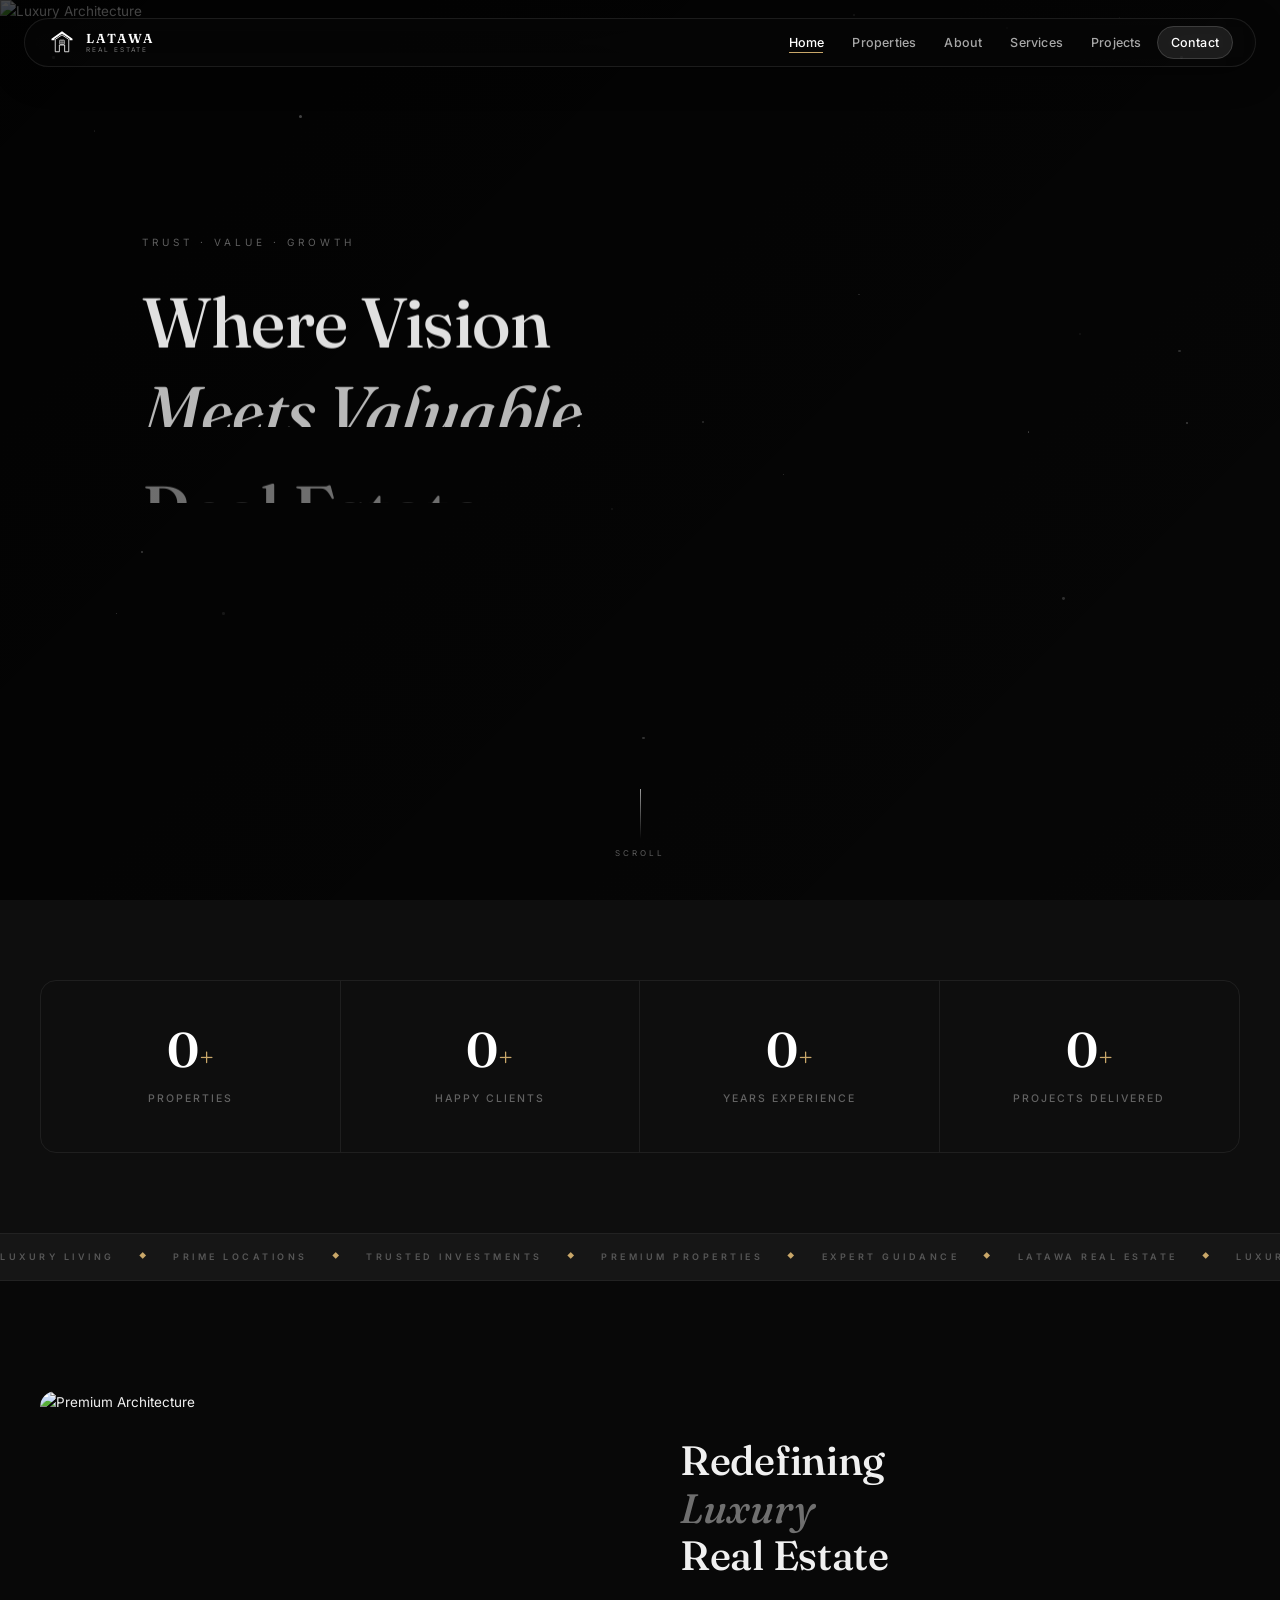
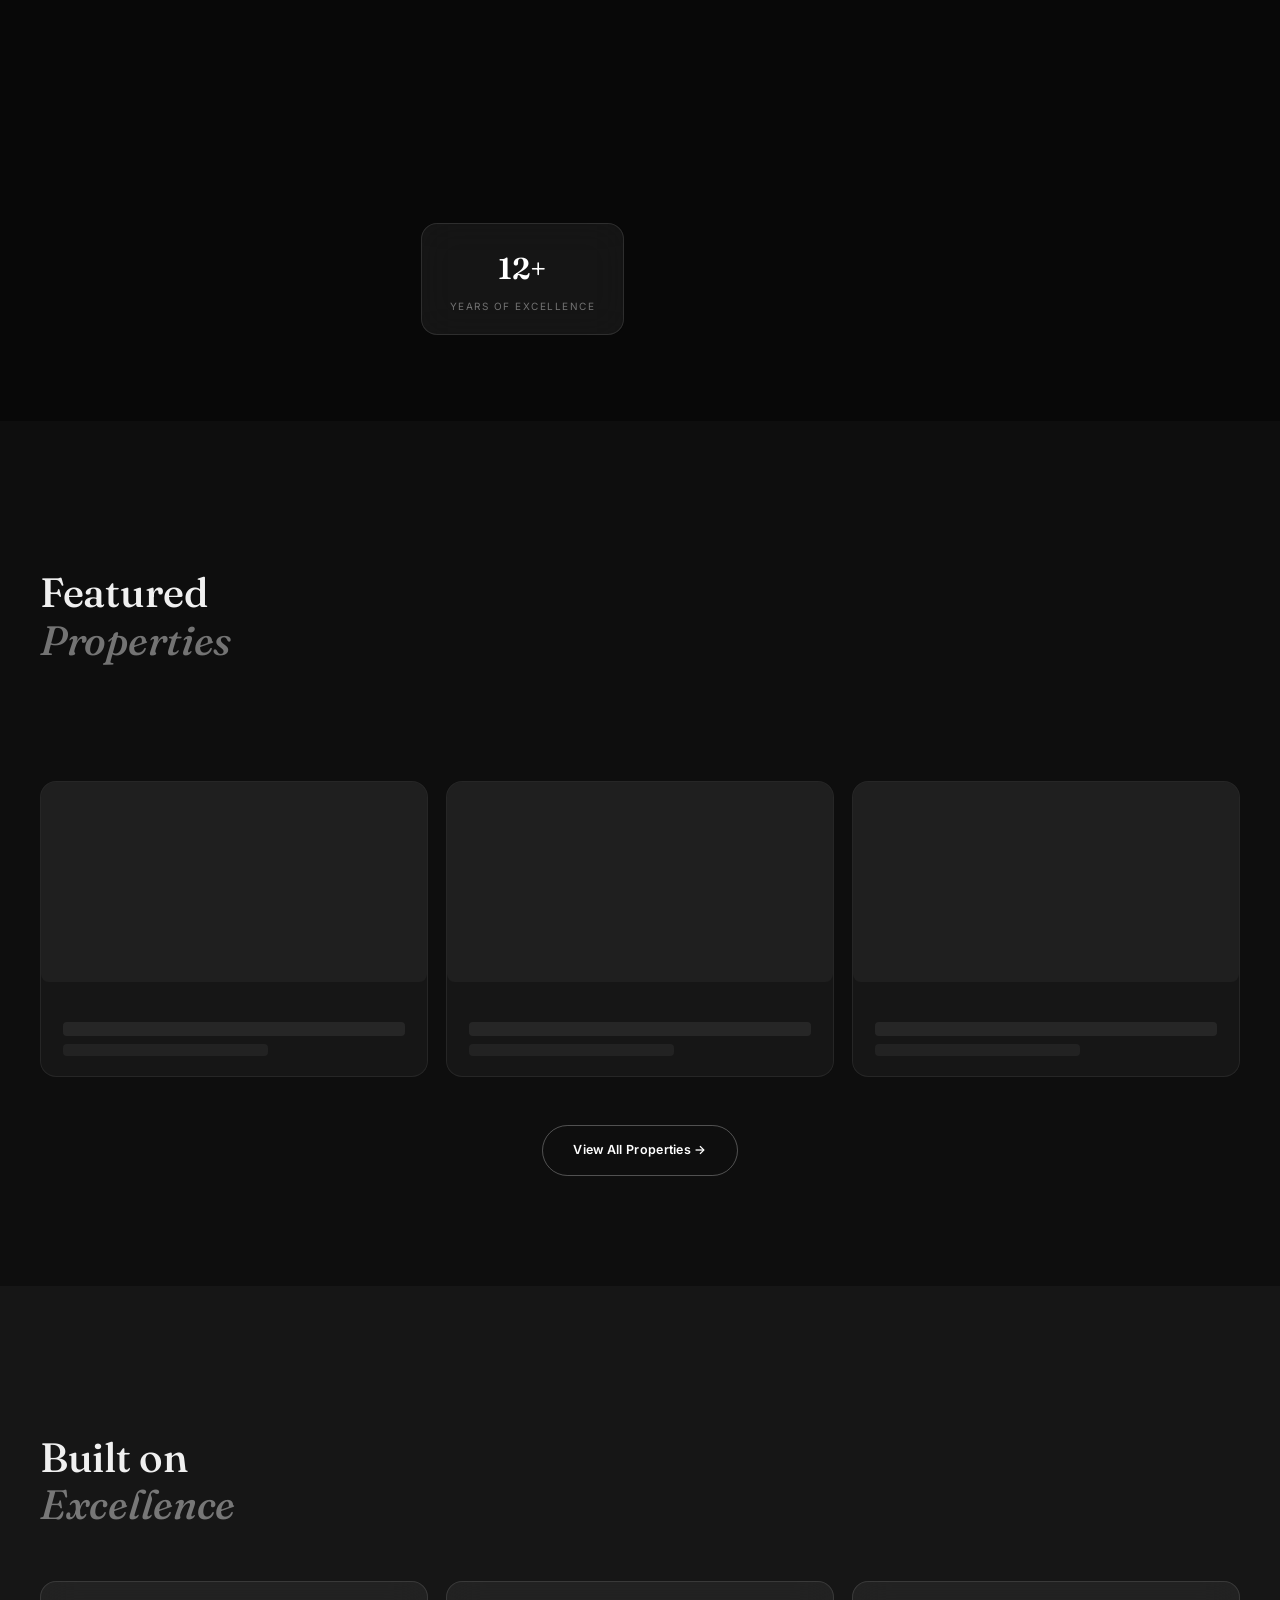
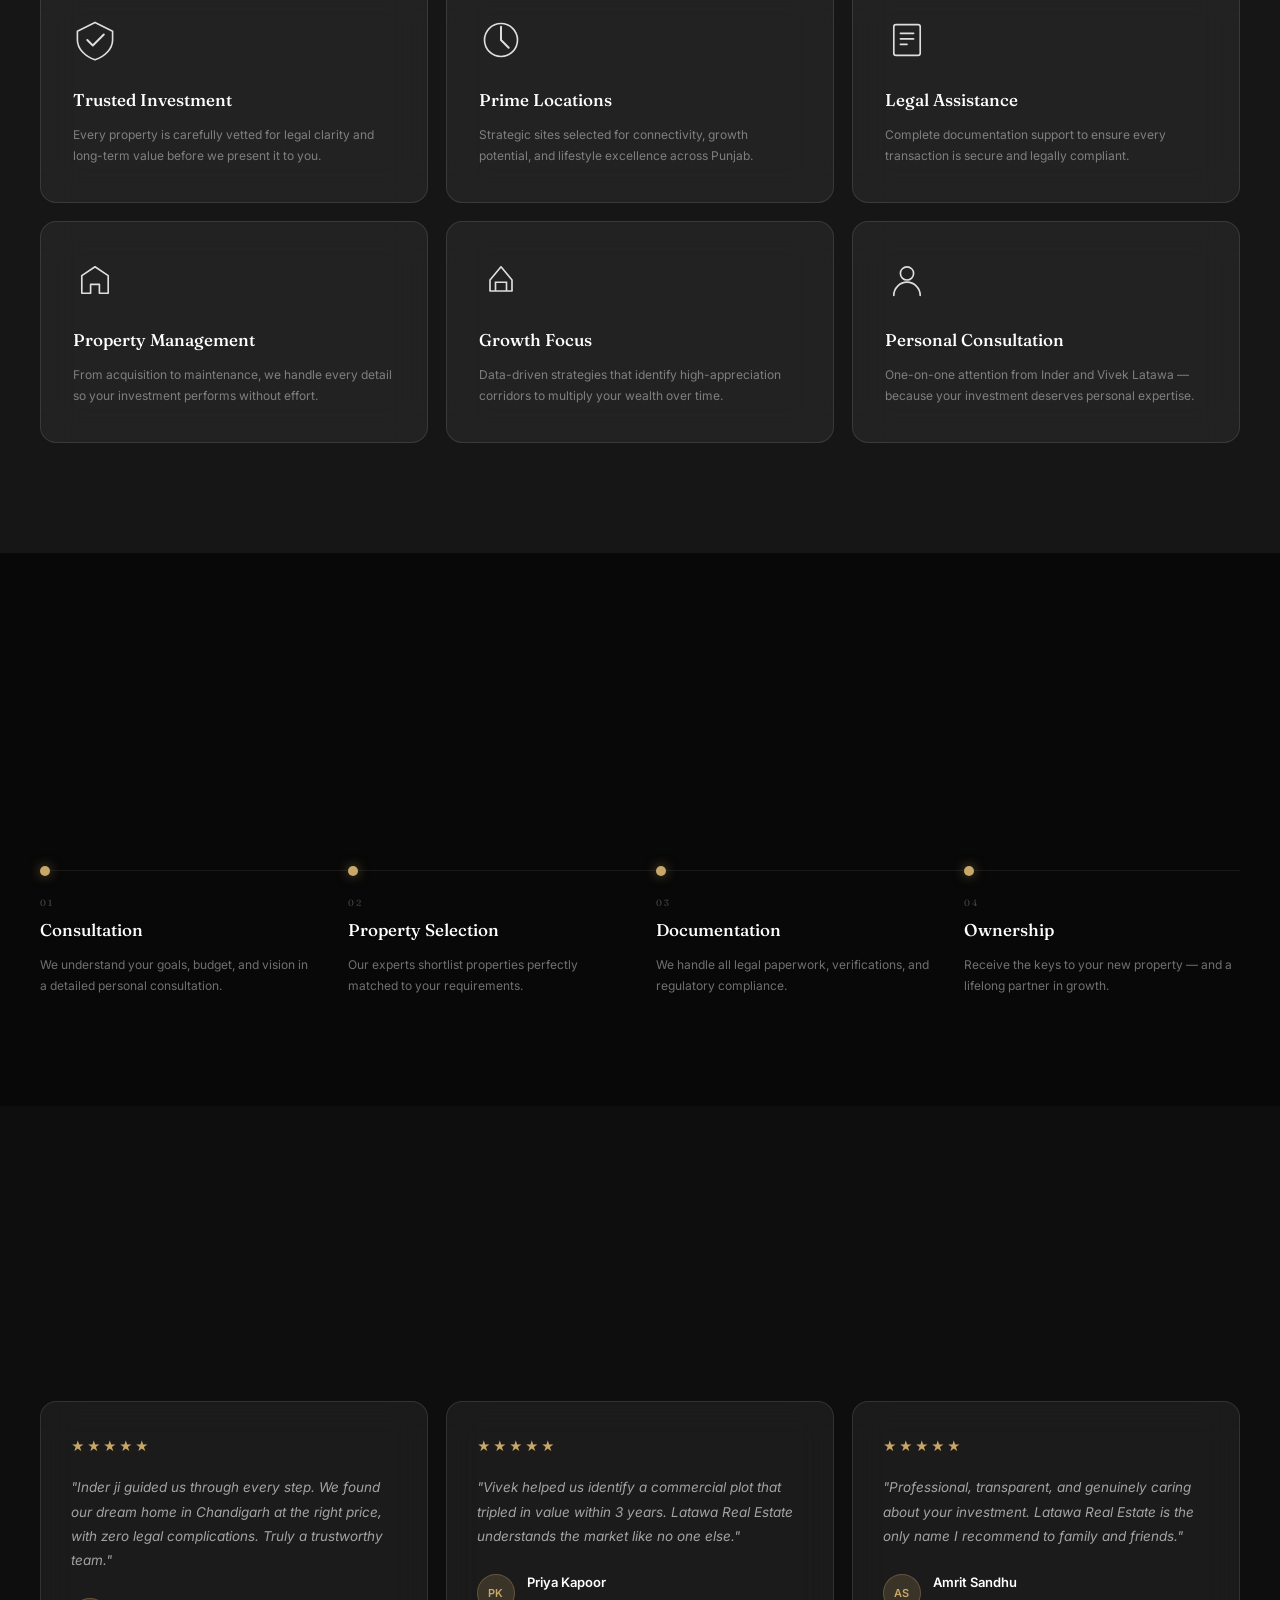
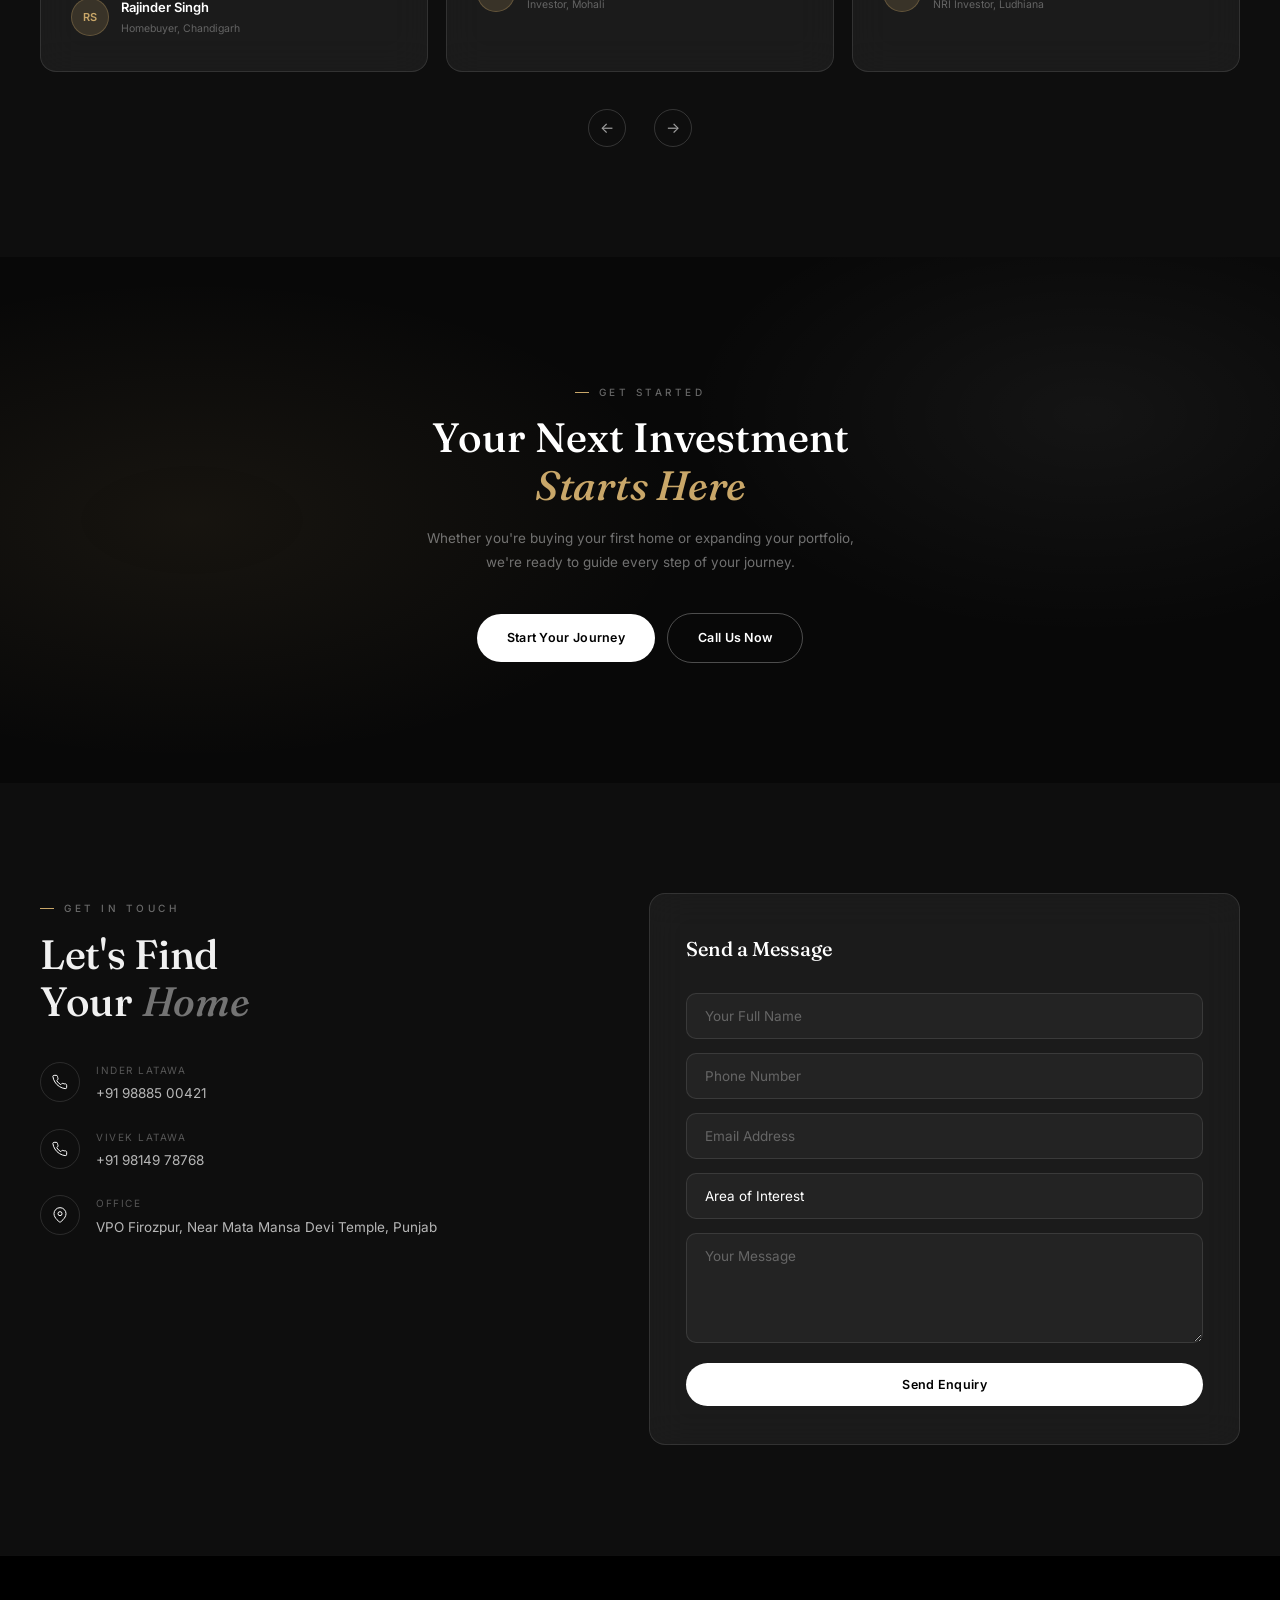
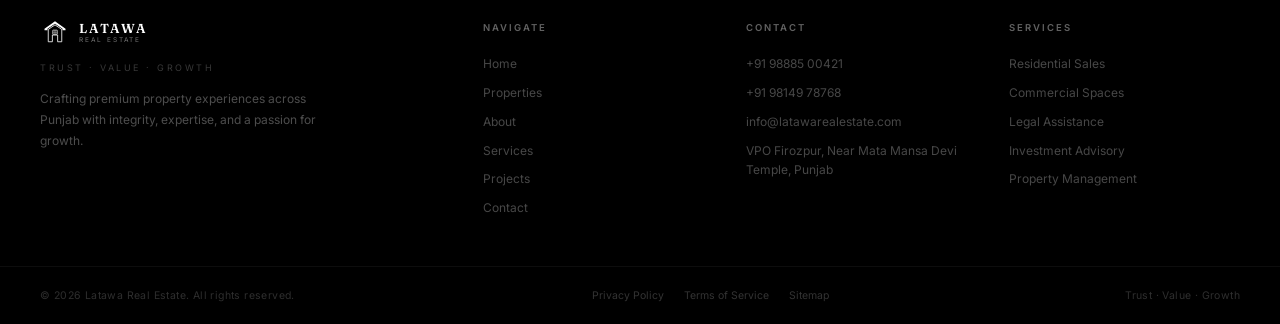
==== index.html @ faba9ed9 "Initial website with Sanity connected" ====
<!DOCTYPE html>
<html lang="en">
<head>
  <meta charset="UTF-8" /><meta name="viewport" content="width=device-width, initial-scale=1.0" />
  <title>LATAWA REAL ESTATE — Trust · Value · Growth</title>
  <meta name="description" content="Premium property investments across Punjab." />
  <link rel="preconnect" href="https://fonts.googleapis.com" /><link rel="preconnect" href="https://fonts.gstatic.com" crossorigin />
  <link href="https://fonts.googleapis.com/css2?family=Fraunces:ital,opsz,wght@0,9..144,400;0,9..144,500;0,9..144,600;0,9..144,700;1,9..144,500&family=Inter:wght@300;400;500;600;700&display=swap" rel="stylesheet" />
  <script src="https://cdnjs.cloudflare.com/ajax/libs/gsap/3.12.5/gsap.min.js"></script>
  <script src="https://cdnjs.cloudflare.com/ajax/libs/gsap/3.12.5/ScrollTrigger.min.js"></script>
  <script src="https://cdnjs.cloudflare.com/ajax/libs/gsap/3.12.5/ScrollToPlugin.min.js"></script>
  <script src="https://cdn.jsdelivr.net/npm/split-type@0.3.4/umd/index.min.js"></script>
  <script src="https://cdnjs.cloudflare.com/ajax/libs/three.js/r128/three.min.js"></script>
  <link rel="stylesheet" href="/style.css" />
</head>
<body>
  <div id="page-content">

  <!-- HERO — populated by Sanity -->
  <section class="hero" id="hero">
    <canvas id="heroCanvas"></canvas>
    <div class="hero-bg">
      <img id="heroImg" src="https://images.unsplash.com/photo-1600596542815-ffad4c1539a9?w=1800&q=80&fit=crop" alt="Luxury Architecture" class="hero-img" />
      <div class="hero-overlay"></div>
    </div>
    <div class="hero-particles" id="heroParticles"></div>
    <div class="hero-content">
      <p class="hero-eyebrow reveal-text" id="heroEyebrow">Trust · Value · Growth</p>
      <h1 class="hero-headline">
        <span class="hero-line"><span class="hero-line-inner" id="heroLine1">Where Vision</span></span>
        <span class="hero-line hero-line-italic"><span class="hero-line-inner" id="heroLine2">Meets Valuable</span></span>
        <span class="hero-line"><span class="hero-line-inner" id="heroLine3">Real Estate</span></span>
      </h1>
      <p class="hero-sub reveal-text" id="heroSub">Premium property investments designed for<br/>long-term growth and trust.</p>
      <div class="hero-btns reveal-text">
        <a id="heroBtnPrimary" href="/properties/" class="btn-primary">Explore Properties</a>
        <a id="heroBtnSecondary" href="#contact" class="btn-ghost">Book Consultation</a>
      </div>
    </div>
    <div class="hero-scroll-indicator"><div class="scroll-line"></div><span>Scroll</span></div>
  </section>

  <!-- TRUST STATS — populated by Sanity -->
  <section class="trust-section" id="trust">
    <div class="container">
      <div class="trust-grid" id="trustGrid">
        <div class="trust-card"><h2 class="trust-num" data-target="600">0</h2><span class="trust-plus">+</span><p class="trust-label">Properties</p></div>
        <div class="trust-card"><h2 class="trust-num" data-target="120">0</h2><span class="trust-plus">+</span><p class="trust-label">Happy Clients</p></div>
        <div class="trust-card"><h2 class="trust-num" data-target="12">0</h2><span class="trust-plus">+</span><p class="trust-label">Years Experience</p></div>
        <div class="trust-card"><h2 class="trust-num" data-target="65">0</h2><span class="trust-plus">+</span><p class="trust-label">Projects Delivered</p></div>
      </div>
    </div>
  </section>

  <!-- MARQUEE -->
  <div class="marquee-wrap">
    <div class="marquee-track" id="marqueeTrack">
      <span>LUXURY LIVING</span><span class="m-dot">◆</span>
      <span>PRIME LOCATIONS</span><span class="m-dot">◆</span>
      <span>TRUSTED INVESTMENTS</span><span class="m-dot">◆</span>
      <span>PREMIUM PROPERTIES</span><span class="m-dot">◆</span>
      <span>EXPERT GUIDANCE</span><span class="m-dot">◆</span>
      <span>LATAWA REAL ESTATE</span><span class="m-dot">◆</span>
      <span>LUXURY LIVING</span><span class="m-dot">◆</span>
      <span>PRIME LOCATIONS</span><span class="m-dot">◆</span>
      <span>TRUSTED INVESTMENTS</span><span class="m-dot">◆</span>
      <span>PREMIUM PROPERTIES</span><span class="m-dot">◆</span>
      <span>EXPERT GUIDANCE</span><span class="m-dot">◆</span>
      <span>LATAWA REAL ESTATE</span><span class="m-dot">◆</span>
    </div>
  </div>

  <!-- ABOUT — populated by Sanity -->
  <section class="about-section" id="about">
    <div class="container about-grid">
      <div class="about-image-wrap">
        <div class="about-img-frame">
          <img id="aboutImg" src="https://images.unsplash.com/photo-1512917774080-9991f1c4c750?w=800&q=80&fit=crop" alt="Premium Architecture" class="about-img parallax-img" />
        </div>
        <div class="about-float-card glass-card">
          <p class="float-num" id="aboutFloatNum">12+</p>
          <p class="float-label">Years of Excellence</p>
        </div>
      </div>
      <div class="about-content">
        <p class="section-eyebrow reveal-up" id="aboutEyebrow">About Latawa</p>
        <h2 class="section-heading split-heading" id="aboutHeading">Redefining<br/><em>Luxury</em><br/>Real Estate</h2>
        <p class="about-para reveal-up" id="aboutPara1">At Latawa Real Estate, we don't just sell properties — we craft futures. With over a decade of experience across premium residential and commercial markets, we have built a legacy of trust, delivering unmatched value to every client we serve.</p>
        <p class="about-para reveal-up" id="aboutPara2">Founded by Inder Latawa and guided by Vivek Latawa, our team brings personal dedication to every transaction, ensuring your investment journey is seamless, informed, and rewarding.</p>
        <div class="about-tags reveal-up">
          <span class="tag">Premium Residential</span>
          <span class="tag">Commercial Spaces</span>
          <span class="tag">Investment Advisory</span>
        </div>
        <a href="/about-us/" class="btn-outline reveal-up">Learn More About Us</a>
      </div>
    </div>
  </section>

  <!-- FEATURED PROPERTIES — from Sanity -->
  <section class="properties-section" id="properties">
    <div class="container">
      <div class="section-header">
        <p class="section-eyebrow reveal-up">Portfolio</p>
        <h2 class="section-heading split-heading">Featured<br/><em>Properties</em></h2>
        <p class="section-desc reveal-up">Curated selection of our most exclusive listings, each representing the pinnacle of luxury living.</p>
      </div>
      <div class="properties-grid" id="propertiesGrid">
        <!-- Fallback cards shown before Sanity loads -->
        <div class="prop-card glass-card"><div class="prop-img-wrap"><div style="height:200px;background:rgba(255,255,255,0.04);border-radius:8px;"></div></div><div class="prop-info"><div style="height:14px;background:rgba(255,255,255,0.07);border-radius:4px;margin-bottom:8px;"></div><div style="height:12px;background:rgba(255,255,255,0.05);border-radius:4px;width:60%;"></div></div></div>
        <div class="prop-card glass-card"><div class="prop-img-wrap"><div style="height:200px;background:rgba(255,255,255,0.04);border-radius:8px;"></div></div><div class="prop-info"><div style="height:14px;background:rgba(255,255,255,0.07);border-radius:4px;margin-bottom:8px;"></div><div style="height:12px;background:rgba(255,255,255,0.05);border-radius:4px;width:60%;"></div></div></div>
        <div class="prop-card glass-card"><div class="prop-img-wrap"><div style="height:200px;background:rgba(255,255,255,0.04);border-radius:8px;"></div></div><div class="prop-info"><div style="height:14px;background:rgba(255,255,255,0.07);border-radius:4px;margin-bottom:8px;"></div><div style="height:12px;background:rgba(255,255,255,0.05);border-radius:4px;width:60%;"></div></div></div>
      </div>
      <div style="text-align:center;margin-top:48px;"><a href="/properties/" class="btn-ghost">View All Properties →</a></div>
    </div>
  </section>

  <!-- WHY CHOOSE US — from Sanity -->
  <section class="services-section" id="services">
    <div class="container">
      <div class="section-header">
        <p class="section-eyebrow reveal-up">Why Latawa</p>
        <h2 class="section-heading split-heading">Built on<br/><em>Excellence</em></h2>
      </div>
      <div class="services-grid" id="servicesGrid">
        <!-- Populated from Sanity -->
        <div class="service-card glass-card"><div class="service-icon"><svg viewBox="0 0 40 40" fill="none"><path d="M20 4L36 12V20C36 28 28.8 35.2 20 38C11.2 35.2 4 28 4 20V12L20 4Z" stroke="white" stroke-width="1.5" stroke-linejoin="round"/><path d="M13 20L18 25L28 15" stroke="white" stroke-width="1.8" stroke-linecap="round" stroke-linejoin="round"/></svg></div><h3 class="service-title">Trusted Investment</h3><p class="service-desc">Every property is carefully vetted for legal clarity and long-term value before we present it to you.</p></div>
        <div class="service-card glass-card"><div class="service-icon"><svg viewBox="0 0 40 40" fill="none"><circle cx="20" cy="20" r="15" stroke="white" stroke-width="1.5"/><path d="M20 8V20L27 27" stroke="white" stroke-width="1.8" stroke-linecap="round"/></svg></div><h3 class="service-title">Prime Locations</h3><p class="service-desc">Strategic sites selected for connectivity, growth potential, and lifestyle excellence across Punjab.</p></div>
        <div class="service-card glass-card"><div class="service-icon"><svg viewBox="0 0 40 40" fill="none"><rect x="8" y="6" width="24" height="28" rx="2" stroke="white" stroke-width="1.5"/><path d="M14 14H26M14 19H26M14 24H20" stroke="white" stroke-width="1.5" stroke-linecap="round"/></svg></div><h3 class="service-title">Legal Assistance</h3><p class="service-desc">Complete documentation support to ensure every transaction is secure and legally compliant.</p></div>
        <div class="service-card glass-card"><div class="service-icon"><svg viewBox="0 0 40 40" fill="none"><path d="M8 32V16L20 8L32 16V32H24V24H16V32H8Z" stroke="white" stroke-width="1.5" stroke-linejoin="round"/></svg></div><h3 class="service-title">Property Management</h3><p class="service-desc">From acquisition to maintenance, we handle every detail so your investment performs without effort.</p></div>
        <div class="service-card glass-card"><div class="service-icon"><svg viewBox="0 0 40 40" fill="none"><path d="M10 30L10 20L20 8L30 20V30" stroke="white" stroke-width="1.5" stroke-linejoin="round"/><polyline points="10,30 30,30" stroke="white" stroke-width="1.5" stroke-linecap="round"/><path d="M15 30V22H25V30" stroke="white" stroke-width="1.5"/></svg></div><h3 class="service-title">Growth Focus</h3><p class="service-desc">Data-driven strategies that identify high-appreciation corridors to multiply your wealth over time.</p></div>
        <div class="service-card glass-card"><div class="service-icon"><svg viewBox="0 0 40 40" fill="none"><circle cx="20" cy="14" r="6" stroke="white" stroke-width="1.5"/><path d="M8 34C8 27.4 13.4 22 20 22C26.6 22 32 27.4 32 34" stroke="white" stroke-width="1.5" stroke-linecap="round"/></svg></div><h3 class="service-title">Personal Consultation</h3><p class="service-desc">One-on-one attention from Inder and Vivek Latawa — because your investment deserves personal expertise.</p></div>
      </div>
    </div>
  </section>

  <!-- PROCESS -->
  <section class="process-section" id="process">
    <div class="container">
      <div class="section-header reveal-up">
        <p class="section-eyebrow">How It Works</p>
        <h2 class="section-heading split-heading">Simple Path to<br/><em>Ownership</em></h2>
      </div>
      <div class="process-timeline">
        <div class="process-line"><div class="process-line-fill" id="processLineFill"></div></div>
        <div class="process-steps">
          <div class="process-step"><div class="step-num">01</div><div class="step-dot"></div><h3 class="step-title">Consultation</h3><p class="step-desc">We understand your goals, budget, and vision in a detailed personal consultation.</p></div>
          <div class="process-step"><div class="step-num">02</div><div class="step-dot"></div><h3 class="step-title">Property Selection</h3><p class="step-desc">Our experts shortlist properties perfectly matched to your requirements.</p></div>
          <div class="process-step"><div class="step-num">03</div><div class="step-dot"></div><h3 class="step-title">Documentation</h3><p class="step-desc">We handle all legal paperwork, verifications, and regulatory compliance.</p></div>
          <div class="process-step"><div class="step-num">04</div><div class="step-dot"></div><h3 class="step-title">Ownership</h3><p class="step-desc">Receive the keys to your new property — and a lifelong partner in growth.</p></div>
        </div>
      </div>
    </div>
  </section>

  <!-- TESTIMONIALS — from Sanity -->
  <section class="testimonials-section" id="testimonials">
    <div class="container">
      <div class="section-header reveal-up">
        <p class="section-eyebrow">Client Stories</p>
        <h2 class="section-heading split-heading">Voices of<br/><em>Trust</em></h2>
      </div>
      <div class="testimonials-slider">
        <div class="testi-track" id="testiTrack">
          <div class="testi-card glass-card"><div class="testi-stars">★★★★★</div><p class="testi-text">"Inder ji guided us through every step. We found our dream home in Chandigarh at the right price, with zero legal complications. Truly a trustworthy team."</p><div class="testi-author"><div class="testi-avatar">RS</div><div><p class="testi-name">Rajinder Singh</p><p class="testi-role">Homebuyer, Chandigarh</p></div></div></div>
          <div class="testi-card glass-card"><div class="testi-stars">★★★★★</div><p class="testi-text">"Vivek helped us identify a commercial plot that tripled in value within 3 years. Latawa Real Estate understands the market like no one else."</p><div class="testi-author"><div class="testi-avatar">PK</div><div><p class="testi-name">Priya Kapoor</p><p class="testi-role">Investor, Mohali</p></div></div></div>
          <div class="testi-card glass-card"><div class="testi-stars">★★★★★</div><p class="testi-text">"Professional, transparent, and genuinely caring about your investment. Latawa Real Estate is the only name I recommend to family and friends."</p><div class="testi-author"><div class="testi-avatar">AS</div><div><p class="testi-name">Amrit Sandhu</p><p class="testi-role">NRI Investor, Ludhiana</p></div></div></div>
        </div>
        <div class="testi-controls">
          <button class="testi-btn" id="testiPrev" aria-label="Previous">←</button>
          <div class="testi-dots" id="testiDots"></div>
          <button class="testi-btn" id="testiNext" aria-label="Next">→</button>
        </div>
      </div>
    </div>
  </section>

  <!-- CTA -->
  <section class="cta-section" id="cta">
    <div class="cta-mesh"></div>
    <div class="container cta-inner reveal-up">
      <p class="section-eyebrow" style="justify-content:center;">Get Started</p>
      <h2 class="cta-heading">Your Next Investment<br/><em>Starts Here</em></h2>
      <p class="cta-sub">Whether you're buying your first home or expanding your portfolio,<br/>we're ready to guide every step of your journey.</p>
      <div class="cta-btns">
        <a href="#contact" class="btn-primary">Start Your Journey</a>
        <a href="tel:+919988500421" class="btn-ghost" id="ctaPhone">Call Us Now</a>
      </div>
    </div>
  </section>

  <!-- CONTACT — from Sanity -->
  <section class="contact-section" id="contact">
    <div class="container contact-grid">
      <div class="contact-info">
        <p class="section-eyebrow reveal-up">Get In Touch</p>
        <h2 class="section-heading split-heading">Let's Find<br/>Your <em>Home</em></h2>
        <div class="contact-details" id="contactDetails">
          <div class="contact-item reveal-up"><div class="contact-icon"><svg viewBox="0 0 24 24" fill="none"><path d="M22 16.92v3a2 2 0 01-2.18 2 19.79 19.79 0 01-8.63-3.07A19.5 19.5 0 014.36 12 19.79 19.79 0 011.3 3.44 2 2 0 013.28 2h3a2 2 0 012 1.72 12.84 12.84 0 00.7 2.81 2 2 0 01-.45 2.11L7.09 9.91a16 16 0 006 6l1.27-1.27a2 2 0 012.11-.45 12.84 12.84 0 002.81.7A2 2 0 0122 16.92z" stroke="white" stroke-width="1.5"/></svg></div><div><p class="contact-label" id="contact1Name">Inder Latawa</p><a href="tel:+919988500421" class="contact-value" id="contact1Phone">+91 98885 00421</a></div></div>
          <div class="contact-item reveal-up"><div class="contact-icon"><svg viewBox="0 0 24 24" fill="none"><path d="M22 16.92v3a2 2 0 01-2.18 2 19.79 19.79 0 01-8.63-3.07A19.5 19.5 0 014.36 12 19.79 19.79 0 011.3 3.44 2 2 0 013.28 2h3a2 2 0 012 1.72 12.84 12.84 0 00.7 2.81 2 2 0 01-.45 2.11L7.09 9.91a16 16 0 006 6l1.27-1.27a2 2 0 012.11-.45 12.84 12.84 0 002.81.7A2 2 0 0122 16.92z" stroke="white" stroke-width="1.5"/></svg></div><div><p class="contact-label" id="contact2Name">Vivek Latawa</p><a href="tel:+919814978768" class="contact-value" id="contact2Phone">+91 98149 78768</a></div></div>
          <div class="contact-item reveal-up"><div class="contact-icon"><svg viewBox="0 0 24 24" fill="none"><path d="M21 10c0 7-9 13-9 13s-9-6-9-13a9 9 0 0118 0z" stroke="white" stroke-width="1.5"/><circle cx="12" cy="10" r="3" stroke="white" stroke-width="1.5"/></svg></div><div><p class="contact-label">Office</p><p class="contact-value" id="contactAddress">VPO Firozpur, Near Mata Mansa Devi Temple, Punjab</p></div></div>
        </div>
      </div>
      <div class="contact-form-wrap glass-card reveal-up">
        <h3 class="form-title">Send a Message</h3>
        <form class="contact-form" id="contactForm">
          <div class="form-group"><input type="text" name="name" placeholder="Your Full Name" required class="form-input" /></div>
          <div class="form-group"><input type="tel" name="phone" placeholder="Phone Number" required class="form-input" /></div>
          <div class="form-group"><input type="email" name="email" placeholder="Email Address" class="form-input" /></div>
          <div class="form-group"><select name="interest" class="form-input form-select"><option value="" disabled selected>Area of Interest</option><option>Residential Property</option><option>Commercial Space</option><option>Investment Advisory</option><option>Property Management</option></select></div>
          <div class="form-group"><textarea name="message" placeholder="Your Message" rows="4" class="form-input"></textarea></div>
          <button type="submit" class="btn-primary full-width">Send Enquiry</button>
        </form>
      </div>
    </div>
  </section>

  </div><!-- /#page-content -->

  <script src="/components/loader.js"></script>
  <script>
  window.__pageInit = async function() {
    // Load Sanity data in parallel
    const [hero, stats, contact, about, properties, testimonials] = await Promise.all([
      sanityFetch(`*[_type=="homepage"][0]{eyebrow,headline1,headline2,headline3,subtext,heroBgImage,btnPrimaryLabel,btnPrimaryLink,btnSecondaryLabel,btnSecondaryLink,aboutEyebrow,aboutHeading,aboutPara1,aboutPara2,aboutImage,yearsExperience}`),
      sanityFetch(`*[_type=="siteStats"][0]{stat1Number,stat1Label,stat2Number,stat2Label,stat3Number,stat3Label,stat4Number,stat4Label}`),
      sanityFetch(`*[_type=="contactInfo"][0]{founder1Name,founder1Phone,founder2Name,founder2Phone,address}`),
      sanityFetch(`*[_type=="homepage"][0]{aboutEyebrow,aboutHeading,aboutPara1,aboutPara2,aboutImage,yearsExperience}`),
      sanityFetch(`*[_type=="property" && featured==true] | order(displayOrder asc)[0...6]{name,location,price,specs,badge,category,mainImage}`),
      sanityFetch(`*[_type=="testimonial" && active!=false] | order(_createdAt desc)[0...6]{clientName,role,quote,rating,initials}`)
    ]);

    // -- Hero --
    if (hero) {
      if (hero.eyebrow) document.getElementById('heroEyebrow').textContent = hero.eyebrow;
      if (hero.headline1) document.getElementById('heroLine1').textContent = hero.headline1;
      if (hero.headline2) document.getElementById('heroLine2').textContent = hero.headline2;
      if (hero.headline3) document.getElementById('heroLine3').textContent = hero.headline3;
      if (hero.subtext) document.getElementById('heroSub').innerHTML = hero.subtext;
      if (hero.btnPrimaryLabel) { const b = document.getElementById('heroBtnPrimary'); b.textContent = hero.btnPrimaryLabel; if(hero.btnPrimaryLink) b.href = hero.btnPrimaryLink; }
      if (hero.btnSecondaryLabel) { const b = document.getElementById('heroBtnSecondary'); b.textContent = hero.btnSecondaryLabel; if(hero.btnSecondaryLink) b.href = hero.btnSecondaryLink; }
      if (hero.heroBgImage) { const url = sanityImg(hero.heroBgImage, 1800, 80); if(url) document.getElementById('heroImg').src = url; }
      if (hero.aboutPara1) document.getElementById('aboutPara1').textContent = hero.aboutPara1;
      if (hero.aboutPara2) document.getElementById('aboutPara2').textContent = hero.aboutPara2;
      if (hero.aboutEyebrow) document.getElementById('aboutEyebrow').textContent = hero.aboutEyebrow;
      if (hero.aboutHeading) document.getElementById('aboutHeading').innerHTML = hero.aboutHeading.replace(/\n/g, '<br/>');
      if (hero.aboutImage) { const url = sanityImg(hero.aboutImage, 800, 80); if(url) document.getElementById('aboutImg').src = url; }
      if (hero.yearsExperience) document.getElementById('aboutFloatNum').textContent = hero.yearsExperience + '+';
    }

    // -- Stats --
    if (stats) {
      const grid = document.getElementById('trustGrid');
      if (grid) {
        grid.innerHTML = [
          {n: stats.stat1Number||600, l: stats.stat1Label||'Properties'},
          {n: stats.stat2Number||120, l: stats.stat2Label||'Happy Clients'},
          {n: stats.stat3Number||12,  l: stats.stat3Label||'Years Experience'},
          {n: stats.stat4Number||65,  l: stats.stat4Label||'Projects Delivered'},
        ].map(s => `<div class="trust-card"><h2 class="trust-num" data-target="${s.n}">0</h2><span class="trust-plus">+</span><p class="trust-label">${s.l}</p></div>`).join('');
      }
    }

    // -- Contact --
    if (contact) {
      if (contact.founder1Name) document.getElementById('contact1Name').textContent = contact.founder1Name;
      if (contact.founder1Phone) { const el = document.getElementById('contact1Phone'); el.textContent = contact.founder1Phone; el.href = 'tel:' + contact.founder1Phone.replace(/\s/g,''); }
      if (contact.founder2Name) document.getElementById('contact2Name').textContent = contact.founder2Name;
      if (contact.founder2Phone) { const el = document.getElementById('contact2Phone'); el.textContent = contact.founder2Phone; el.href = 'tel:' + contact.founder2Phone.replace(/\s/g,''); }
      if (contact.address) document.getElementById('contactAddress').textContent = contact.address;
    }

    // -- Properties --
    if (properties && properties.length) {
      const grid = document.getElementById('propertiesGrid');
      grid.innerHTML = properties.map(p => {
        const imgUrl = p.mainImage ? sanityImg(p.mainImage, 600, 80) : 'https://images.unsplash.com/photo-1600585154340-be6161a56a0c?w=600&q=80&fit=crop';
        const badge = p.badge ? `<span class="prop-badge">${p.badge}</span>` : '';
        return `<div class="prop-card glass-card">
          <div class="prop-img-wrap">
            <img src="${imgUrl}" alt="${p.name}" class="prop-img" loading="lazy" />
            <div class="prop-overlay"><a href="/contact-us/" class="prop-view-btn">View Details</a></div>
            ${badge}
          </div>
          <div class="prop-info">
            <h3 class="prop-name">${p.name}</h3>
            <p class="prop-loc">📍 ${p.location||''}</p>
            <div class="prop-meta"><span class="prop-price">${p.price||''}</span><span class="prop-specs">${p.specs||''}</span></div>
          </div>
        </div>`;
      }).join('');
    }

    // -- Testimonials --
    if (testimonials && testimonials.length) {
      const track = document.getElementById('testiTrack');
      track.innerHTML = testimonials.map(t => {
        const stars = '★'.repeat(Math.min(t.rating||5,5));
        const initials = t.initials || (t.clientName||'').split(' ').map(w=>w[0]).join('').slice(0,2).toUpperCase();
        return `<div class="testi-card glass-card">
          <div class="testi-stars">${stars}</div>
          <p class="testi-text">"${t.quote}"</p>
          <div class="testi-author">
            <div class="testi-avatar">${initials}</div>
            <div><p class="testi-name">${t.clientName}</p><p class="testi-role">${t.role||''}</p></div>
          </div>
        </div>`;
      }).join('');
    }

    // -- Run page animations --
    initHeroIntro();
    initHeroParticles();
    initHeroThree();
    initCountUp();
    initSplitHeadings();
    initParallax();
    initProcessLine();
    initTestimonials();
    initHomepageReveals();
  };

  function initHeroIntro() {
    if (PREFERS_REDUCED) { gsap.set('.hero-line-inner',{opacity:1,y:0}); gsap.set('.hero-eyebrow,.hero-sub,.hero-btns',{opacity:1,y:0}); return; }
    const tl = gsap.timeline({delay:0.2});
    tl.to('.hero-line-inner',{y:'0%',opacity:1,duration:1,ease:'power4.out',stagger:0.12})
      .to('.hero-eyebrow',{opacity:1,y:0,duration:0.7,ease:'power3.out'},0.15)
      .to('.hero-sub',{opacity:1,y:0,duration:0.7,ease:'power3.out'},'-=0.4')
      .to('.hero-btns',{opacity:1,y:0,duration:0.7,ease:'power3.out'},'-=0.4');
  }
  function initHeroParticles() {
    const container=document.getElementById('heroParticles');
    if(!container||PREFERS_REDUCED||IS_MOBILE)return;
    for(let i=0;i<20;i++){const p=document.createElement('div');const size=Math.random()*2.5+1;Object.assign(p.style,{position:'absolute',width:size+'px',height:size+'px',borderRadius:'50%',background:`rgba(255,255,255,${Math.random()*0.25+0.06})`,left:Math.random()*100+'%',top:Math.random()*100+'%',pointerEvents:'none'});container.appendChild(p);gsap.to(p,{y:(Math.random()-0.5)*80,x:(Math.random()-0.5)*40,duration:Math.random()*10+8,repeat:-1,yoyo:true,ease:'sine.inOut',delay:Math.random()*4});}
  }
  function initHeroThree() {
    const canvas=document.getElementById('heroCanvas');if(!canvas||PREFERS_REDUCED||IS_MOBILE||typeof THREE==='undefined')return;const hero=document.querySelector('.hero');let W=hero.clientWidth,H=hero.clientHeight;const scene=new THREE.Scene();const camera=new THREE.PerspectiveCamera(55,W/H,0.1,500);camera.position.z=25;const renderer=new THREE.WebGLRenderer({canvas,alpha:true,antialias:false});renderer.setSize(W,H);renderer.setPixelRatio(1);const count=300,pos=new Float32Array(count*3);for(let i=0;i<count;i++){pos[i*3]=(Math.random()-0.5)*70;pos[i*3+1]=(Math.random()-0.5)*45;pos[i*3+2]=(Math.random()-0.5)*50;}const geo=new THREE.BufferGeometry();geo.setAttribute('position',new THREE.BufferAttribute(pos,3));const mat=new THREE.PointsMaterial({color:0xffffff,size:0.15,transparent:true,opacity:0.35});const points=new THREE.Points(geo,mat);scene.add(points);let mouseX=0,mouseY=0;window.addEventListener('mousemove',e=>{mouseX=(e.clientX/W-0.5)*1.5;mouseY=(e.clientY/H-0.5)*1.5;},{passive:true});let raf;function animate(){raf=requestAnimationFrame(animate);points.rotation.y+=0.0004;camera.position.x+=(mouseX*2-camera.position.x)*0.03;camera.position.y+=(-mouseY*2-camera.position.y)*0.03;camera.lookAt(scene.position);renderer.render(scene,camera);}animate();window.addEventListener('resize',()=>{W=hero.clientWidth;H=hero.clientHeight;camera.aspect=W/H;camera.updateProjectionMatrix();renderer.setSize(W,H);},{passive:true});
  }
  function initCountUp() {
    document.querySelectorAll('.trust-num').forEach(el=>{const target=parseInt(el.getAttribute('data-target'),10);let triggered=false;ScrollTrigger.create({trigger:el,start:'top 88%',once:true,onEnter:()=>{if(triggered)return;triggered=true;let current=0;const duration=1600,step=16;const increment=target/(duration/step);const timer=setInterval(()=>{current=Math.min(current+increment,target);el.textContent=Math.floor(current);if(current>=target)clearInterval(timer);},step);}});});
  }
  function initSplitHeadings() {
    if(PREFERS_REDUCED||typeof SplitType==='undefined')return;
    document.querySelectorAll('.split-heading').forEach(heading=>{try{const split=new SplitType(heading,{types:'lines',lineClass:'split-line'});split.lines.forEach(line=>{const wrap=document.createElement('div');wrap.style.cssText='overflow:hidden;display:block;';line.parentNode.insertBefore(wrap,line);wrap.appendChild(line);gsap.set(line,{y:'100%',display:'block'});});gsap.to(split.lines,{y:'0%',duration:0.9,ease:'power4.out',stagger:0.08,scrollTrigger:{trigger:heading,start:'top 88%',toggleActions:'play none none none'}});}catch(e){}});
  }
  function initHomepageReveals() {
    gsap.fromTo('.about-float-card',{opacity:0,scale:0.9},{opacity:1,scale:1,duration:0.7,ease:'back.out(1.4)',scrollTrigger:{trigger:'.about-image-wrap',start:'top 80%'}});
  }
  function initParallax() {
    if(IS_MOBILE||PREFERS_REDUCED)return;
    gsap.to('.parallax-img',{yPercent:10,ease:'none',scrollTrigger:{trigger:'.about-img-frame',start:'top bottom',end:'bottom top',scrub:2}});
    gsap.to('.hero-img',{yPercent:12,ease:'none',scrollTrigger:{trigger:'.hero',start:'top top',end:'bottom top',scrub:2}});
  }
  function initProcessLine() {
    const fill=document.getElementById('processLineFill');if(!fill)return;
    gsap.to(fill,{width:'100%',ease:'none',scrollTrigger:{trigger:'.process-timeline',start:'top 72%',end:'bottom 60%',scrub:1.5}});
  }
  function initTestimonials() {
    const track=document.getElementById('testiTrack');const dotsWrap=document.getElementById('testiDots');if(!track)return;const cards=Array.from(track.children);let perView=window.innerWidth<=768?1:3;let index=0;const maxIdx=()=>Math.max(0,cards.length-perView);const buildDots=()=>{dotsWrap.innerHTML='';for(let i=0;i<=maxIdx();i++){const d=document.createElement('button');d.className='testi-dot'+(i===index?' active':'');d.setAttribute('aria-label',`Slide ${i+1}`);d.addEventListener('click',()=>goTo(i));dotsWrap.appendChild(d);}};const update=()=>{const cw=cards[0].getBoundingClientRect().width;gsap.to(track,{x:-(index*(cw+18)),duration:0.5,ease:'power3.out'});Array.from(dotsWrap.children).forEach((d,i)=>d.classList.toggle('active',i===index));};const goTo=i=>{index=Math.min(Math.max(i,0),maxIdx());update();};document.getElementById('testiPrev')?.addEventListener('click',()=>goTo(index-1));document.getElementById('testiNext')?.addEventListener('click',()=>goTo(index+1));let auto=setInterval(()=>goTo(index>=maxIdx()?0:index+1),5000);track.closest('.testimonials-slider').addEventListener('mouseenter',()=>clearInterval(auto));track.closest('.testimonials-slider').addEventListener('mouseleave',()=>{auto=setInterval(()=>goTo(index>=maxIdx()?0:index+1),5000);});window.addEventListener('resize',()=>{const nv=window.innerWidth<=768?1:3;if(nv!==perView){perView=nv;index=0;buildDots();}update();},{passive:true});buildDots();update();
  }
  </script>
</body>
</html>
---- style.css ----
/* =============================================
   LATAWA REAL ESTATE — style.css (v4 unified)
   Single source of truth for ALL pages.
   No page-level overrides needed.
   ============================================= */

*, *::before, *::after { box-sizing: border-box; margin: 0; padding: 0; }

:root {
  --black:      #000000;
  --dark:       #080808;
  --dark2:      #0e0e0e;
  --dark3:      #161616;
  --dark4:      #1e1e1e;
  --silver:     #C8C8C8;
  --silver2:    #A0A0A0;
  --offwhite:   #F0F0F0;
  --white:      #ffffff;
  --accent:     #C9A769;

  --glass-bg:      rgba(255,255,255,0.055);
  --glass-border:  rgba(255,255,255,0.11);
  --glass-hover:   rgba(255,255,255,0.09);

  --container: 1400px;
  --radius:    16px;
  --radius-sm: 10px;
  --transition: 0.38s cubic-bezier(0.25, 0.46, 0.45, 0.94);

  --font-display: 'Fraunces', serif;
  --font-body: 'Inter', sans-serif;

  /* Unified type scale — matches homepage exactly */
  --fs-h1:      clamp(40px, 5.5vw, 72px);
  --fs-h2:      clamp(28px, 3.2vw, 44px);
  --fs-h3:      18px;
  --fs-body-lg: 15px;
  --fs-body:    13.5px;
  --fs-body-sm: 12px;
  --fs-eyebrow: 10px;
  --fs-micro:   9px;

  /* Page hero scale (sub-pages) */
  --fs-page-hero: clamp(36px, 4.8vw, 58px);
}

html { scroll-behavior: smooth; }

body {
  background: var(--dark);
  color: var(--offwhite);
  font-family: var(--font-body);
  font-size: var(--fs-body);
  font-weight: 400;
  line-height: 1.65;
  overflow-x: hidden;
}

a { color: inherit; text-decoration: none; }
ul { list-style: none; }
img { display: block; width: 100%; height: 100%; object-fit: cover; }
button { border: none; background: none; font-family: var(--font-body); cursor: pointer; }

::-webkit-scrollbar { width: 4px; }
::-webkit-scrollbar-track { background: var(--black); }
::-webkit-scrollbar-thumb { background: #2a2a2a; border-radius: 2px; }
::selection { background: rgba(255,255,255,0.18); color: white; }

.container { max-width: var(--container); margin: 0 auto; padding: 0 40px; }

:focus-visible {
  outline: 1px solid rgba(201,167,105,0.8);
  outline-offset: 3px;
}

/* =============================================
   PRELOADER
   ============================================= */
.preloader {
  position: fixed; inset: 0;
  background: var(--black);
  z-index: 9999;
  display: flex; align-items: center; justify-content: center;
}
.preloader-inner { text-align: center; }
.logo-svg-pre {
  width: 60px; margin: 0 auto 24px;
  opacity: 0; animation: fadeUp 0.8s 0.3s forwards;
}
.preloader-bar {
  width: 160px; height: 1px;
  background: rgba(255,255,255,0.08);
  margin: 0 auto 16px; overflow: hidden; border-radius: 1px;
}
.preloader-fill {
  height: 100%;
  background: linear-gradient(90deg, var(--silver2), var(--silver));
  width: 0%; transition: width 0.08s linear;
}
.preloader-text {
  font-size: var(--fs-micro); letter-spacing: 4px;
  color: rgba(255,255,255,0.3); font-weight: 500;
}
@keyframes fadeUp {
  from { opacity: 0; transform: translateY(8px); }
  to   { opacity: 1; transform: translateY(0); }
}
@keyframes fadeIn { to { opacity: 1; } }

/* =============================================
   NAVBAR
   ============================================= */
.navbar {
  position: fixed;
  top: 18px; left: 50%;
  transform: translateX(-50%);
  z-index: 1000;
  width: calc(100% - 48px);
  max-width: 1340px;
  border-radius: 100px;
  padding: 11px 22px;
  background: rgba(8,8,8,0.55);
  backdrop-filter: blur(24px) saturate(180%);
  -webkit-backdrop-filter: blur(24px) saturate(180%);
  border: 1px solid rgba(255,255,255,0.09);
  box-shadow: 0 8px 32px rgba(0,0,0,0.4);
  transition: var(--transition);
}
.navbar.scrolled {
  background: rgba(6,6,6,0.88);
  border-color: rgba(255,255,255,0.13);
  top: 10px;
  box-shadow: 0 12px 40px rgba(0,0,0,0.6);
}
.nav-container { display: flex; align-items: center; justify-content: space-between; gap: 16px; }
.nav-logo { display: flex; align-items: center; gap: 9px; }
.logo-svg { width: 30px; flex-shrink: 0; }
.logo-text { display: flex; flex-direction: column; line-height: 1; }
.logo-name {
  font-family: var(--font-display);
  font-size: 13px; font-weight: 600;
  letter-spacing: 2px; color: white;
}
.logo-sub {
  font-size: 6.5px; letter-spacing: 2px;
  color: rgba(255,255,255,0.45); font-weight: 400; margin-top: 2px;
}
.nav-links { display: flex; align-items: center; gap: 2px; }
.nav-link {
  font-size: 12.5px; letter-spacing: 0.2px;
  color: rgba(255,255,255,0.65);
  padding: 8px 13px;
  border-radius: 100px;
  transition: color 0.25s, background 0.25s;
  font-weight: 500; position: relative;
}
.nav-link::after {
  content: ''; position: absolute;
  bottom: 5px; left: 50%; transform: translateX(-50%);
  width: 0; height: 1px; background: rgba(255,255,255,0.6);
  transition: width 0.3s ease;
}
.nav-link:hover { color: white; }
.nav-link:hover::after { width: 55%; }
.nav-link.active { color: white; }
.nav-link.active::after { width: 55%; background: var(--accent); }
.nav-link.contact-btn {
  background: rgba(255,255,255,0.09);
  color: white; border: 1px solid rgba(255,255,255,0.14);
}
.nav-link.contact-btn:hover { background: rgba(255,255,255,0.16); }
.nav-link.contact-btn::after { display: none; }
.hamburger { display: none; flex-direction: column; gap: 5px; padding: 4px; cursor: pointer; }
.hamburger span { display: block; width: 20px; height: 1.5px; background: white; transition: var(--transition); }

/* =============================================
   MOBILE MENU
   ============================================= */
.mobile-menu {
  display: none; position: fixed; inset: 0;
  background: rgba(4,4,4,0.97);
  backdrop-filter: blur(28px);
  z-index: 999;
  align-items: center; justify-content: center;
  opacity: 0; transition: opacity 0.35s;
}
.mobile-menu.open { opacity: 1; }
.mobile-menu ul { text-align: center; }
.mobile-menu li { padding: 12px 0; }
.mob-link {
  font-family: var(--font-display);
  font-size: 28px; font-weight: 500;
  color: rgba(255,255,255,0.7);
  transition: color 0.3s;
}
.mob-link:hover, .mob-link.active { color: white; }

/* =============================================
   GLASS CARD
   ============================================= */
.glass-card {
  background: var(--glass-bg);
  border: 1px solid var(--glass-border);
  backdrop-filter: blur(18px) saturate(160%);
  -webkit-backdrop-filter: blur(18px) saturate(160%);
  border-radius: var(--radius);
  transition: var(--transition);
}
.glass-card:hover {
  background: var(--glass-hover);
  border-color: rgba(255,255,255,0.17);
}

/* =============================================
   BUTTONS
   ============================================= */
.btn-primary {
  display: inline-flex; align-items: center; gap: 8px;
  background: white; color: black;
  padding: 14px 30px; border-radius: 100px;
  font-size: 12.5px; font-weight: 600; letter-spacing: 0.3px;
  transition: var(--transition); cursor: pointer;
}
.btn-primary:hover { background: var(--silver); transform: translateY(-2px); box-shadow: 0 8px 24px rgba(255,255,255,0.12); }
.btn-primary.full-width { width: 100%; justify-content: center; }

.btn-ghost {
  display: inline-flex; align-items: center; gap: 8px;
  border: 1px solid rgba(255,255,255,0.28);
  color: white; padding: 14px 30px; border-radius: 100px;
  font-size: 12.5px; font-weight: 600; letter-spacing: 0.3px;
  transition: var(--transition); cursor: pointer;
}
.btn-ghost:hover { border-color: rgba(255,255,255,0.7); background: rgba(255,255,255,0.06); transform: translateY(-2px); }

.btn-outline {
  display: inline-flex; align-items: center; gap: 8px;
  border: 1px solid rgba(255,255,255,0.22);
  color: white; padding: 13px 28px; border-radius: 100px;
  font-size: 12.5px; font-weight: 600; letter-spacing: 0.3px;
  transition: var(--transition); cursor: pointer;
}
.btn-outline:hover { border-color: rgba(255,255,255,0.55); background: rgba(255,255,255,0.05); transform: translateY(-2px); }

/* =============================================
   SECTION COMMONS
   ============================================= */
.section-eyebrow {
  font-size: var(--fs-eyebrow); letter-spacing: 3.5px; text-transform: uppercase;
  color: rgba(255,255,255,0.38); margin-bottom: 14px; font-weight: 500;
  display: inline-flex; align-items: center; gap: 10px;
}
.section-eyebrow::before {
  content: ''; width: 14px; height: 1px; background: var(--accent);
  display: inline-block;
}
.section-heading {
  font-family: var(--font-display);
  font-size: var(--fs-h2);
  font-weight: 500; line-height: 1.16;
  color: var(--offwhite); margin-bottom: 18px;
  letter-spacing: -0.3px;
}
.section-heading em { font-style: italic; color: rgba(255,255,255,0.42); }
.section-desc {
  font-size: var(--fs-body);
  color: rgba(255,255,255,0.42);
  max-width: 480px; line-height: 1.75;
}
.section-header { margin-bottom: 52px; }
.section-header.center { text-align: center; margin-left: auto; margin-right: auto; }
.section-header.center .section-desc { margin-left: auto; margin-right: auto; }
.section-header.center .section-eyebrow { justify-content: center; }

/* =============================================
   PAGE HERO (inner pages)
   ============================================= */
.page-hero {
  position: relative;
  min-height: 62vh;
  display: flex; align-items: center; justify-content: center;
  overflow: hidden; padding-top: 100px;
}
.page-hero-bg { position: absolute; inset: 0; z-index: 0; }
.page-hero-bg img { filter: grayscale(25%) brightness(0.26); }
.page-hero-overlay {
  position: absolute; inset: 0;
  background: linear-gradient(180deg, rgba(0,0,0,0.2) 0%, rgba(0,0,0,0.5) 55%, rgba(8,8,8,0.97) 100%);
}
.page-hero-content {
  position: relative; z-index: 2;
  text-align: center; max-width: 780px; padding: 0 24px;
}
.breadcrumb {
  display: flex; align-items: center; justify-content: center; gap: 8px;
  font-size: var(--fs-eyebrow); letter-spacing: 2px; text-transform: uppercase;
  color: rgba(255,255,255,0.38); margin-bottom: 26px;
}
.breadcrumb a { color: rgba(255,255,255,0.55); transition: color 0.25s; }
.breadcrumb a:hover { color: white; }
.breadcrumb-sep { color: rgba(255,255,255,0.18); }
.page-hero-title {
  font-family: var(--font-display);
  font-size: var(--fs-page-hero);
  font-weight: 500; line-height: 1.14; color: white;
  margin-bottom: 20px; letter-spacing: -0.4px;
  overflow: hidden;
}
.page-hero-title em { font-style: italic; color: rgba(255,255,255,0.5); }
.hero-title-line {
  display: inline-block;
  opacity: 0; transform: translateY(60%);
  will-change: transform, opacity;
}
.page-hero-sub {
  font-size: var(--fs-body-lg); color: rgba(255,255,255,0.5);
  line-height: 1.75; max-width: 540px; margin: 0 auto;
  opacity: 0; transform: translateY(14px);
}

/* =============================================
   HERO (homepage)
   ============================================= */
.hero {
  position: relative; height: 100vh; min-height: 700px;
  display: flex; align-items: center; overflow: hidden;
}
#heroCanvas { position: absolute; inset: 0; z-index: 1; pointer-events: none; }
.hero-bg { position: absolute; inset: 0; z-index: 0; }
.hero-img { width: 100%; height: 100%; object-fit: cover; }
.hero-overlay {
  position: absolute; inset: 0;
  background: linear-gradient(135deg, rgba(0,0,0,0.72) 0%, rgba(0,0,0,0.42) 60%, rgba(0,0,0,0.18) 100%);
}
.hero-particles { position: absolute; inset: 0; z-index: 2; pointer-events: none; }
.hero-content {
  position: relative; z-index: 3;
  padding: 0 40px; max-width: 900px; margin-left: 8%;
}
.hero-eyebrow {
  font-size: var(--fs-eyebrow); letter-spacing: 4px; text-transform: uppercase;
  color: rgba(255,255,255,0.5); margin-bottom: 28px;
  opacity: 0; transform: translateY(10px);
}
.hero-headline {
  font-family: var(--font-display);
  font-size: var(--fs-h1);
  font-weight: 500; line-height: 1.08;
  color: white; margin-bottom: 28px;
  letter-spacing: -0.5px;
}
.hero-line { display: block; overflow: hidden; }
.hero-line-italic { font-style: italic; }
.hero-line-inner {
  display: block;
  opacity: 0; transform: translateY(105%);
  will-change: transform, opacity;
}
.hero-sub {
  font-size: var(--fs-body-lg); color: rgba(255,255,255,0.6);
  line-height: 1.7; margin-bottom: 36px; max-width: 480px;
  opacity: 0; transform: translateY(10px);
}
.hero-btns {
  display: flex; gap: 12px; flex-wrap: wrap;
  opacity: 0; transform: translateY(10px);
}
.hero-scroll-indicator {
  position: absolute; bottom: 40px; left: 50%;
  transform: translateX(-50%); z-index: 3;
  display: flex; flex-direction: column; align-items: center; gap: 8px;
}
.scroll-line {
  width: 1px; height: 50px;
  background: linear-gradient(to bottom, rgba(255,255,255,0.6), transparent);
  animation: scrollPulse 2s ease-in-out infinite;
}
@keyframes scrollPulse {
  0%, 100% { opacity: 0.4; transform: scaleY(1); }
  50%       { opacity: 1;   transform: scaleY(1.15); }
}
.hero-scroll-indicator span {
  font-size: 8px; letter-spacing: 3px; color: rgba(255,255,255,0.35); text-transform: uppercase;
}

/* =============================================
   TRUST / STATS SECTION
   ============================================= */
.trust-section { padding: 80px 0; background: var(--dark2); }
.trust-grid {
  display: grid; grid-template-columns: repeat(4, 1fr);
  border: 1px solid rgba(255,255,255,0.07);
  border-radius: var(--radius); overflow: hidden;
}
.trust-card {
  padding: 44px 28px; text-align: center;
  border-right: 1px solid rgba(255,255,255,0.07);
  transition: background 0.35s; position: relative;
}
.trust-card:last-child { border-right: none; }
.trust-card:hover { background: rgba(255,255,255,0.04); }
.trust-num {
  font-family: var(--font-display);
  font-size: clamp(36px, 3.8vw, 54px);
  font-weight: 600; color: white; line-height: 1; display: inline;
}
.trust-plus { font-family: var(--font-display); font-size: 28px; color: var(--accent); }
.trust-label {
  font-size: 10.5px; letter-spacing: 2px; text-transform: uppercase;
  color: rgba(255,255,255,0.35); margin-top: 10px; font-weight: 500;
}

/* =============================================
   MARQUEE
   ============================================= */
.marquee-wrap { overflow: hidden; background: var(--dark3); border-top: 1px solid rgba(255,255,255,0.05); border-bottom: 1px solid rgba(255,255,255,0.05); padding: 16px 0; }
.marquee-track {
  display: flex; gap: 24px; white-space: nowrap;
  animation: marquee 28s linear infinite;
  font-size: 9px; letter-spacing: 3.5px; font-weight: 600;
  color: rgba(255,255,255,0.28); text-transform: uppercase;
}
.m-dot { color: var(--accent); font-size: 7px; }
@keyframes marquee { from { transform: translateX(0); } to { transform: translateX(-50%); } }

/* =============================================
   ABOUT SECTION
   ============================================= */
.about-section { padding: 110px 0; background: var(--dark); }
.about-grid { display: grid; grid-template-columns: 1fr 1fr; gap: 80px; align-items: center; }
.about-image-wrap { position: relative; }
.about-img-frame {
  position: relative; border-radius: var(--radius);
  overflow: hidden; height: 520px;
}
.about-img { width: 100%; height: 100%; object-fit: cover; }
.about-float-card {
  position: absolute; bottom: -24px; right: -24px;
  padding: 20px 28px; text-align: center;
}
.float-num { font-family: var(--font-display); font-size: 30px; font-weight: 600; color: white; }
.float-label { font-size: 10px; color: rgba(255,255,255,0.4); letter-spacing: 1.5px; text-transform: uppercase; margin-top: 4px; }
.about-para {
  font-size: var(--fs-body); color: rgba(255,255,255,0.55);
  line-height: 1.8; margin-bottom: 18px;
}
.about-tags { display: flex; flex-wrap: wrap; gap: 8px; margin: 28px 0 32px; }
.tag {
  font-size: 10.5px; letter-spacing: 0.4px; font-weight: 500;
  color: rgba(255,255,255,0.6);
  border: 1px solid rgba(255,255,255,0.14);
  padding: 7px 16px; border-radius: 100px;
}

/* =============================================
   PROPERTIES SECTION
   ============================================= */
.properties-section { padding: 110px 0; background: var(--dark2); }
.properties-grid { display: grid; grid-template-columns: repeat(3, 1fr); gap: 18px; }
.prop-card {
  overflow: hidden; border-radius: var(--radius);
  background: var(--dark3); border: 1px solid rgba(255,255,255,0.07);
  transition: transform 0.38s ease, border-color 0.38s, box-shadow 0.38s;
}
.prop-card:hover { transform: translateY(-5px); border-color: rgba(255,255,255,0.15); box-shadow: 0 16px 40px rgba(0,0,0,0.45); }
.prop-card.is-hidden { display: none; }
.prop-img-wrap { position: relative; height: 220px; overflow: hidden; }
.prop-img { transition: transform 0.6s ease; filter: brightness(0.88); }
.prop-card:hover .prop-img { transform: scale(1.07); filter: brightness(0.95); }
.prop-overlay {
  position: absolute; inset: 0;
  background: rgba(0,0,0,0.55);
  display: flex; align-items: center; justify-content: center;
  opacity: 0; transition: opacity 0.38s;
  backdrop-filter: blur(4px);
}
.prop-card:hover .prop-overlay { opacity: 1; }
.prop-view-btn {
  padding: 10px 24px; background: white; color: black;
  border-radius: 100px; font-size: 11.5px; font-weight: 600;
  letter-spacing: 0.3px;
  transform: translateY(10px); transition: transform 0.38s;
  display: inline-block;
}
.prop-card:hover .prop-view-btn { transform: translateY(0); }
.prop-badge {
  position: absolute; top: 12px; left: 12px;
  background: rgba(0,0,0,0.65); border: 1px solid rgba(255,255,255,0.14);
  color: white; font-size: 8.5px; letter-spacing: 1.2px;
  text-transform: uppercase; padding: 5px 11px;
  border-radius: 100px; backdrop-filter: blur(12px);
}
.prop-badge.type-residential { border-color: rgba(201,167,105,0.4); }
.prop-badge.type-commercial   { border-color: rgba(140,180,255,0.4); }
.prop-info { padding: 20px 22px; }
.prop-name { font-family: var(--font-display); font-size: 17px; font-weight: 500; color: white; margin-bottom: 4px; }
.prop-loc { font-size: 11px; color: rgba(255,255,255,0.32); letter-spacing: 0.2px; margin-bottom: 14px; }
.prop-meta {
  display: flex; align-items: center; justify-content: space-between;
  padding-top: 14px; border-top: 1px solid rgba(255,255,255,0.06);
}
.prop-price { font-size: 15.5px; font-weight: 600; color: var(--silver); }
.prop-specs { display: flex; gap: 10px; font-size: 10.5px; color: rgba(255,255,255,0.32); }
.no-results {
  text-align: center; padding: 60px 20px;
  color: rgba(255,255,255,0.35); font-size: var(--fs-body);
  display: none;
}
.no-results.show { display: block; }

/* =============================================
   SERVICES SECTION
   ============================================= */
.services-section { padding: 110px 0; background: var(--dark3); }
.services-grid { display: grid; grid-template-columns: repeat(3, 1fr); gap: 18px; }
.service-card { padding: 36px 32px; }
.service-icon { width: 44px; height: 44px; margin-bottom: 24px; opacity: 0.85; }
.service-title { font-family: var(--font-display); font-size: 17px; font-weight: 500; color: white; margin-bottom: 10px; }
.service-desc { font-size: var(--fs-body-sm); color: rgba(255,255,255,0.42); line-height: 1.75; }

/* =============================================
   GALLERY / PROJECTS
   ============================================= */
.gallery-section { padding: 110px 0; background: var(--dark2); }
.gallery-header { display: flex; justify-content: space-between; align-items: flex-end; }
.gallery-desc { max-width: 380px; text-align: right; }
.gallery-grid {
  display: grid;
  grid-template-columns: repeat(3, 1fr);
  grid-template-rows: auto auto;
  gap: 12px;
}
.gallery-item {
  position: relative; border-radius: var(--radius);
  overflow: hidden; display: block;
  background: var(--dark3); cursor: pointer;
  height: 260px;
}
.gallery-item--lg { grid-column: span 2; grid-row: span 2; height: 100%; }
.gallery-item--wide { grid-column: span 2; }
.gallery-item img {
  width: 100%; height: 100%; object-fit: cover;
  transition: transform 0.6s ease, filter 0.4s ease;
  filter: brightness(0.82);
}
.gallery-item:hover img { transform: scale(1.06); filter: brightness(0.95); }
.gallery-info {
  position: absolute; bottom: 0; left: 0; right: 0;
  padding: 20px 22px;
  background: linear-gradient(to top, rgba(0,0,0,0.75) 0%, transparent 100%);
  transform: translateY(6px); opacity: 0;
  transition: transform 0.38s, opacity 0.38s;
}
.gallery-item:hover .gallery-info { transform: translateY(0); opacity: 1; }
.gallery-tag {
  font-size: 8px; letter-spacing: 2px; font-weight: 700; text-transform: uppercase;
  color: var(--accent); display: block; margin-bottom: 4px;
}
.gallery-info h3 { font-family: var(--font-display); font-size: 15px; color: white; font-weight: 500; }
.gallery-info p { font-size: 11px; color: rgba(255,255,255,0.45); margin-top: 2px; }

/* =============================================
   PROCESS SECTION
   ============================================= */
.process-section { padding: 110px 0; background: var(--dark); }
.process-timeline { position: relative; margin-top: 56px; }
.process-line {
  position: absolute; top: 18px; left: 0; right: 0; height: 1px;
  background: rgba(255,255,255,0.07);
}
.process-line-fill {
  height: 100%; width: 0%;
  background: linear-gradient(90deg, var(--accent), rgba(201,167,105,0.3));
  transition: none;
}
.process-steps {
  display: grid; grid-template-columns: repeat(4, 1fr);
  gap: 32px; position: relative;
}
.process-step { padding-top: 44px; }
.step-num {
  font-family: var(--font-display); font-size: 9px;
  color: rgba(255,255,255,0.25); letter-spacing: 2px;
  margin-bottom: 6px;
}
.step-dot {
  width: 10px; height: 10px; border-radius: 50%;
  background: var(--accent);
  position: absolute; top: 14px;
  box-shadow: 0 0 12px rgba(201,167,105,0.5);
}
.step-title { font-family: var(--font-display); font-size: 17px; font-weight: 500; color: white; margin-bottom: 10px; }
.step-desc { font-size: var(--fs-body-sm); color: rgba(255,255,255,0.42); line-height: 1.75; }

/* =============================================
   TESTIMONIALS
   ============================================= */
.testimonials-section { padding: 110px 0; background: var(--dark2); }
.testimonials-slider { position: relative; overflow: hidden; }
.testi-track { display: flex; gap: 18px; will-change: transform; }
.testi-card { flex: 0 0 calc(33.333% - 12px); padding: 34px 30px; }
.testi-stars { font-size: 13px; color: var(--accent); letter-spacing: 2px; margin-bottom: 18px; }
.testi-text { font-size: var(--fs-body); color: rgba(255,255,255,0.6); line-height: 1.8; margin-bottom: 24px; font-style: italic; }
.testi-author { display: flex; align-items: center; gap: 12px; }
.testi-avatar {
  width: 38px; height: 38px; border-radius: 50%;
  background: rgba(201,167,105,0.18); border: 1px solid rgba(201,167,105,0.3);
  display: flex; align-items: center; justify-content: center;
  font-size: 11px; font-weight: 600; color: var(--accent); flex-shrink: 0;
}
.testi-name { font-size: 13px; font-weight: 600; color: white; }
.testi-role { font-size: 10.5px; color: rgba(255,255,255,0.32); margin-top: 2px; }
.testi-controls { display: flex; align-items: center; justify-content: center; gap: 14px; margin-top: 36px; }
.testi-btn {
  width: 38px; height: 38px; border-radius: 50%;
  border: 1px solid rgba(255,255,255,0.16);
  color: rgba(255,255,255,0.6); font-size: 15px;
  transition: var(--transition);
  display: flex; align-items: center; justify-content: center;
}
.testi-btn:hover { border-color: white; color: white; background: rgba(255,255,255,0.06); }
.testi-dots { display: flex; gap: 6px; }
.testi-dot {
  width: 6px; height: 6px; border-radius: 50%;
  background: rgba(255,255,255,0.2); transition: background 0.3s, width 0.3s;
}
.testi-dot.active { background: white; width: 18px; border-radius: 3px; }

/* =============================================
   CTA SECTION
   ============================================= */
.cta-section {
  padding: 120px 0; background: var(--dark);
  position: relative; overflow: hidden;
}
.cta-mesh {
  position: absolute; inset: 0;
  background:
    radial-gradient(ellipse 55% 65% at 15% 50%, rgba(201,167,105,0.08) 0%, transparent 70%),
    radial-gradient(ellipse 45% 60% at 85% 30%, rgba(255,255,255,0.05) 0%, transparent 70%);
}
.cta-inner {
  position: relative; z-index: 1;
  text-align: center; max-width: 700px; margin: 0 auto;
}
.cta-heading {
  font-family: var(--font-display);
  font-size: var(--fs-h2);
  font-weight: 500; line-height: 1.16; color: white; margin-bottom: 18px;
}
.cta-heading em { font-style: italic; color: var(--accent); }
.cta-sub {
  font-size: var(--fs-body); color: rgba(255,255,255,0.42);
  line-height: 1.75; margin-bottom: 38px;
}
.cta-btns { display: flex; align-items: center; justify-content: center; gap: 12px; flex-wrap: wrap; }

/* =============================================
   CONTACT SECTION
   ============================================= */
.contact-section { padding: 110px 0; background: var(--dark2); }
.contact-grid { display: grid; grid-template-columns: 1fr 1.1fr; gap: 72px; align-items: start; }
.contact-details { display: flex; flex-direction: column; gap: 24px; margin-top: 36px; }
.contact-item { display: flex; align-items: flex-start; gap: 16px; }
.contact-icon {
  width: 40px; height: 40px; border-radius: 50%;
  border: 1px solid rgba(255,255,255,0.12);
  display: flex; align-items: center; justify-content: center; flex-shrink: 0;
}
.contact-icon svg { width: 16px; height: 16px; }
.contact-label { font-size: 10px; letter-spacing: 1.5px; color: rgba(255,255,255,0.3); text-transform: uppercase; margin-bottom: 4px; }
.contact-value { font-size: var(--fs-body); color: rgba(255,255,255,0.7); transition: color 0.25s; }
.contact-value:hover { color: white; }
.contact-form-wrap { padding: 38px 36px; }
.form-title { font-family: var(--font-display); font-size: 20px; color: white; margin-bottom: 28px; font-weight: 500; }
.contact-form { display: flex; flex-direction: column; gap: 14px; }
.form-group { position: relative; }
.form-input {
  width: 100%; padding: 14px 18px;
  background: rgba(255,255,255,0.04);
  border: 1px solid rgba(255,255,255,0.1);
  border-radius: var(--radius-sm);
  color: white; font-family: var(--font-body); font-size: var(--fs-body);
  transition: border-color 0.25s;
  -webkit-appearance: none; appearance: none;
}
.form-input:focus { outline: none; border-color: rgba(255,255,255,0.3); }
.form-input::placeholder { color: rgba(255,255,255,0.3); }
.form-select { cursor: pointer; }
.form-select option { background: var(--dark3); color: white; }
textarea.form-input { resize: vertical; min-height: 110px; }

/* =============================================
   FOOTER
   ============================================= */
.footer {
  background: var(--black);
  border-top: 1px solid rgba(255,255,255,0.06);
}
.footer-top {
  display: grid; grid-template-columns: 1fr 2fr;
  gap: 64px; padding-top: 64px; padding-bottom: 48px;
}
.footer-logo { margin-bottom: 14px; display: inline-flex; }
.footer-tagline {
  font-size: var(--fs-micro); letter-spacing: 2.5px;
  color: rgba(255,255,255,0.22); text-transform: uppercase;
  margin-bottom: 12px; margin-top: 2px;
}
.footer-about {
  font-size: var(--fs-body-sm); color: rgba(255,255,255,0.3);
  line-height: 1.75; max-width: 290px;
}
.footer-links-wrap { display: grid; grid-template-columns: repeat(3, 1fr); gap: 32px; }
.footer-col-title {
  font-size: 9.5px; letter-spacing: 2px; text-transform: uppercase;
  color: rgba(255,255,255,0.38); margin-bottom: 18px; font-weight: 600;
}
.footer-col ul { display: flex; flex-direction: column; gap: 9px; }
.footer-col ul li,
.footer-col ul a {
  font-size: var(--fs-body-sm); color: rgba(255,255,255,0.28); transition: color 0.3s;
}
.footer-col ul a:hover { color: rgba(255,255,255,0.65); }
.footer-bottom {
  border-top: 1px solid rgba(255,255,255,0.05);
  padding: 20px 40px;
  display: flex; align-items: center; justify-content: space-between;
}
.footer-bottom p, .footer-credit {
  font-size: 10.5px; color: rgba(255,255,255,0.18); letter-spacing: 0.4px;
}
.footer-legal-links { display: flex; gap: 20px; }
.footer-legal-links a { font-size: 10.5px; color: rgba(255,255,255,0.2); transition: color 0.25s; }
.footer-legal-links a:hover { color: rgba(255,255,255,0.55); }

/* =============================================
   FILTER BAR
   ============================================= */
.filter-section { padding: 56px 0 0; background: var(--dark2); }
.filter-bar {
  display: flex; align-items: center; justify-content: space-between;
  gap: 20px; flex-wrap: wrap; margin-bottom: 44px;
}
.filter-tabs { display: flex; align-items: center; gap: 8px; flex-wrap: wrap; }
.filter-tab {
  font-size: var(--fs-body-sm); font-weight: 500; letter-spacing: 0.2px;
  color: rgba(255,255,255,0.55);
  padding: 10px 20px; border-radius: 100px;
  border: 1px solid rgba(255,255,255,0.1);
  background: rgba(255,255,255,0.02);
  cursor: pointer; transition: var(--transition);
}
.filter-tab:hover { color: white; border-color: rgba(255,255,255,0.22); background: rgba(255,255,255,0.05); }
.filter-tab.active { background: white; color: black; border-color: white; }
.results-count { font-size: var(--fs-body-sm); color: rgba(255,255,255,0.34); letter-spacing: 0.3px; }
.results-count strong { color: rgba(255,255,255,0.7); font-weight: 600; }

/* =============================================
   STATS STRIP
   ============================================= */
.stats-section { padding: 88px 0; background: var(--dark3); }
.stats-grid {
  display: grid; grid-template-columns: repeat(4, 1fr);
  border: 1px solid rgba(255,255,255,0.07); border-radius: var(--radius); overflow: hidden;
}
.stat-card {
  padding: 44px 28px; text-align: center;
  border-right: 1px solid rgba(255,255,255,0.07);
  transition: background 0.35s;
}
.stat-card:last-child { border-right: none; }
.stat-card:hover { background: rgba(255,255,255,0.04); }
.stat-num {
  font-family: var(--font-display);
  font-size: clamp(34px, 3.4vw, 48px);
  font-weight: 600; color: white; line-height: 1;
}
.stat-num span { color: rgba(255,255,255,0.28); font-size: 22px; }
.stat-label { font-size: 10.5px; letter-spacing: 1.8px; text-transform: uppercase; color: rgba(255,255,255,0.34); margin-top: 8px; font-weight: 500; }

/* =============================================
   LEGAL PAGES (privacy, terms)
   ============================================= */
.legal-section { padding: 80px 0 110px; background: var(--dark2); }
.legal-content { max-width: 780px; margin: 0 auto; }
.legal-content h2 {
  font-family: var(--font-display); font-size: 20px; font-weight: 500;
  color: white; margin: 44px 0 14px; letter-spacing: -0.2px;
}
.legal-content h2:first-child { margin-top: 0; }
.legal-content p {
  font-size: var(--fs-body); color: rgba(255,255,255,0.5);
  line-height: 1.85; margin-bottom: 16px;
}
.legal-content ul {
  list-style: disc; padding-left: 22px;
  display: flex; flex-direction: column; gap: 8px; margin-bottom: 16px;
}
.legal-content ul li { font-size: var(--fs-body); color: rgba(255,255,255,0.48); line-height: 1.8; }
.legal-content a { color: var(--accent); text-decoration: underline; text-underline-offset: 3px; }
.legal-meta {
  font-size: var(--fs-body-sm); color: rgba(255,255,255,0.28);
  margin-bottom: 40px; padding-bottom: 32px;
  border-bottom: 1px solid rgba(255,255,255,0.07);
}
.legal-toc {
  background: rgba(255,255,255,0.04); border: 1px solid rgba(255,255,255,0.08);
  border-radius: var(--radius-sm); padding: 24px 28px; margin-bottom: 44px;
}
.legal-toc h3 { font-size: 11px; letter-spacing: 2px; text-transform: uppercase; color: rgba(255,255,255,0.35); margin-bottom: 14px; font-weight: 600; }
.legal-toc ol { list-style: decimal; padding-left: 18px; display: flex; flex-direction: column; gap: 6px; }
.legal-toc ol li { font-size: var(--fs-body-sm); color: rgba(255,255,255,0.45); }
.legal-toc ol li a { color: rgba(255,255,255,0.5); text-decoration: none; transition: color 0.25s; }
.legal-toc ol li a:hover { color: white; }

/* =============================================
   ANIMATION HELPERS
   ============================================= */
.reveal-up { opacity: 0; transform: translateY(28px); }

@media (prefers-reduced-motion: reduce) {
  .reveal-up { opacity: 1 !important; transform: none !important; }
  .hero-title-line { opacity: 1 !important; transform: none !important; }
  .page-hero-sub, .hero-eyebrow, .hero-sub, .hero-btns { opacity: 1 !important; transform: none !important; }
  *, *::before, *::after { animation-duration: 0.01ms !important; transition-duration: 0.01ms !important; }
}

/* =============================================
   RESPONSIVE
   ============================================= */
@media (max-width: 1100px) {
  .about-grid { grid-template-columns: 1fr; gap: 48px; }
  .about-img-frame { height: 380px; }
  .about-float-card { right: 0; }
  .properties-grid { grid-template-columns: repeat(2, 1fr); }
  .services-grid { grid-template-columns: repeat(2, 1fr); }
  .stats-grid { grid-template-columns: repeat(2, 1fr); }
  .stat-card:nth-child(2) { border-right: none; }
  .stat-card { border-bottom: 1px solid rgba(255,255,255,0.07); }
  .trust-grid { grid-template-columns: repeat(2, 1fr); }
  .trust-card:nth-child(2) { border-right: none; }
  .trust-card { border-bottom: 1px solid rgba(255,255,255,0.07); }
  .contact-grid { grid-template-columns: 1fr; gap: 48px; }
  .footer-top { gap: 40px; }
  .gallery-grid { grid-template-columns: repeat(2, 1fr); }
  .gallery-item--lg { grid-column: span 1; grid-row: span 1; }
  .gallery-item--wide { grid-column: span 2; }
  .process-steps { grid-template-columns: repeat(2, 1fr); gap: 48px 32px; }
  .process-line { display: none; }
}

@media (max-width: 768px) {
  .container { padding: 0 20px; }
  .navbar { width: calc(100% - 26px); top: 12px; padding: 11px 16px; }
  .nav-links { display: none; }
  .hamburger { display: flex; }
  .hero-content { padding: 0 20px; margin-left: 0; }
  .about-section, .properties-section, .services-section,
  .gallery-section, .process-section, .testimonials-section,
  .cta-section, .contact-section { padding: 72px 0; }
  .properties-grid { grid-template-columns: 1fr; }
  .services-grid { grid-template-columns: 1fr; }
  .gallery-grid { grid-template-columns: 1fr; }
  .gallery-item--wide { grid-column: span 1; }
  .gallery-item { height: 220px; }
  .process-steps { grid-template-columns: 1fr; gap: 32px; }
  .testi-card { flex: 0 0 100%; }
  .filter-bar { flex-direction: column; align-items: flex-start; gap: 16px; }
  .filter-tabs { width: 100%; overflow-x: auto; flex-wrap: nowrap; padding-bottom: 4px; }
  .cta-btns { flex-direction: column; align-items: center; }
  .footer-top { grid-template-columns: 1fr; gap: 32px; }
  .footer-links-wrap { grid-template-columns: repeat(2, 1fr); }
  .footer-bottom { flex-direction: column; gap: 8px; text-align: center; padding: 18px 20px; }
  .footer-legal-links { justify-content: center; }
  .page-hero { padding-top: 84px; min-height: 52vh; }
  .hero-scroll-indicator { display: none; }
}

@media (max-width: 480px) {
  .stats-grid { grid-template-columns: 1fr 1fr; }
  .trust-grid { grid-template-columns: 1fr 1fr; }
  .footer-links-wrap { grid-template-columns: 1fr; }
}
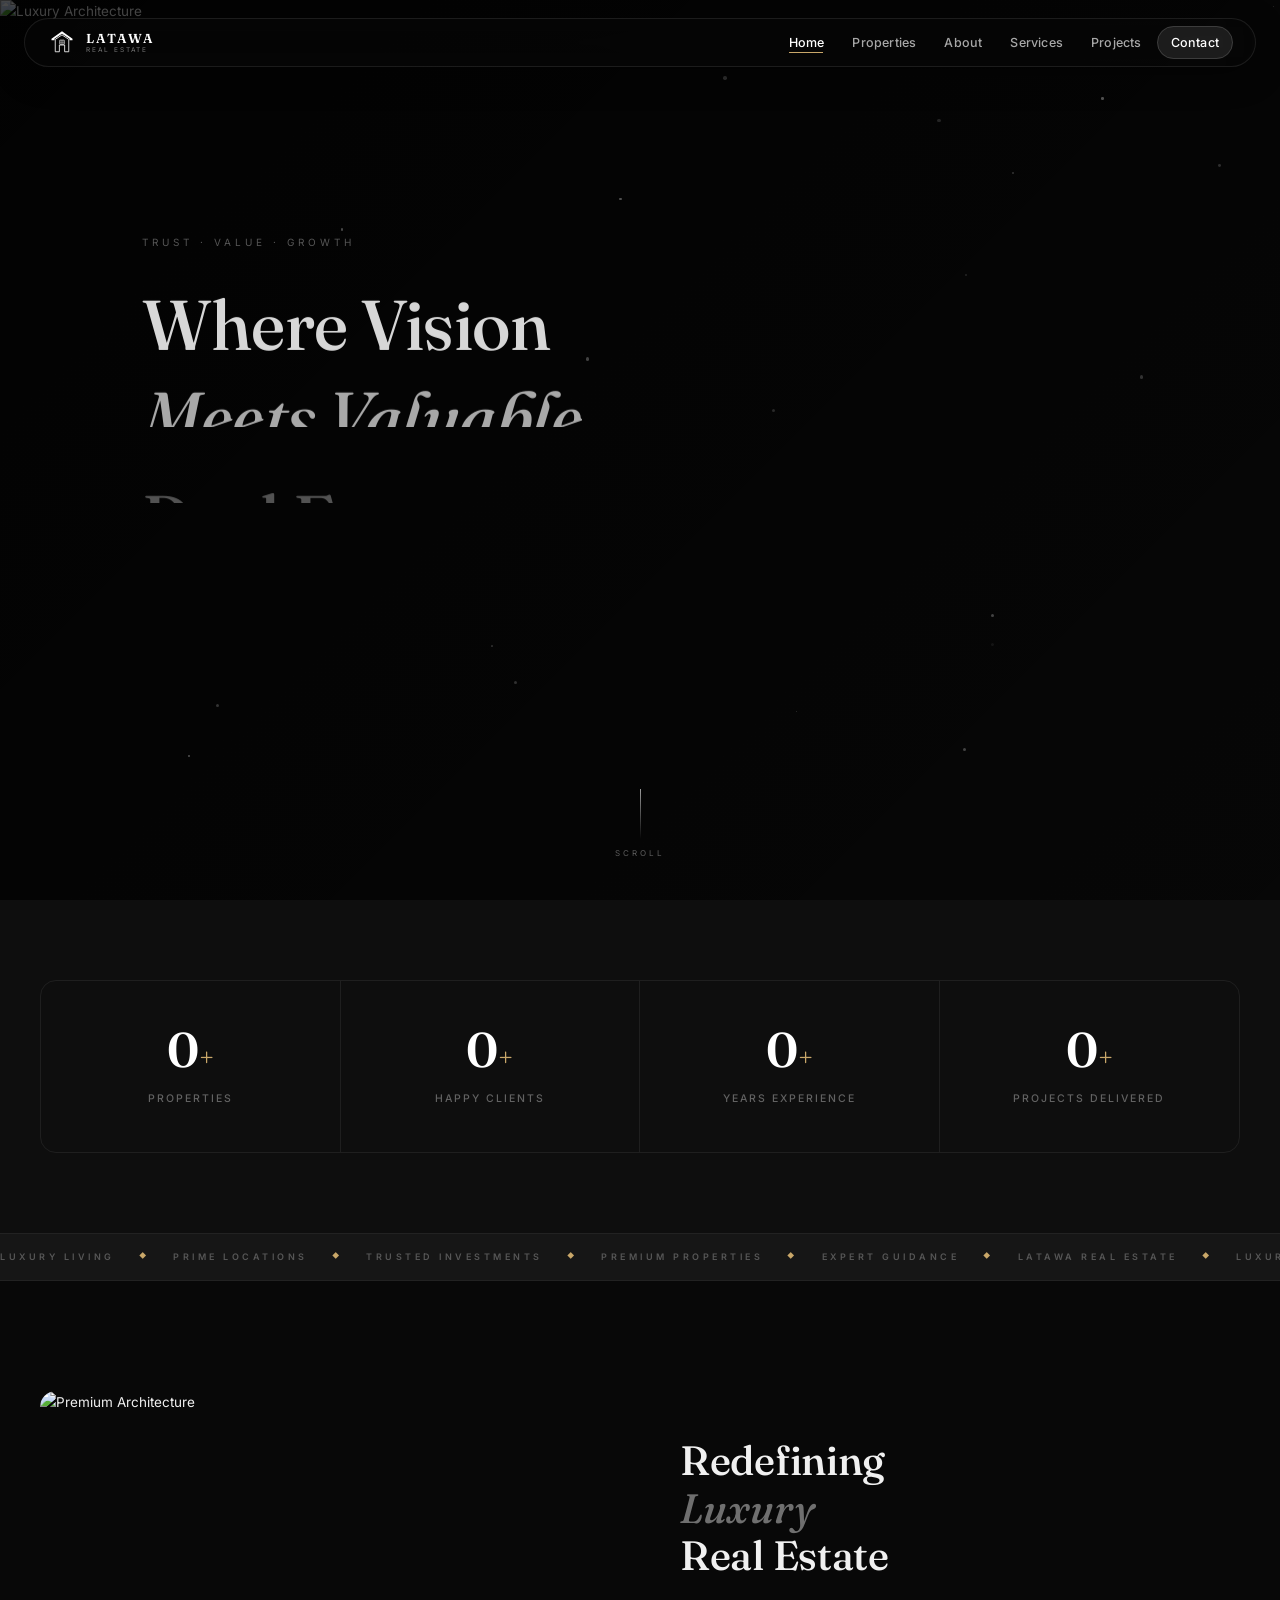
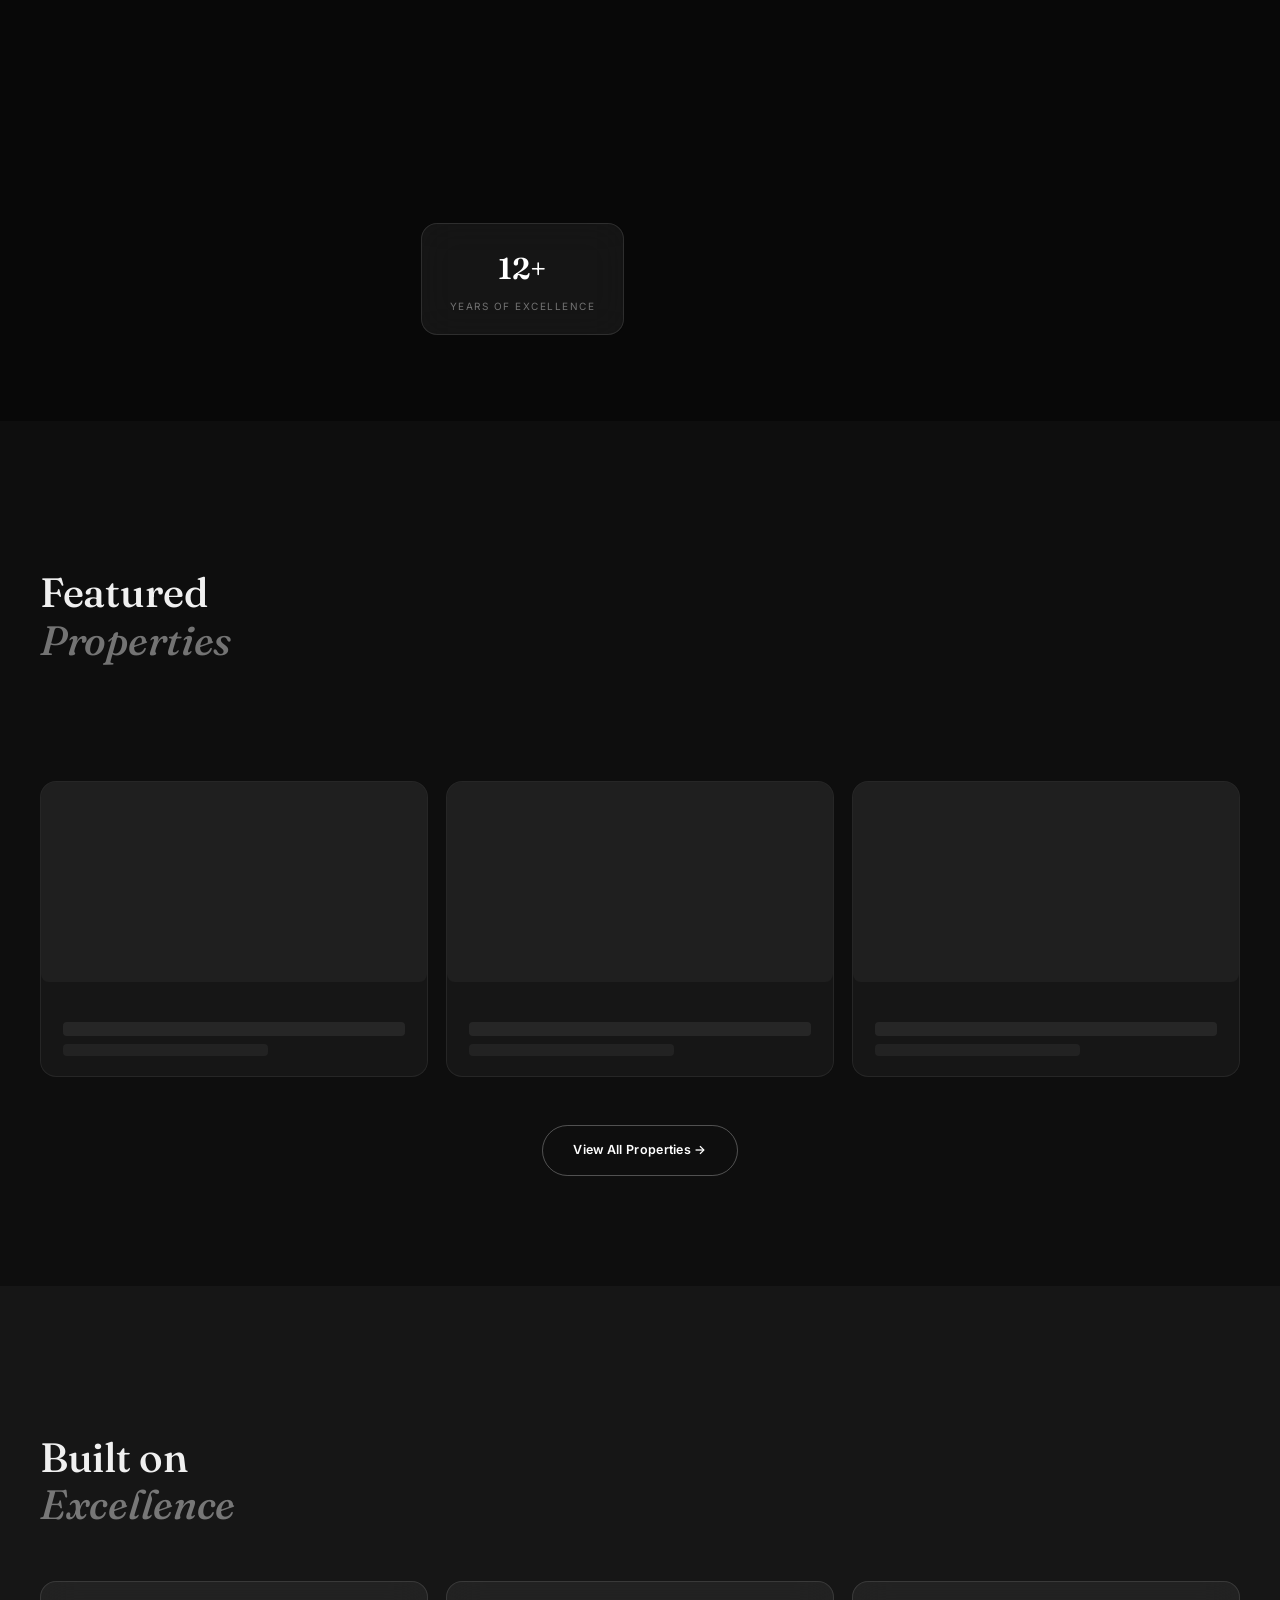
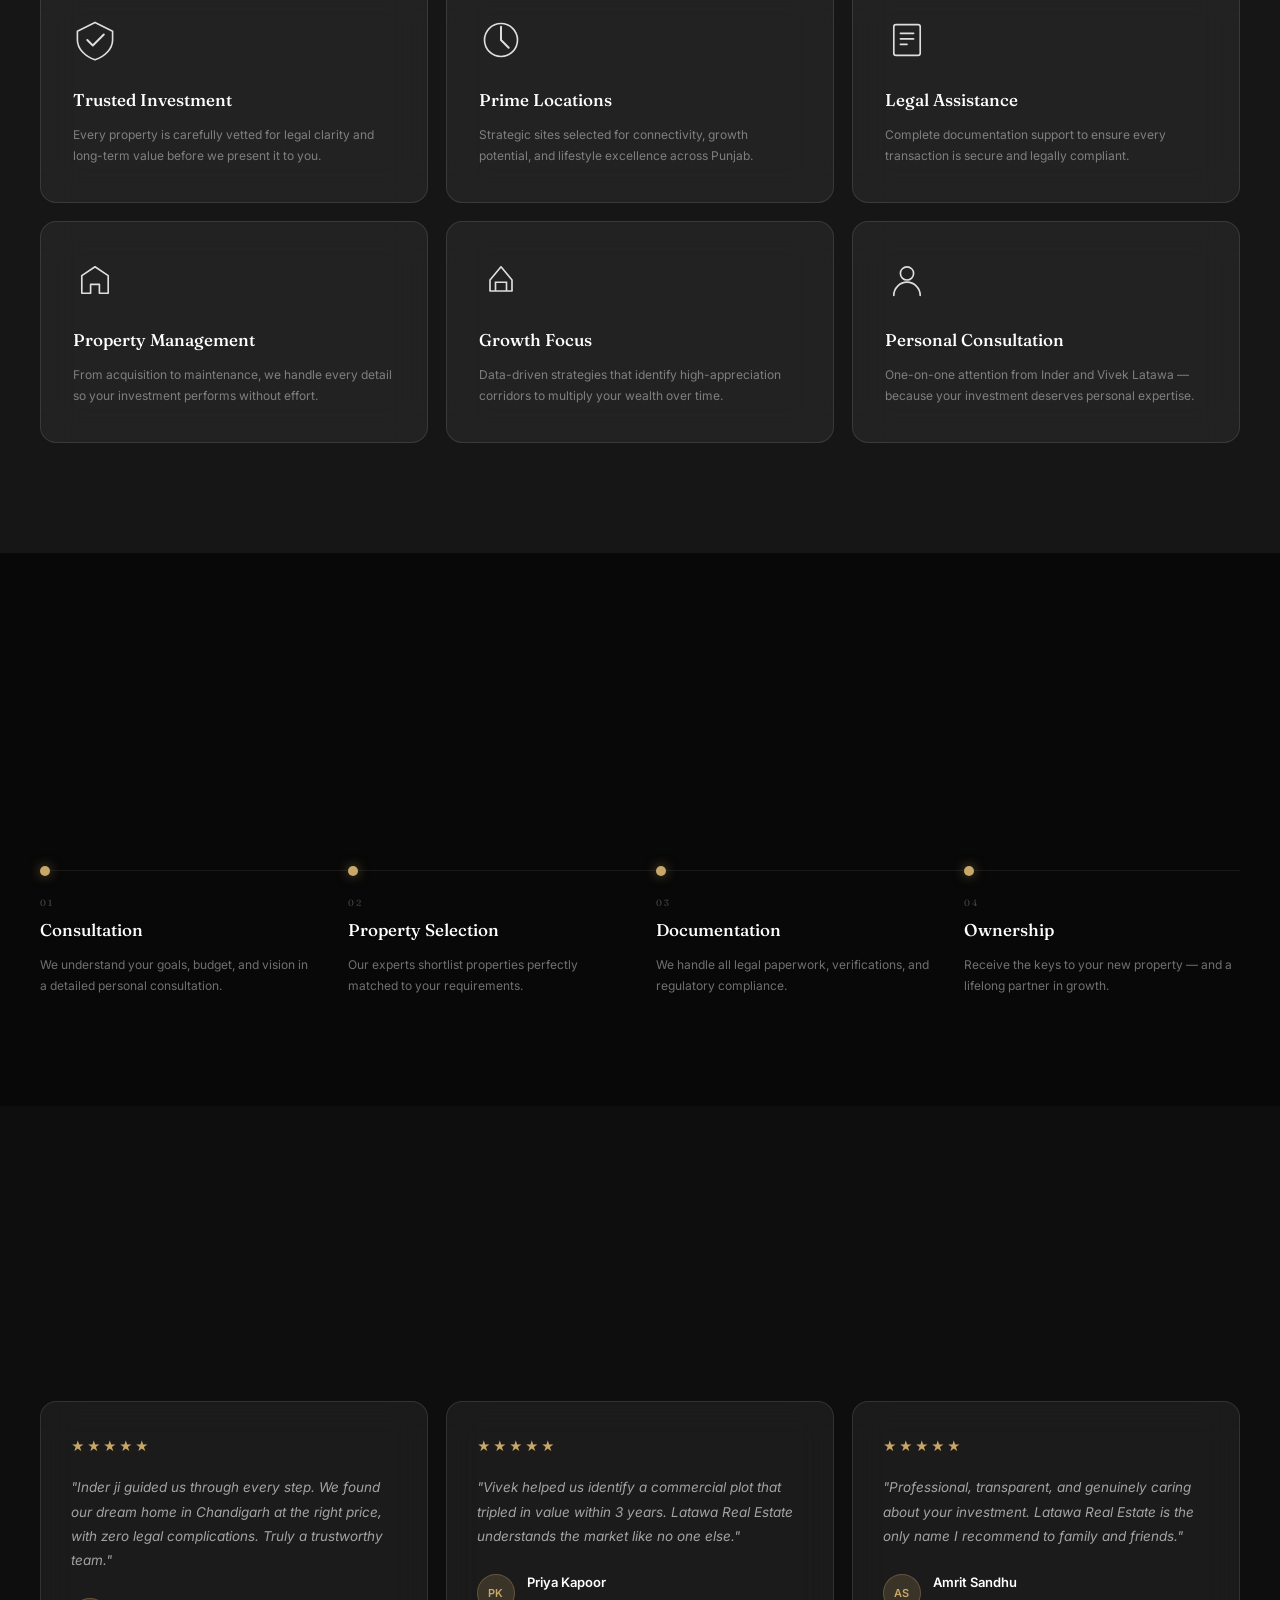
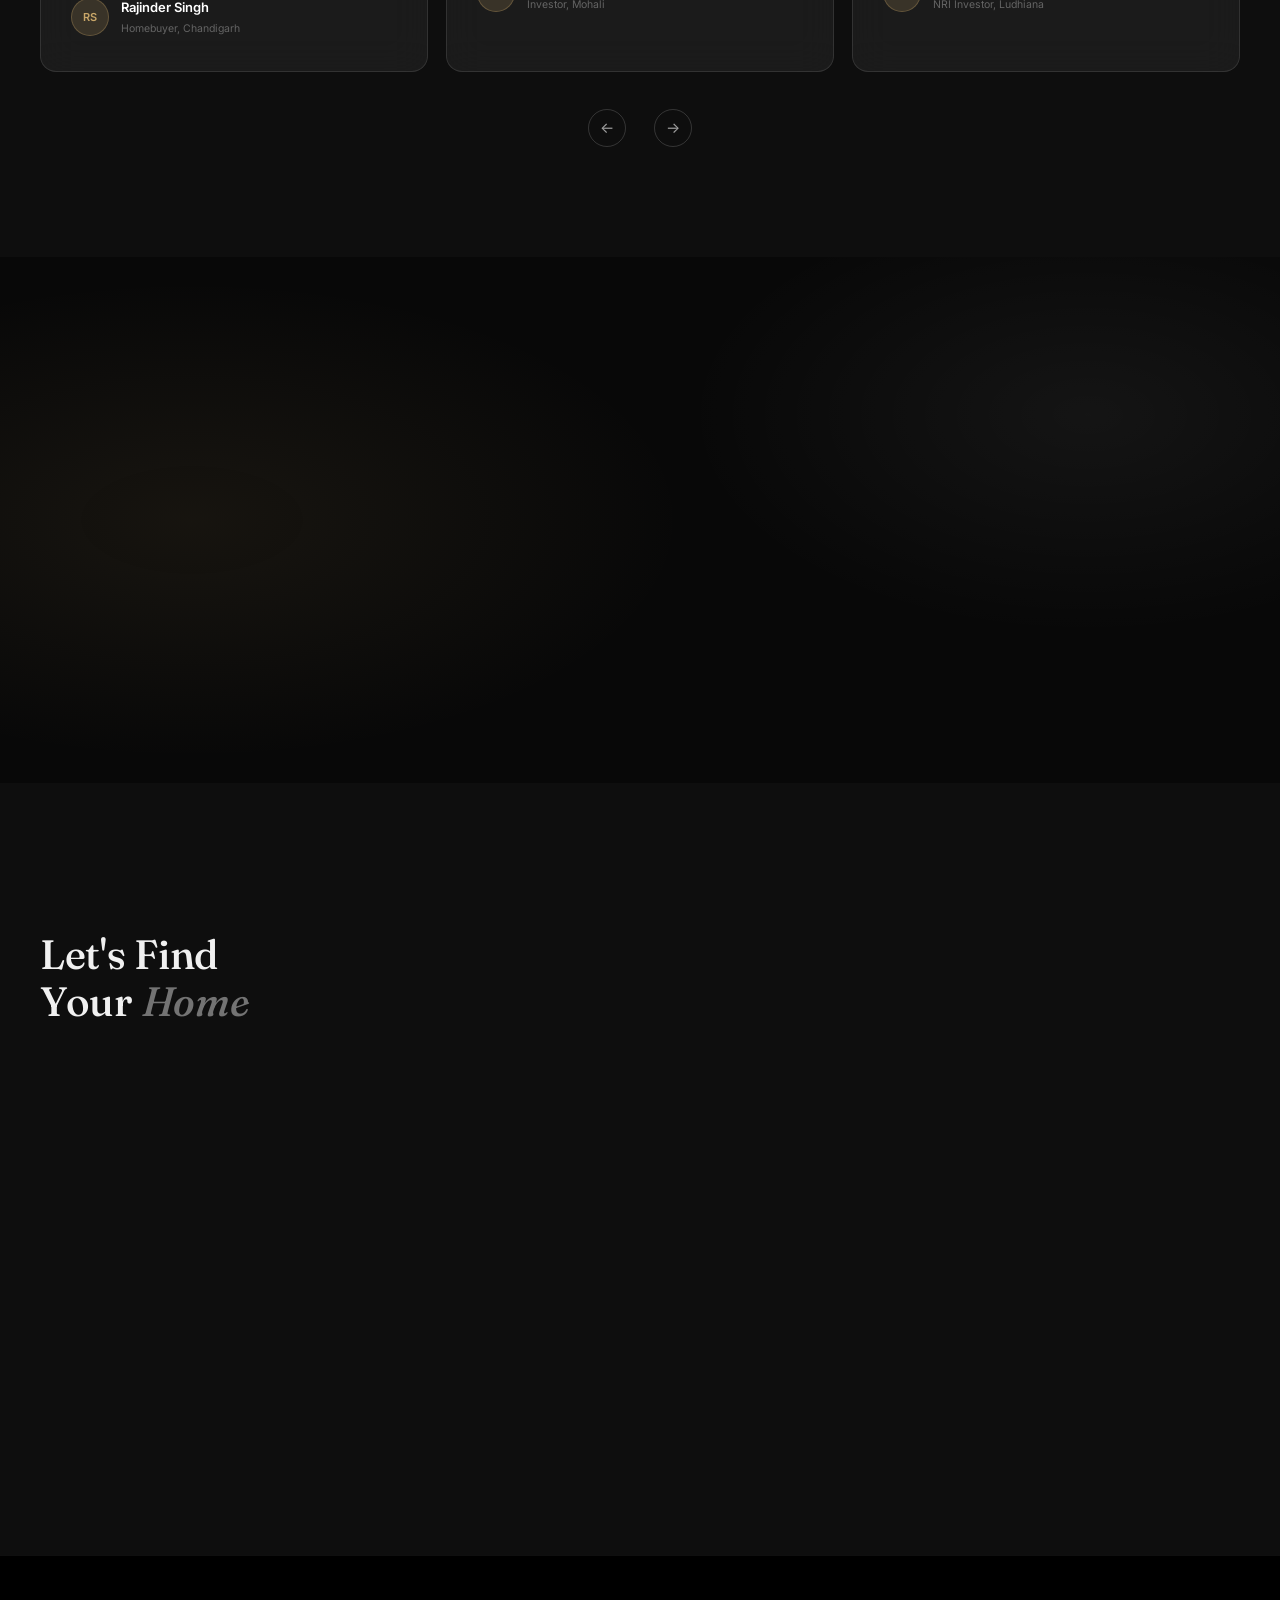
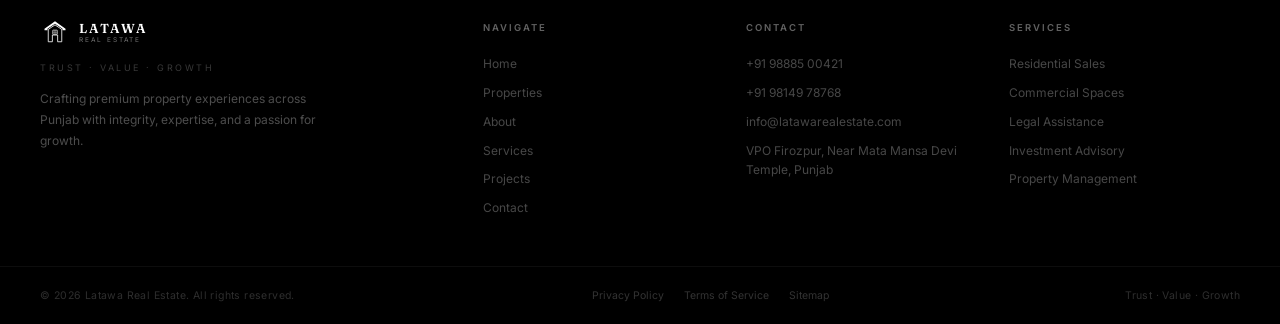
==== commit 4ae8c0e9: "Fav Icon Added" ====
--- a/index.html
+++ b/index.html
@@ -3,6 +3,7 @@
 <head>
   <meta charset="UTF-8" /><meta name="viewport" content="width=device-width, initial-scale=1.0" />
   <title>LATAWA REAL ESTATE — Trust · Value · Growth</title>
+  <link rel="icon" href="/images/favicon.png" type="image/png" />
   <meta name="description" content="Premium property investments across Punjab." />
   <link rel="preconnect" href="https://fonts.googleapis.com" /><link rel="preconnect" href="https://fonts.gstatic.com" crossorigin />
   <link href="https://fonts.googleapis.com/css2?family=Fraunces:ital,opsz,wght@0,9..144,400;0,9..144,500;0,9..144,600;0,9..144,700;1,9..144,500&family=Inter:wght@300;400;500;600;700&display=swap" rel="stylesheet" />
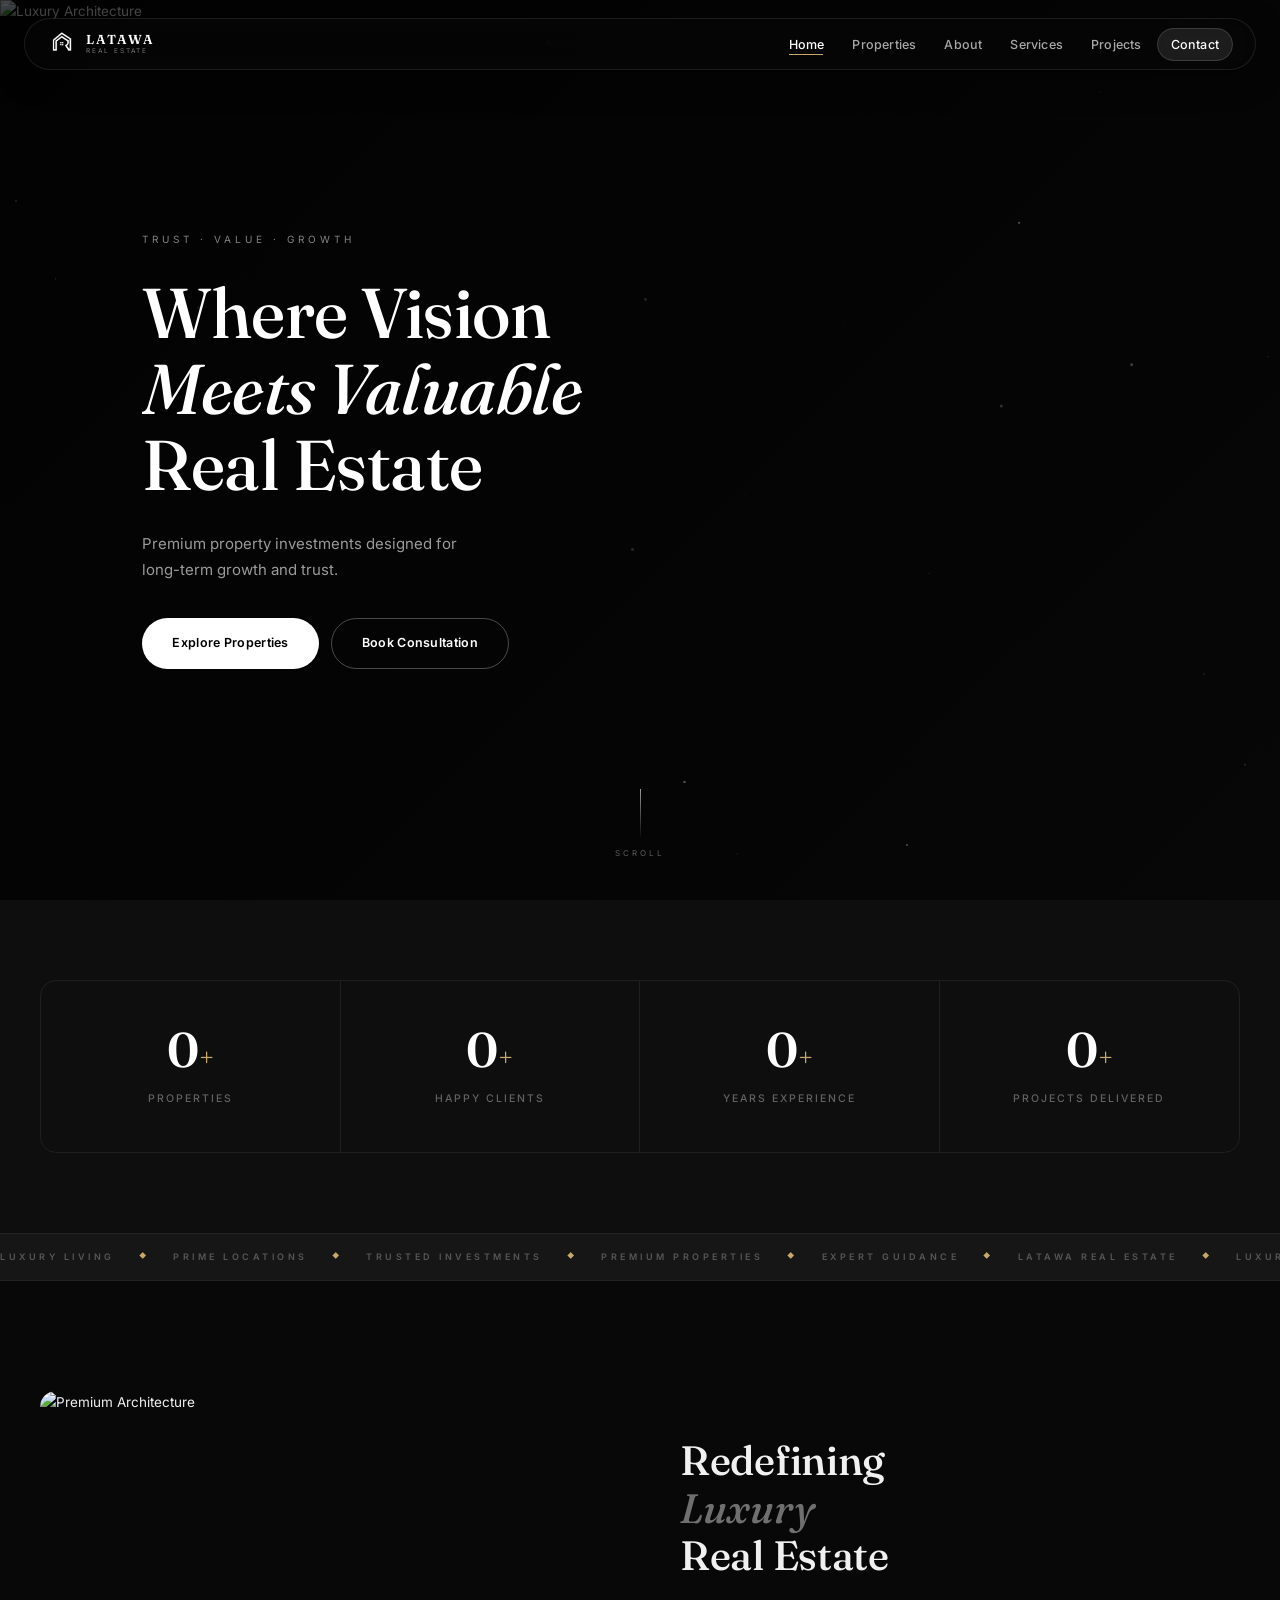
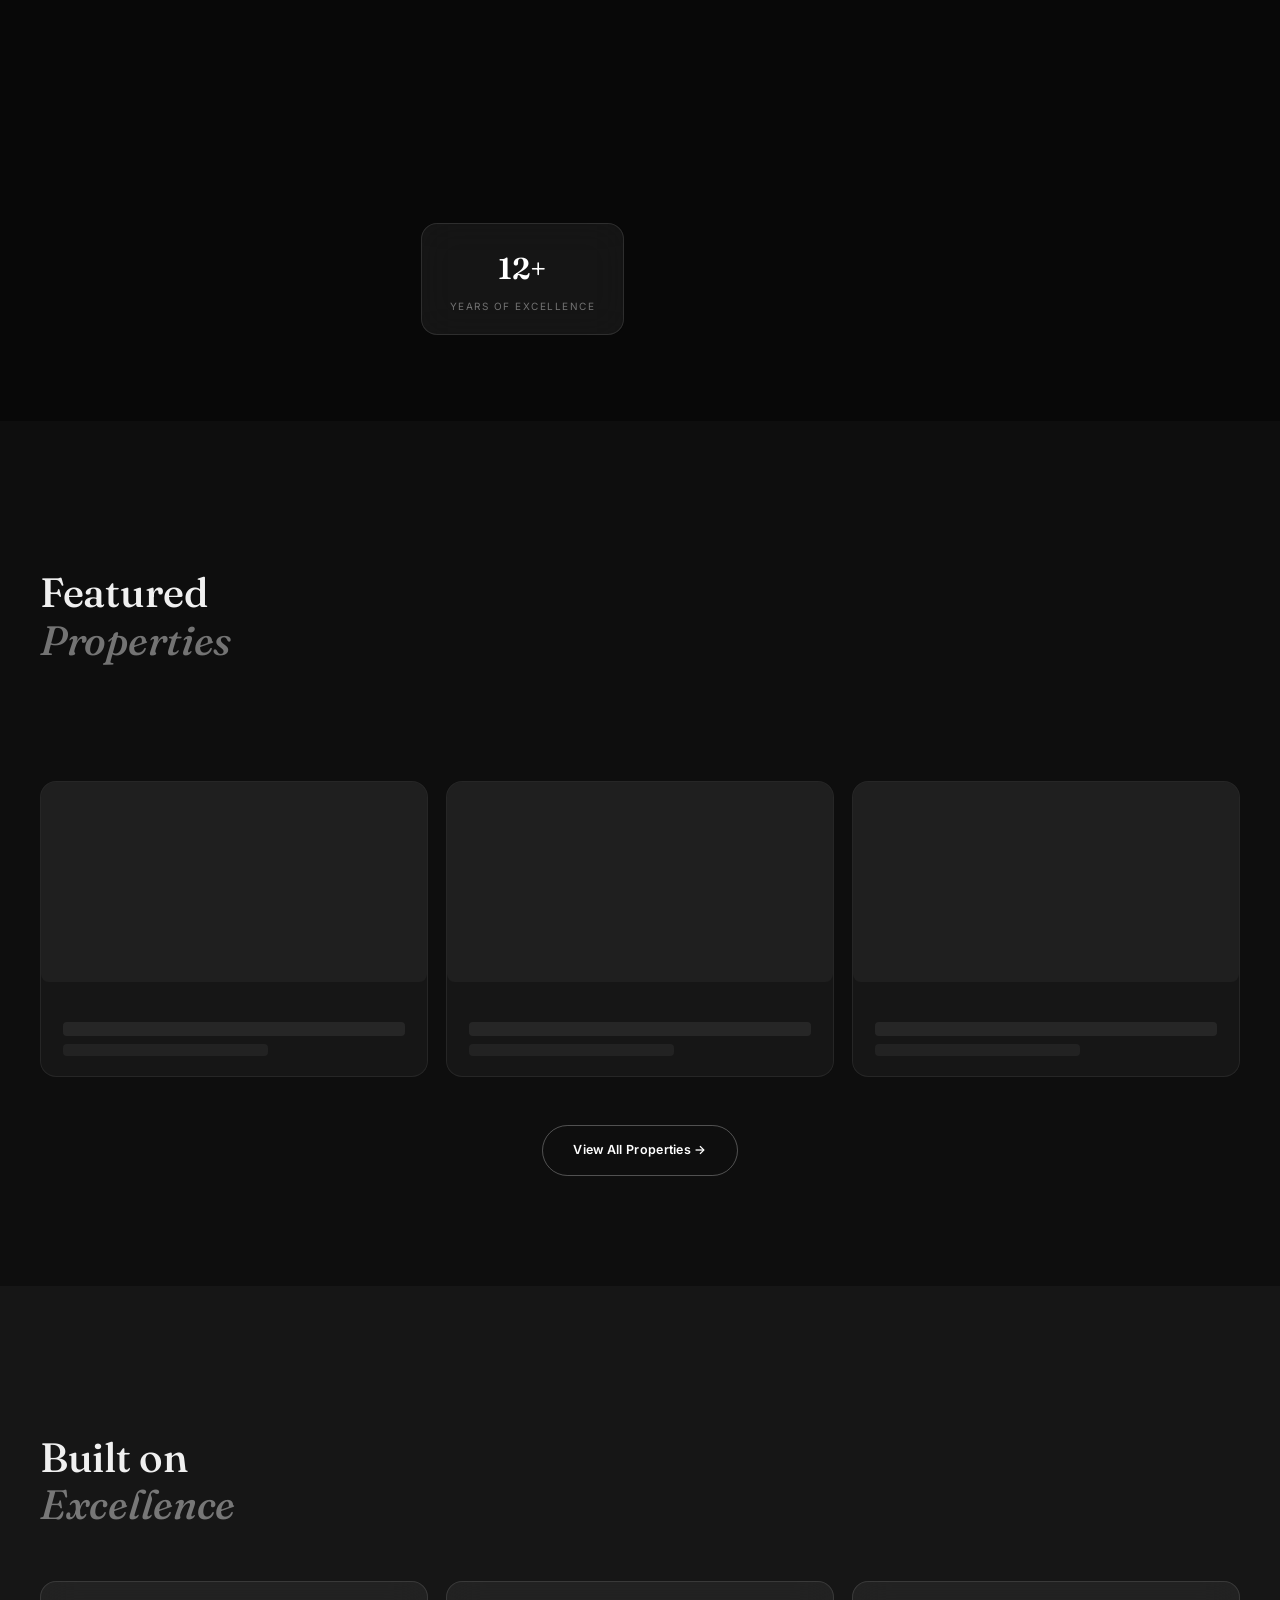
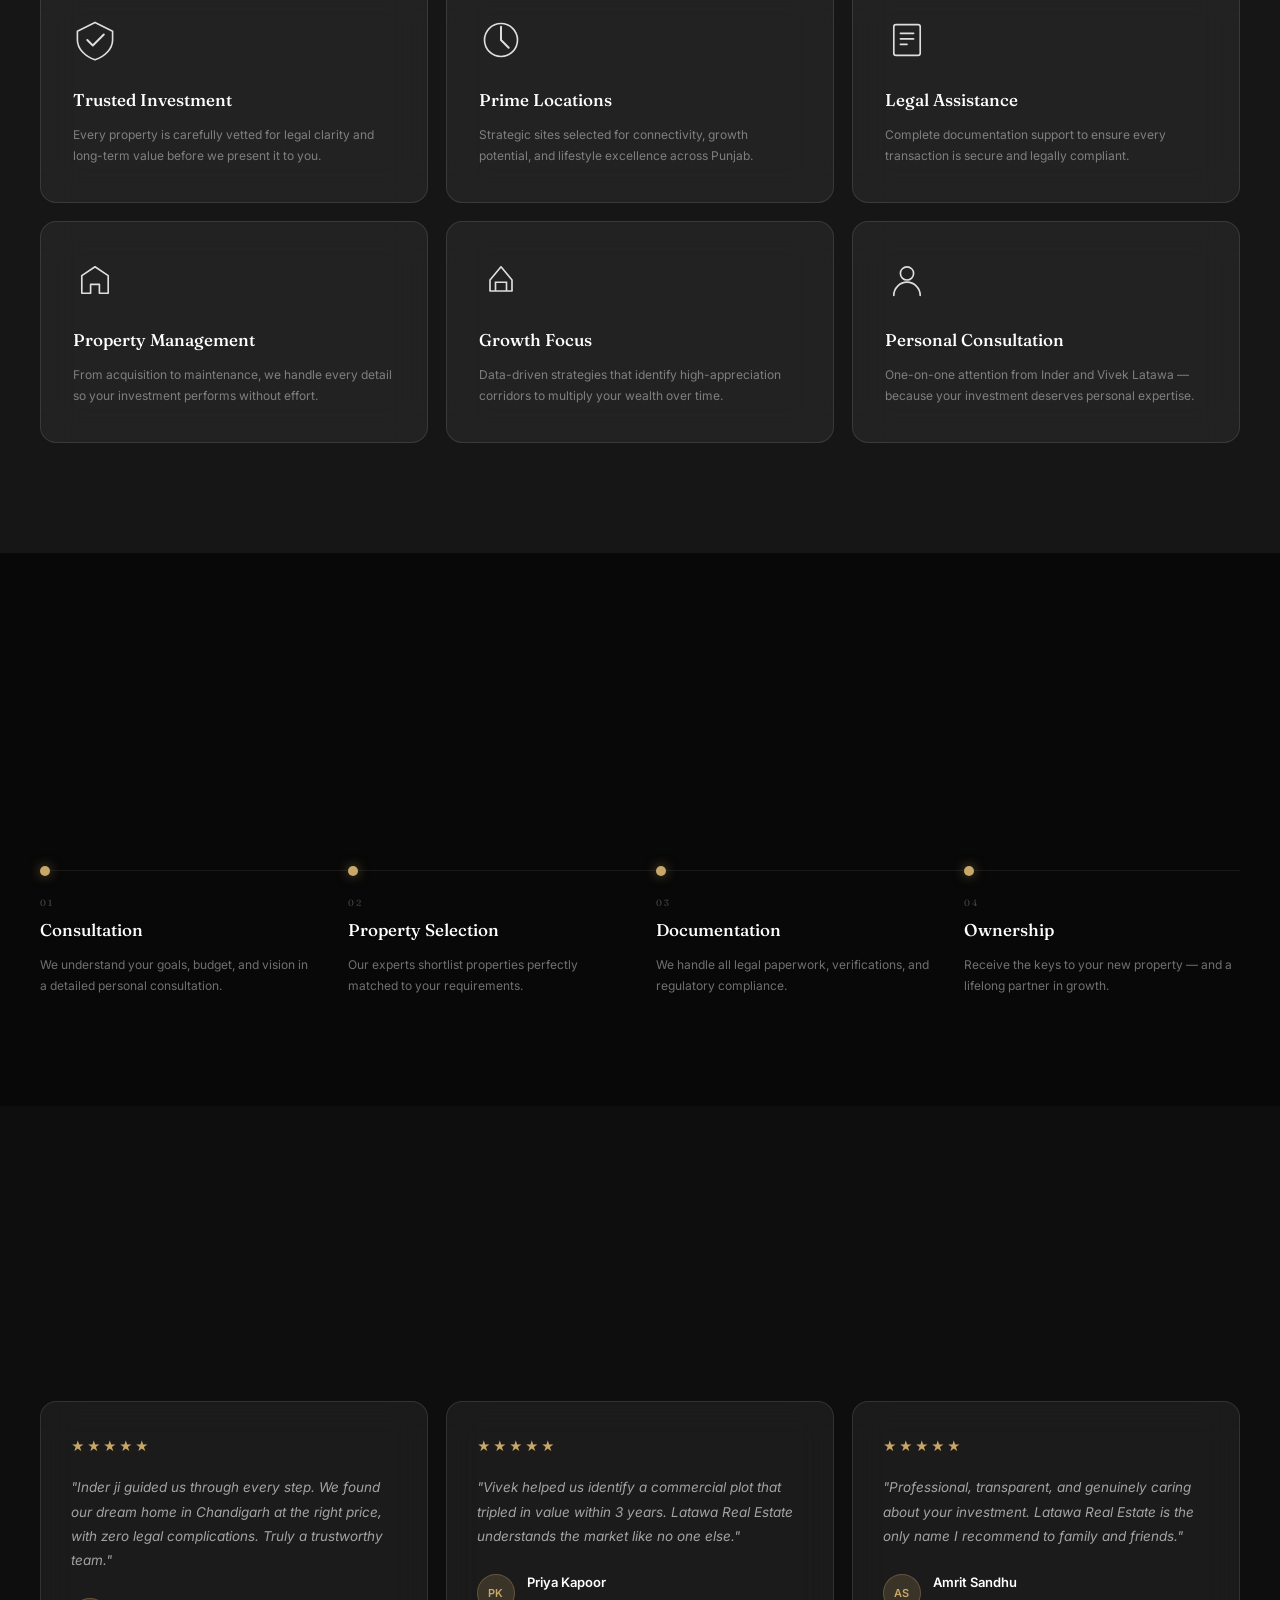
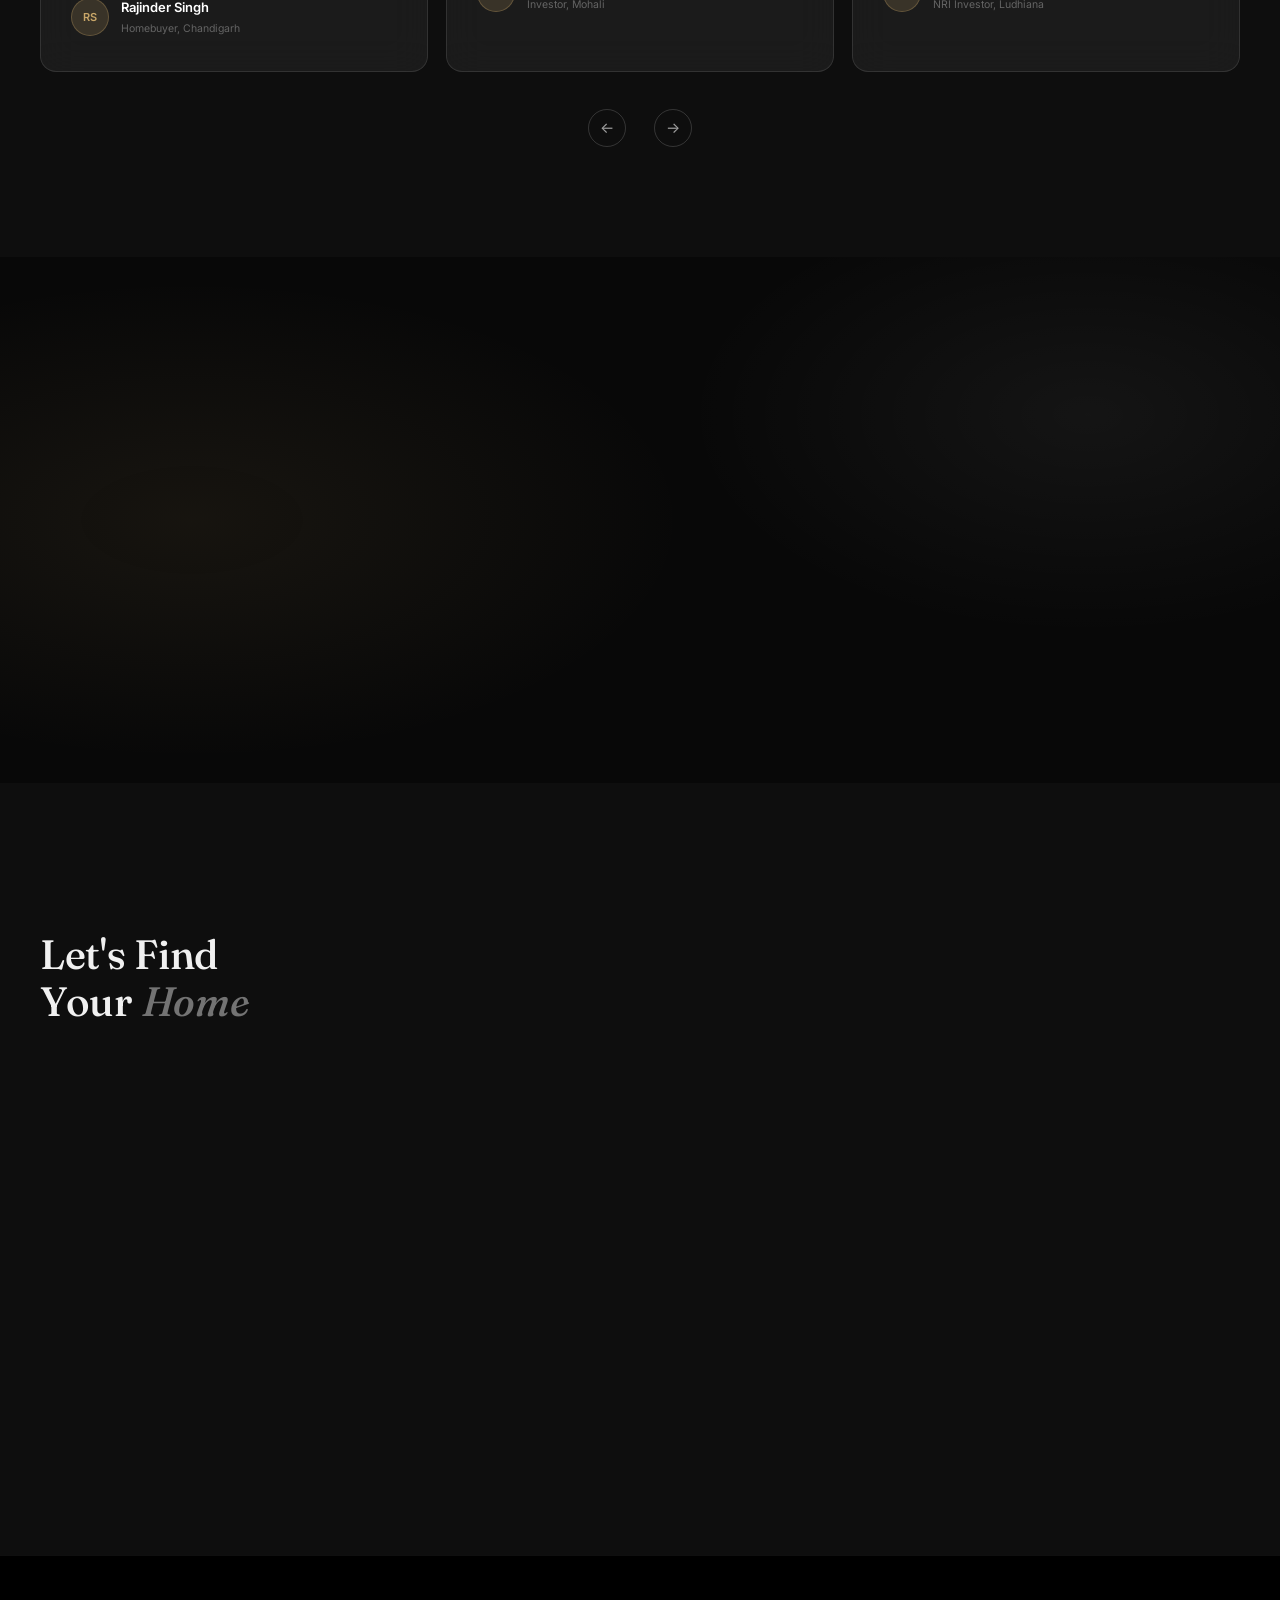
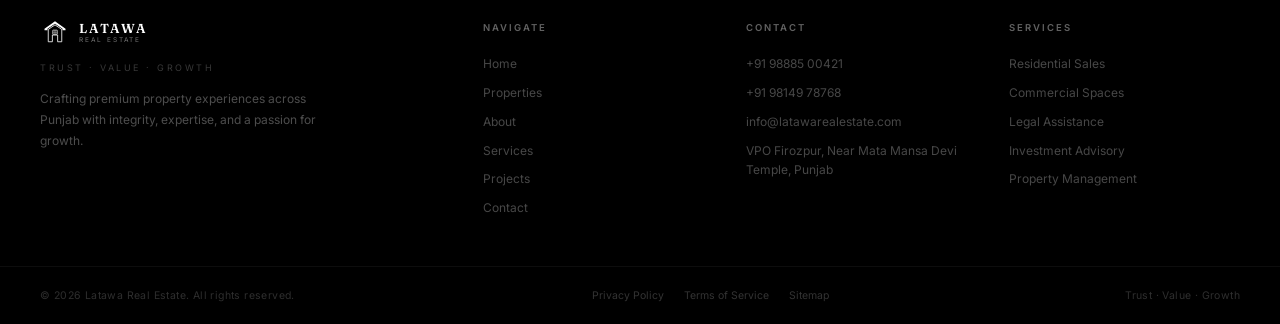
==== commit 2b21e338: "SEO and loading" ====
--- a/index.html
+++ b/index.html
@@ -2,9 +2,26 @@
 <html lang="en">
 <head>
   <meta charset="UTF-8" /><meta name="viewport" content="width=device-width, initial-scale=1.0" />
-  <title>LATAWA REAL ESTATE — Trust · Value · Growth</title>
+  <title>Latawa Real Estate | Trusted Property Dealers in Punjab</title>
   <link rel="icon" href="/images/favicon.png" type="image/png" />
-  <meta name="description" content="Premium property investments across Punjab." />
+  <link rel="apple-touch-icon" href="/images/favicon.png" />
+  <meta name="description" content="Latawa Real Estate offers premium residential, commercial and investment properties across Punjab — Firozpur, Chandigarh, Mohali and Ludhiana. Trust, value, growth." />
+  <meta name="keywords" content="real estate Punjab, property dealers Punjab, Latawa Real Estate, buy property Firozpur, residential property Chandigarh, commercial property Mohali, real estate investment Punjab, property consultants Punjab, luxury homes Punjab" />
+  <meta name="robots" content="index, follow" />
+  <meta name="author" content="Latawa Real Estate" />
+  <meta name="theme-color" content="#080808" />
+  <link rel="canonical" href="https://latawarealestate.com/" />
+  <meta property="og:type" content="website" />
+  <meta property="og:site_name" content="Latawa Real Estate" />
+  <meta property="og:title" content="Latawa Real Estate | Trusted Property Dealers in Punjab" />
+  <meta property="og:description" content="Premium residential, commercial and investment properties across Punjab. Trust · Value · Growth." />
+  <meta property="og:url" content="https://latawarealestate.com/" />
+  <meta property="og:image" content="https://latawarealestate.com/images/latawa-logo.png" />
+  <meta property="og:locale" content="en_IN" />
+  <meta name="twitter:card" content="summary_large_image" />
+  <meta name="twitter:title" content="Latawa Real Estate | Trusted Property Dealers in Punjab" />
+  <meta name="twitter:description" content="Premium residential, commercial and investment properties across Punjab. Trust · Value · Growth." />
+  <meta name="twitter:image" content="https://latawarealestate.com/images/latawa-logo.png" />
   <link rel="preconnect" href="https://fonts.googleapis.com" /><link rel="preconnect" href="https://fonts.gstatic.com" crossorigin />
   <link href="https://fonts.googleapis.com/css2?family=Fraunces:ital,opsz,wght@0,9..144,400;0,9..144,500;0,9..144,600;0,9..144,700;1,9..144,500&family=Inter:wght@300;400;500;600;700&display=swap" rel="stylesheet" />
   <script src="https://cdnjs.cloudflare.com/ajax/libs/gsap/3.12.5/gsap.min.js"></script>
@@ -13,8 +30,41 @@
   <script src="https://cdn.jsdelivr.net/npm/split-type@0.3.4/umd/index.min.js"></script>
   <script src="https://cdnjs.cloudflare.com/ajax/libs/three.js/r128/three.min.js"></script>
   <link rel="stylesheet" href="/style.css" />
+  <script type="application/ld+json">
+  {
+    "@context": "https://schema.org",
+    "@type": "RealEstateAgent",
+    "name": "Latawa Real Estate",
+    "image": "https://latawarealestate.com/images/latawa-logo.png",
+    "logo": "https://latawarealestate.com/images/latawa-logo.png",
+    "url": "https://latawarealestate.com/",
+    "telephone": "+91-98885-00421",
+    "email": "info@latawarealestate.com",
+    "priceRange": "$$",
+    "address": {
+      "@type": "PostalAddress",
+      "streetAddress": "VPO Firozpur, Near Mata Mansa Devi Temple",
+      "addressRegion": "Punjab",
+      "addressCountry": "IN"
+    },
+    "areaServed": ["Firozpur", "Chandigarh", "Mohali", "Ludhiana", "Punjab"],
+    "founder": [
+      { "@type": "Person", "name": "Inder Latawa" },
+      { "@type": "Person", "name": "Vivek Latawa" }
+    ]
+  }
+  </script>
 </head>
 <body>
+  <div class="preloader" id="preloader">
+    <div class="preloader-inner">
+      <div class="preloader-logo">
+        <img src="/images/latawa-logo.png" alt="LATAWA REAL ESTATE Logo" class="logo-svg-pre"/>
+      </div>
+      <div class="preloader-bar"><div class="preloader-fill" id="preloaderFill"></div></div>
+      <p class="preloader-text">LATAWA REAL ESTATE</p>
+    </div>
+  </div>
   <div id="page-content">
 
   <!-- HERO — populated by Sanity -->
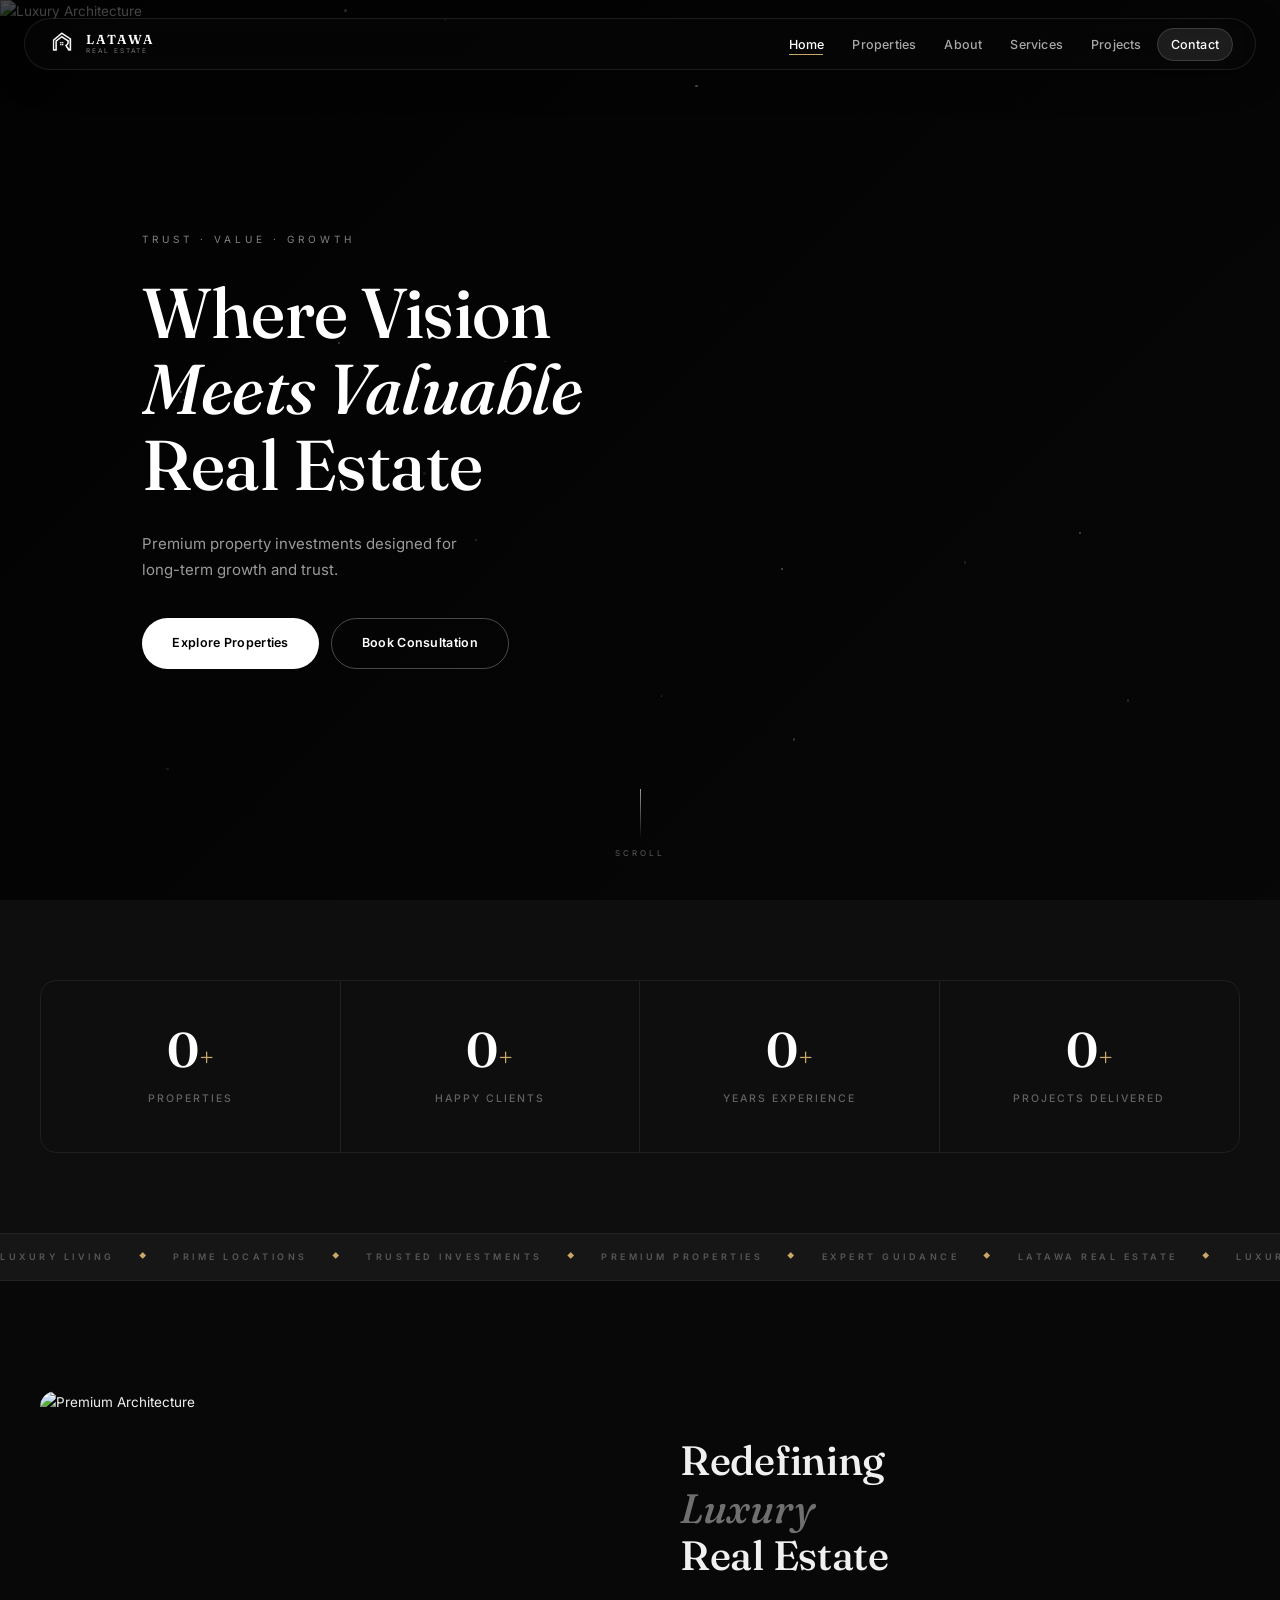
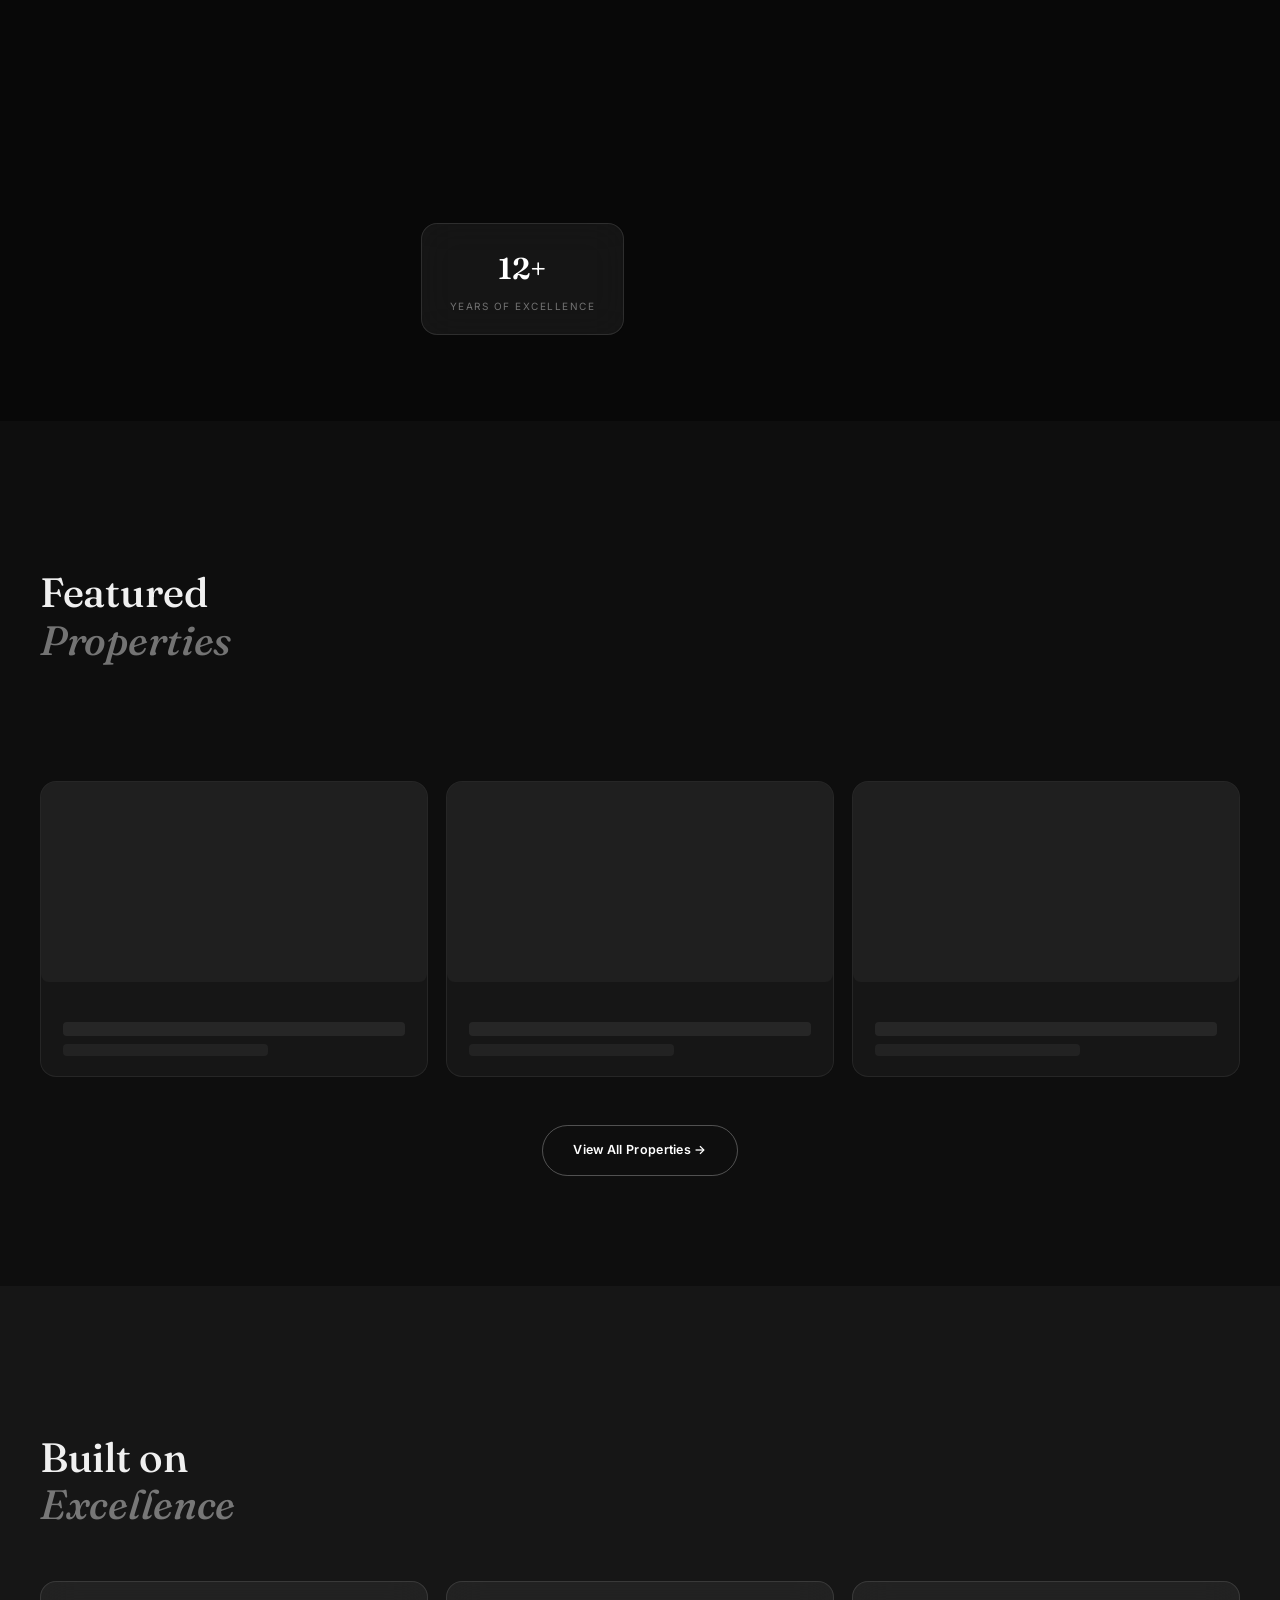
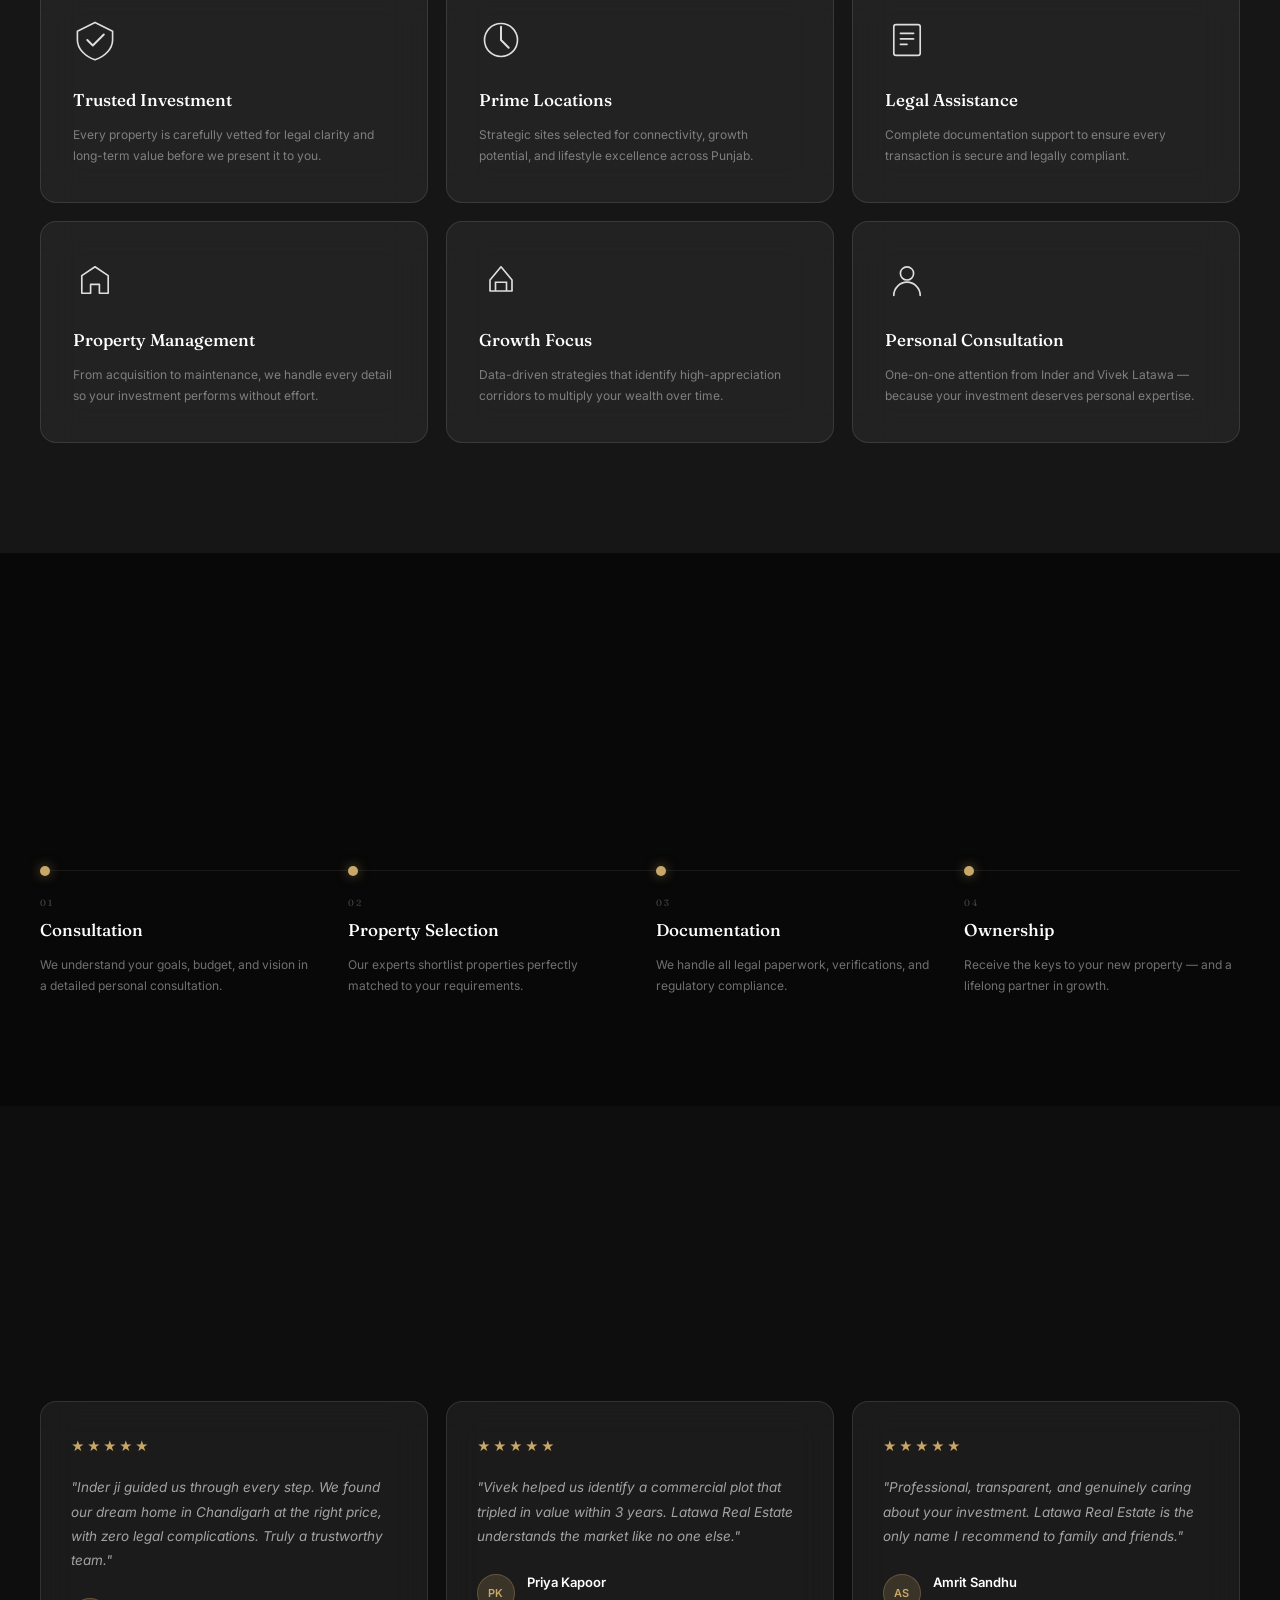
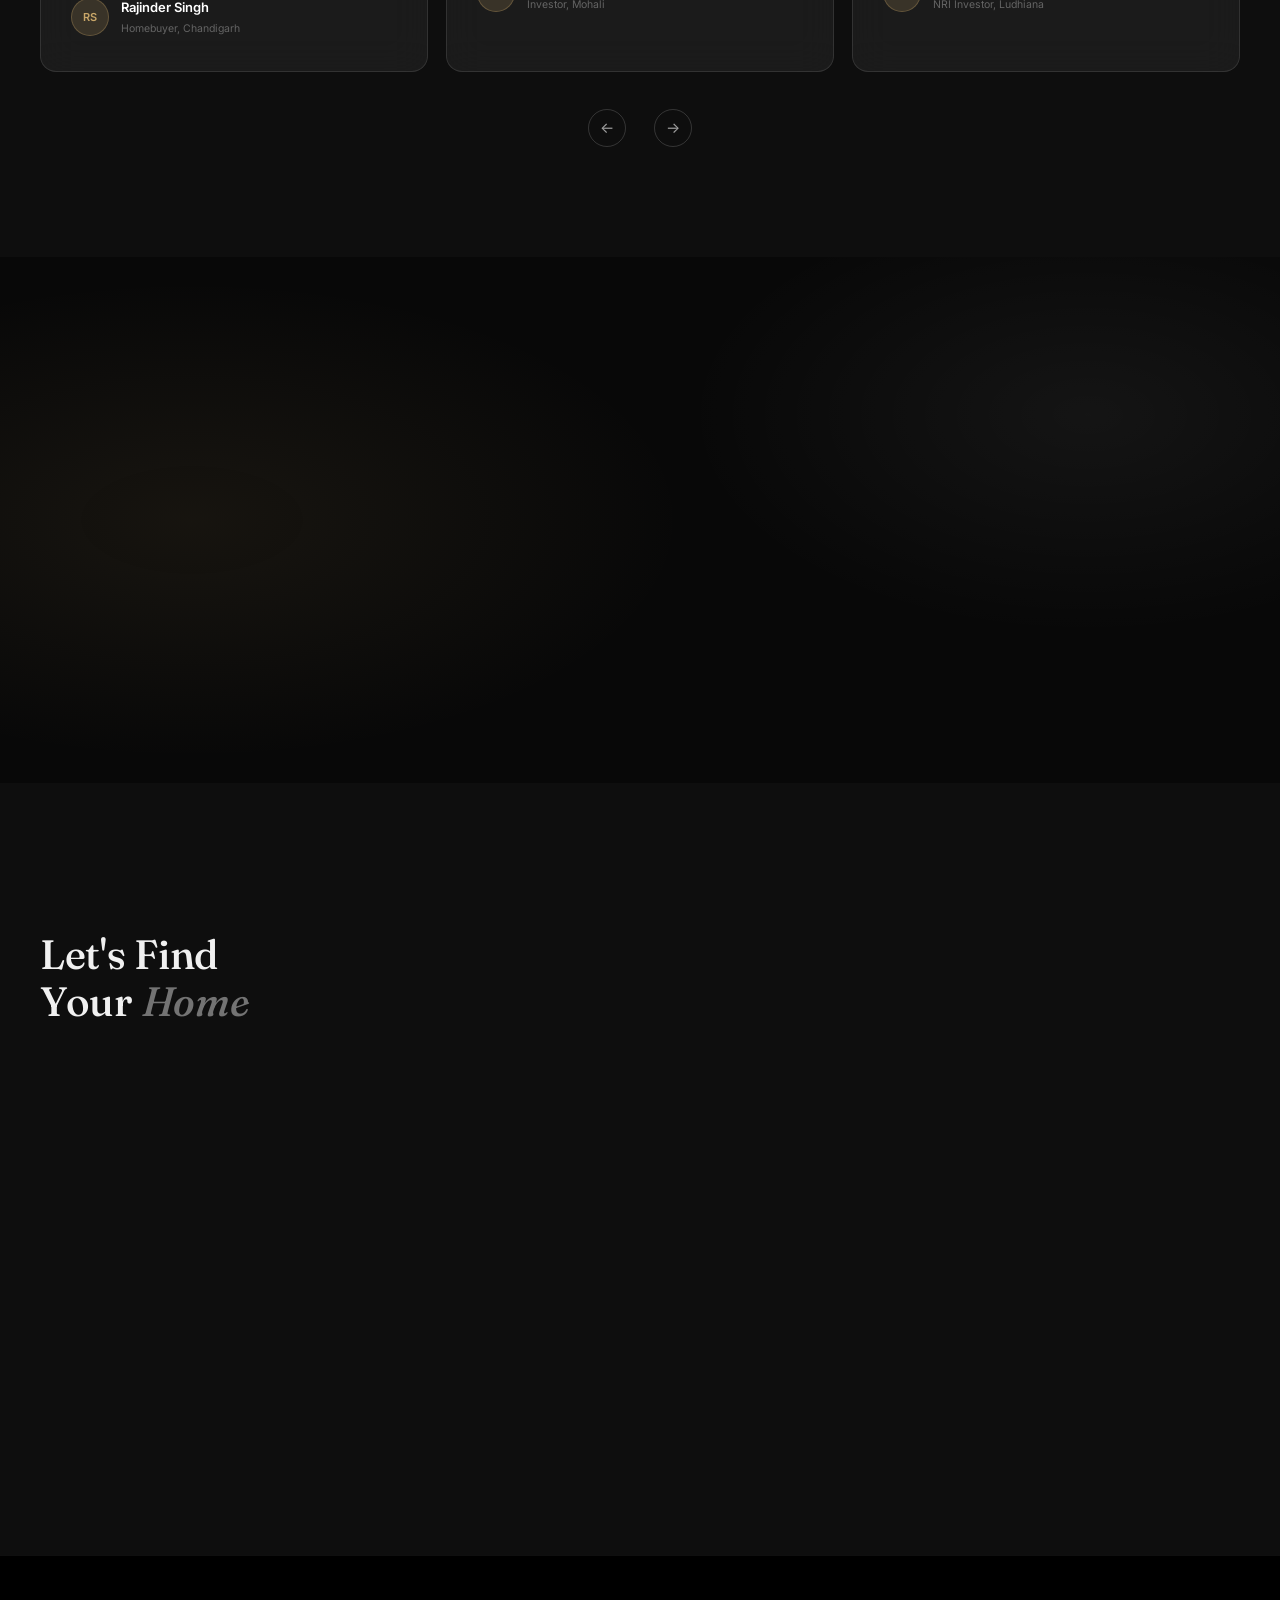
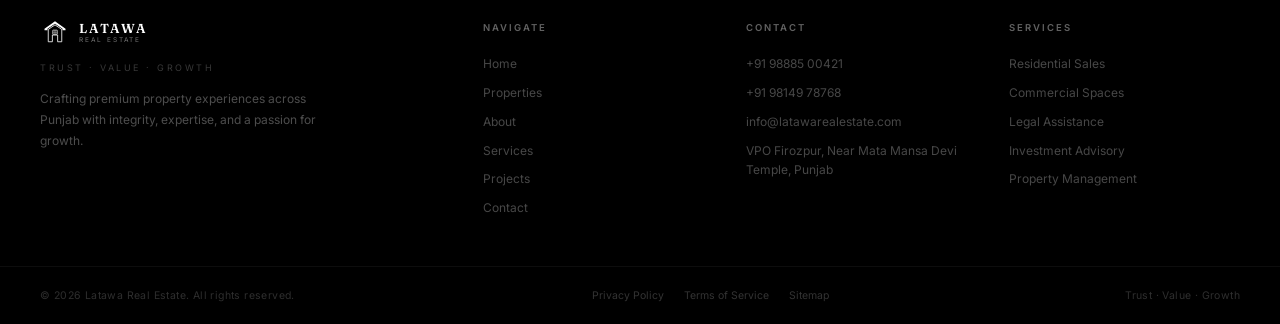
==== commit 6b3d2c48: "Site map" ====
--- a/index.html
+++ b/index.html
@@ -10,18 +10,18 @@
   <meta name="robots" content="index, follow" />
   <meta name="author" content="Latawa Real Estate" />
   <meta name="theme-color" content="#080808" />
-  <link rel="canonical" href="https://latawarealestate.com/" />
+  <link rel="canonical" href="https://www.latawarealestate.com/" />
   <meta property="og:type" content="website" />
   <meta property="og:site_name" content="Latawa Real Estate" />
   <meta property="og:title" content="Latawa Real Estate | Trusted Property Dealers in Punjab" />
   <meta property="og:description" content="Premium residential, commercial and investment properties across Punjab. Trust · Value · Growth." />
-  <meta property="og:url" content="https://latawarealestate.com/" />
-  <meta property="og:image" content="https://latawarealestate.com/images/latawa-logo.png" />
+  <meta property="og:url" content="https://www.latawarealestate.com/" />
+  <meta property="og:image" content="https://www.latawarealestate.com/images/latawa-logo.png" />
   <meta property="og:locale" content="en_IN" />
   <meta name="twitter:card" content="summary_large_image" />
   <meta name="twitter:title" content="Latawa Real Estate | Trusted Property Dealers in Punjab" />
   <meta name="twitter:description" content="Premium residential, commercial and investment properties across Punjab. Trust · Value · Growth." />
-  <meta name="twitter:image" content="https://latawarealestate.com/images/latawa-logo.png" />
+  <meta name="twitter:image" content="https://www.latawarealestate.com/images/latawa-logo.png" />
   <link rel="preconnect" href="https://fonts.googleapis.com" /><link rel="preconnect" href="https://fonts.gstatic.com" crossorigin />
   <link href="https://fonts.googleapis.com/css2?family=Fraunces:ital,opsz,wght@0,9..144,400;0,9..144,500;0,9..144,600;0,9..144,700;1,9..144,500&family=Inter:wght@300;400;500;600;700&display=swap" rel="stylesheet" />
   <script src="https://cdnjs.cloudflare.com/ajax/libs/gsap/3.12.5/gsap.min.js"></script>
@@ -35,9 +35,9 @@
     "@context": "https://schema.org",
     "@type": "RealEstateAgent",
     "name": "Latawa Real Estate",
-    "image": "https://latawarealestate.com/images/latawa-logo.png",
-    "logo": "https://latawarealestate.com/images/latawa-logo.png",
-    "url": "https://latawarealestate.com/",
+    "image": "https://www.latawarealestate.com/images/latawa-logo.png",
+    "logo": "https://www.latawarealestate.com/images/latawa-logo.png",
+    "url": "https://www.latawarealestate.com/",
     "telephone": "+91-98885-00421",
     "email": "info@latawarealestate.com",
     "priceRange": "$$",
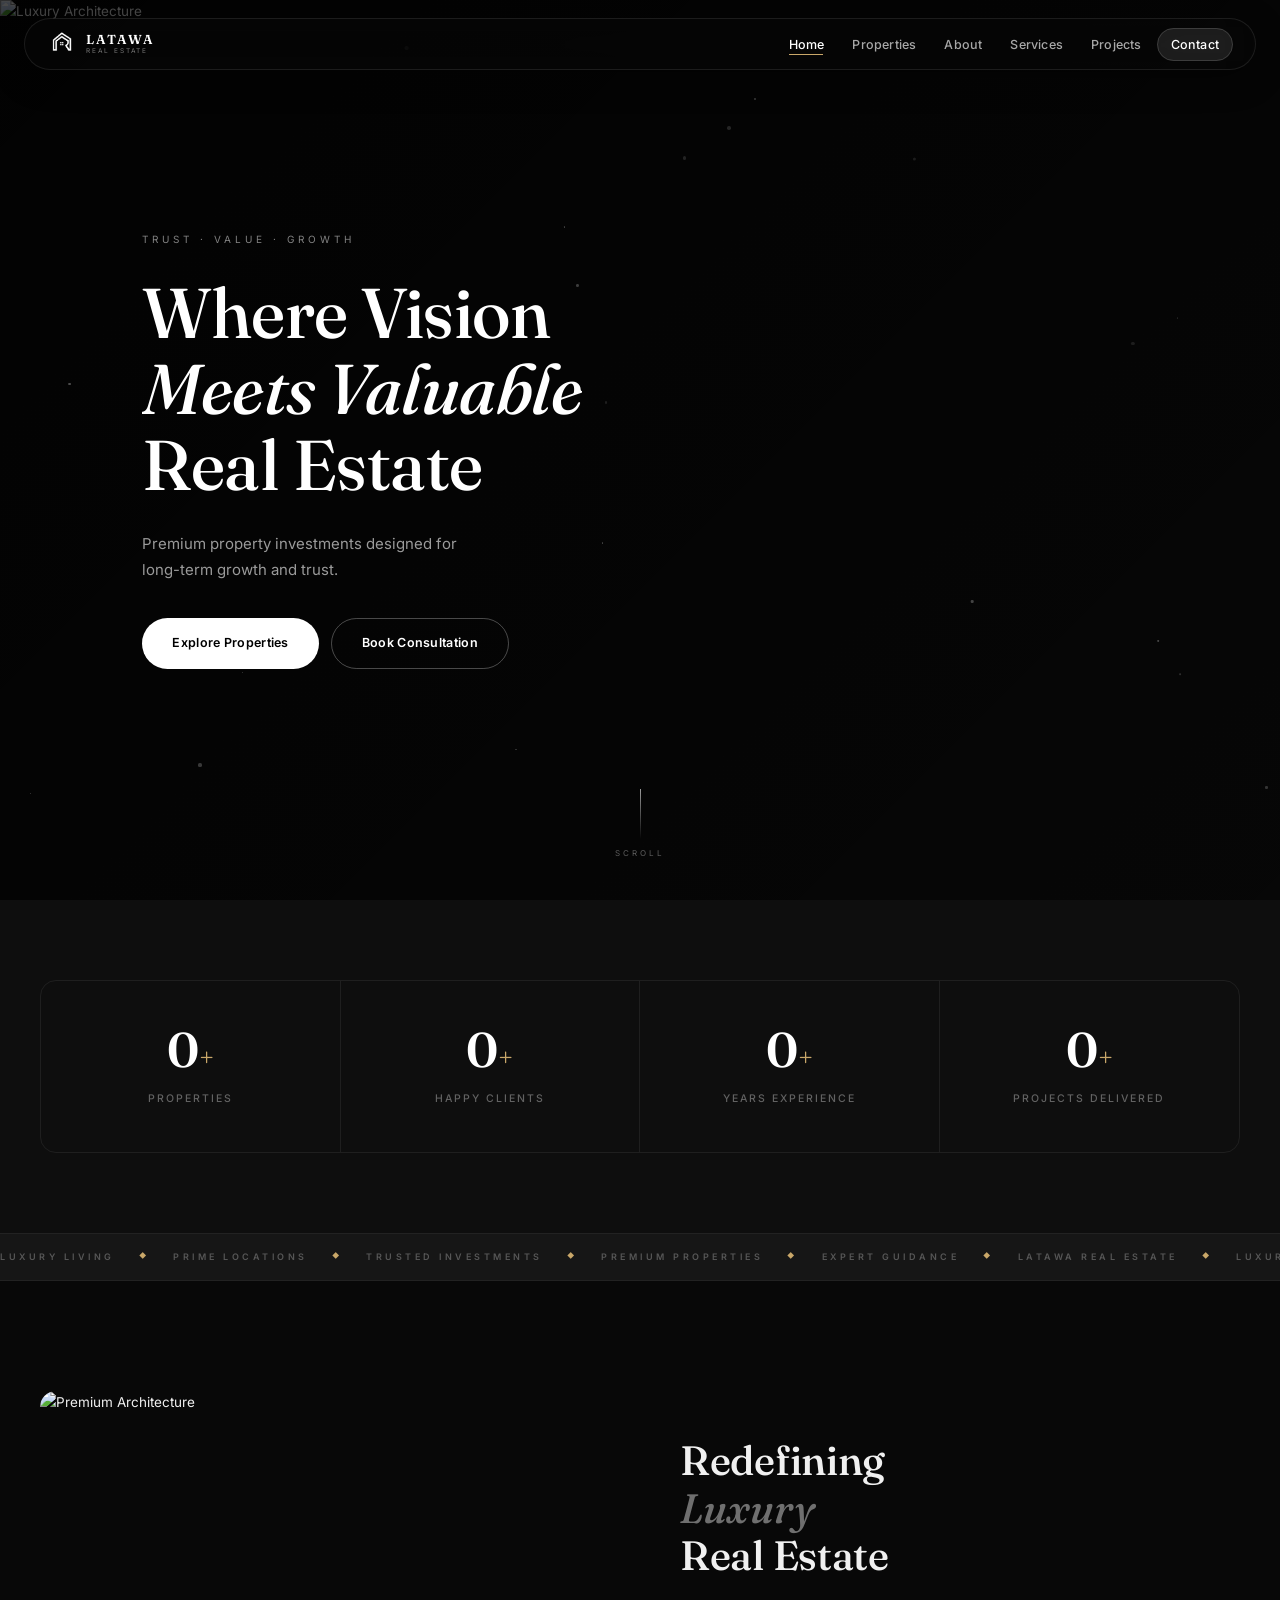
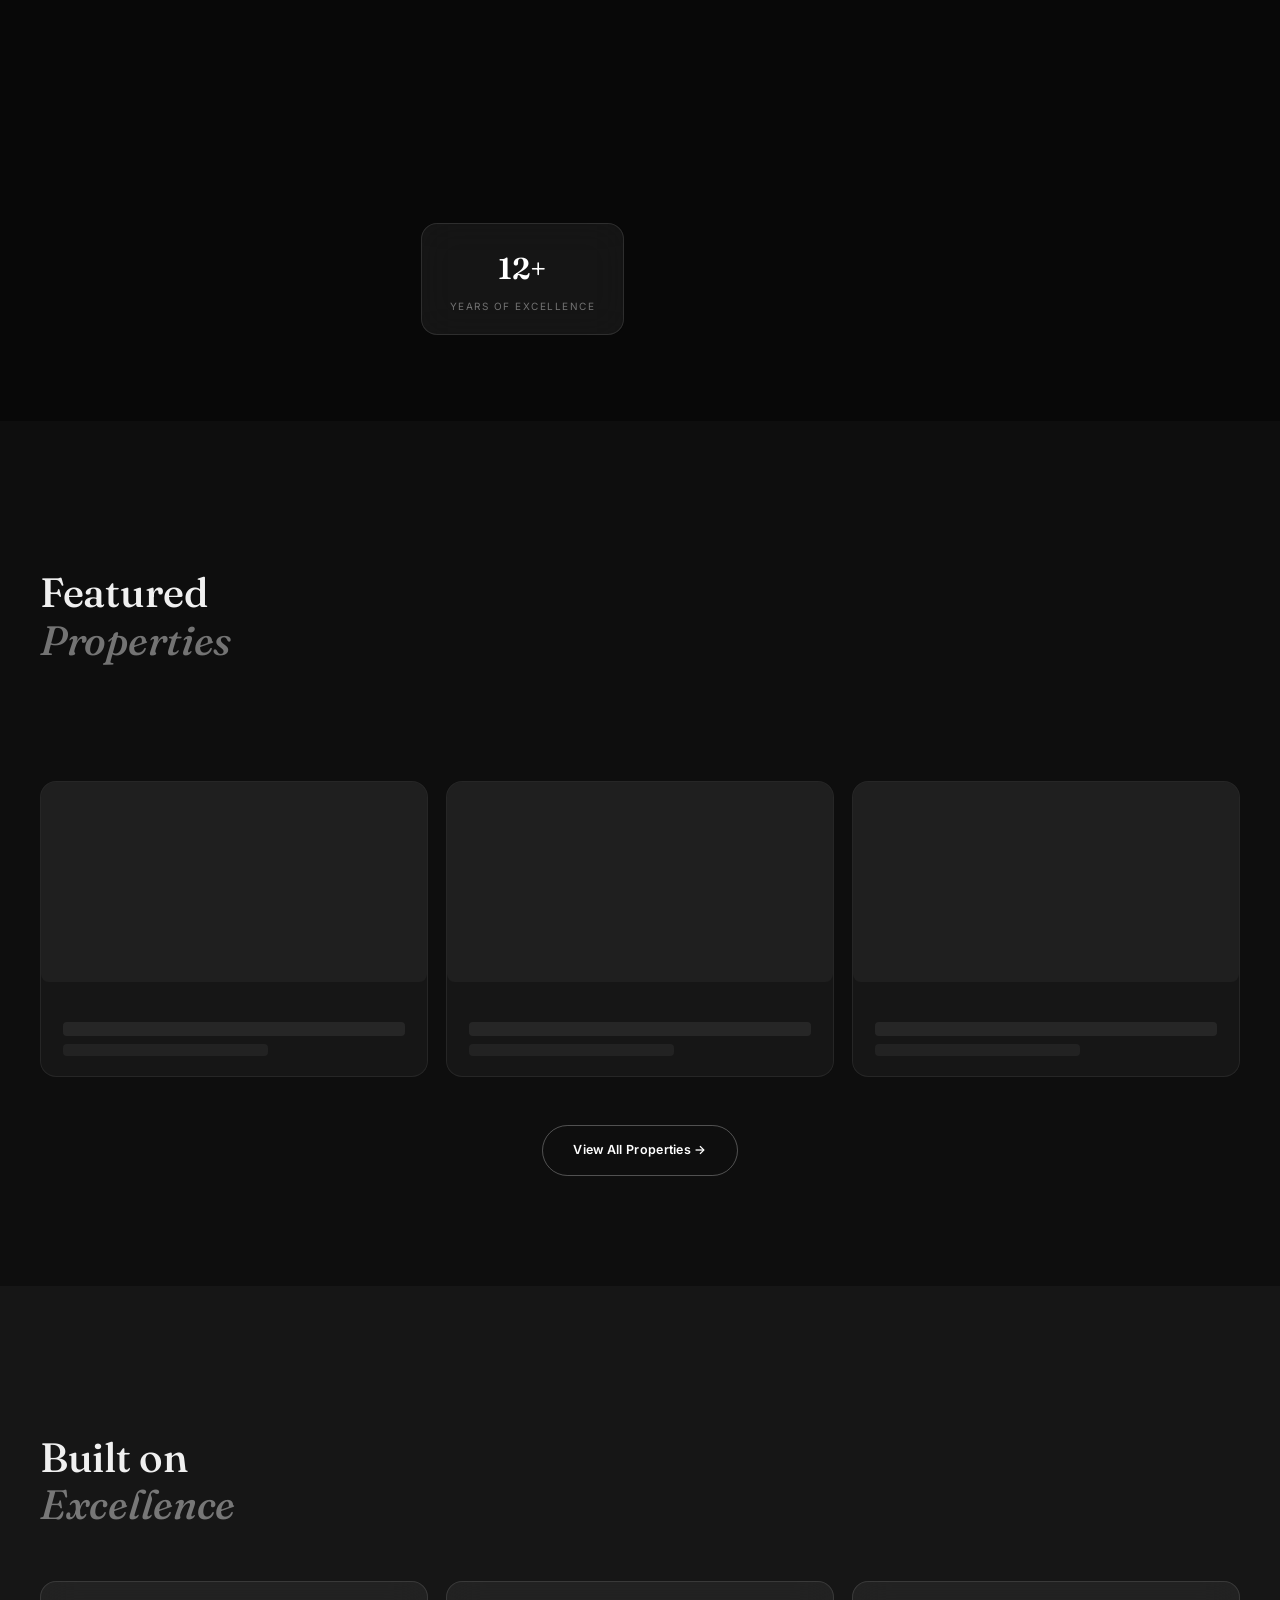
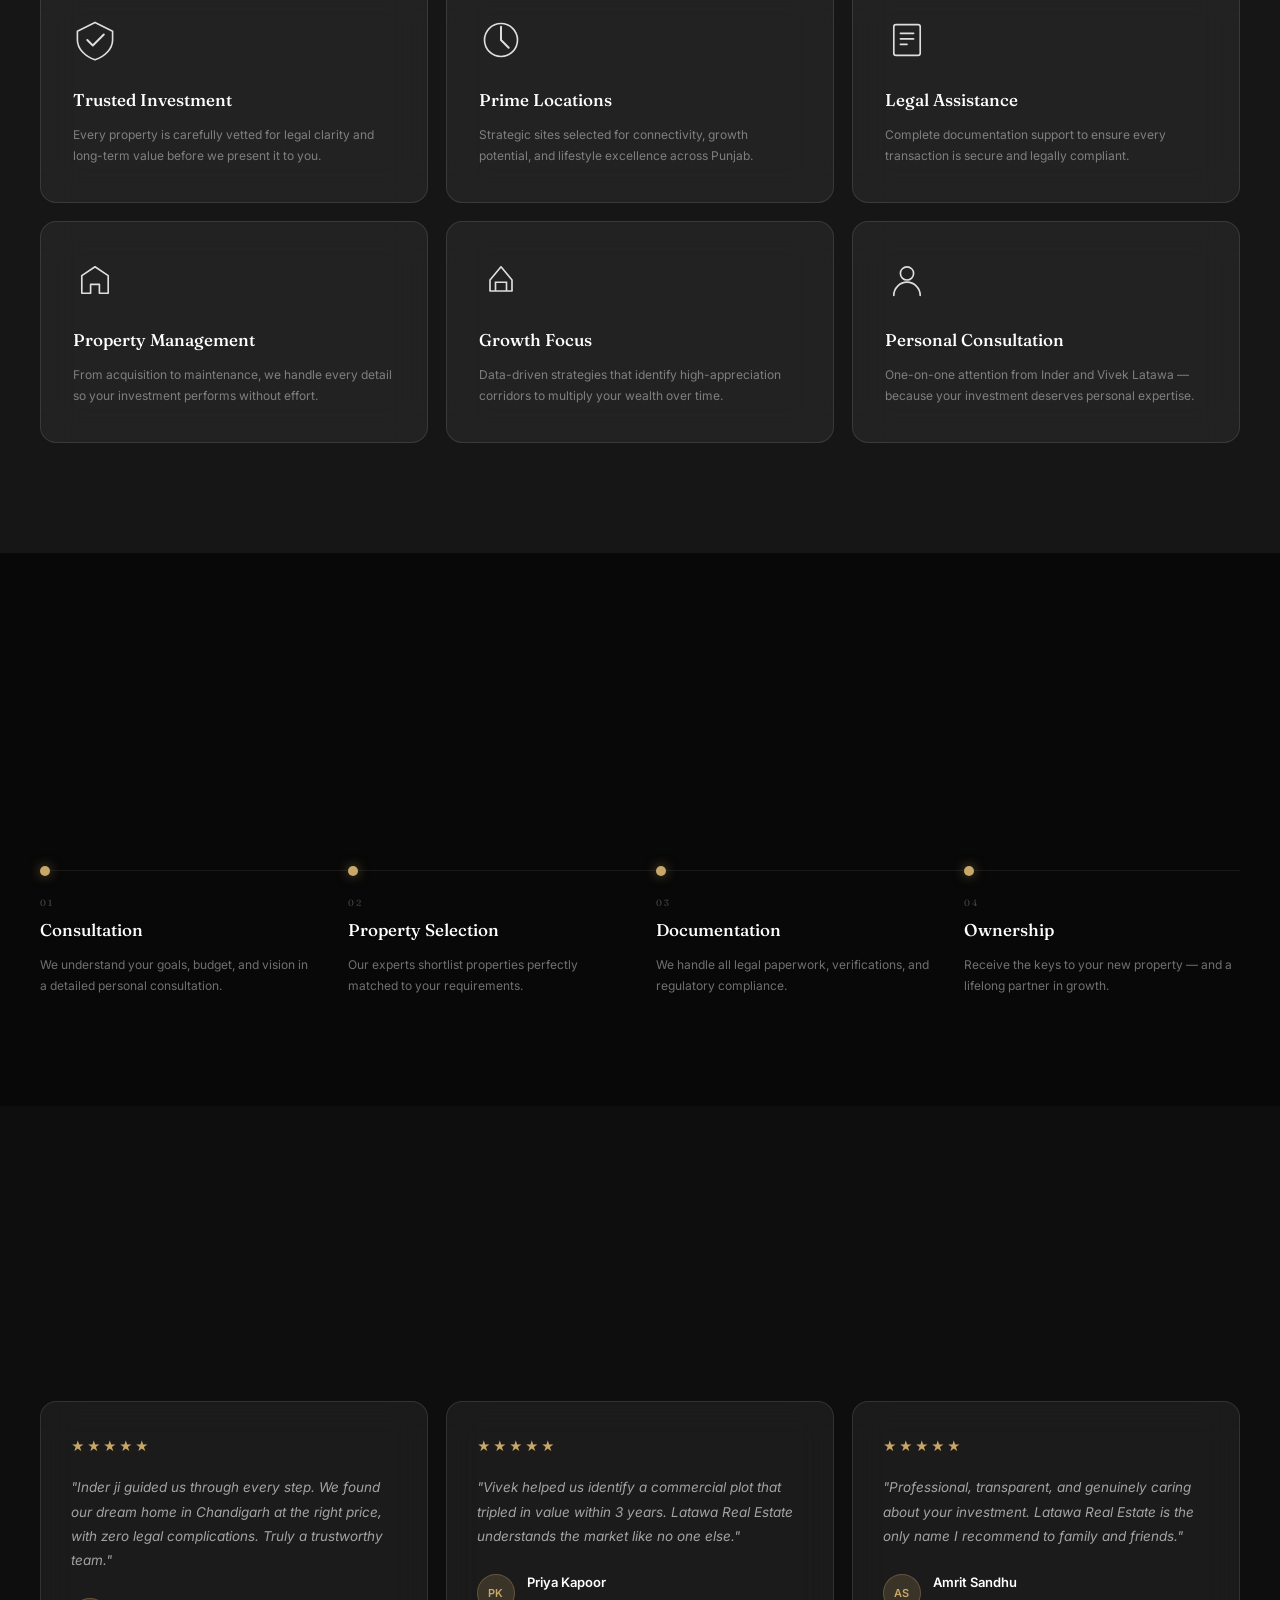
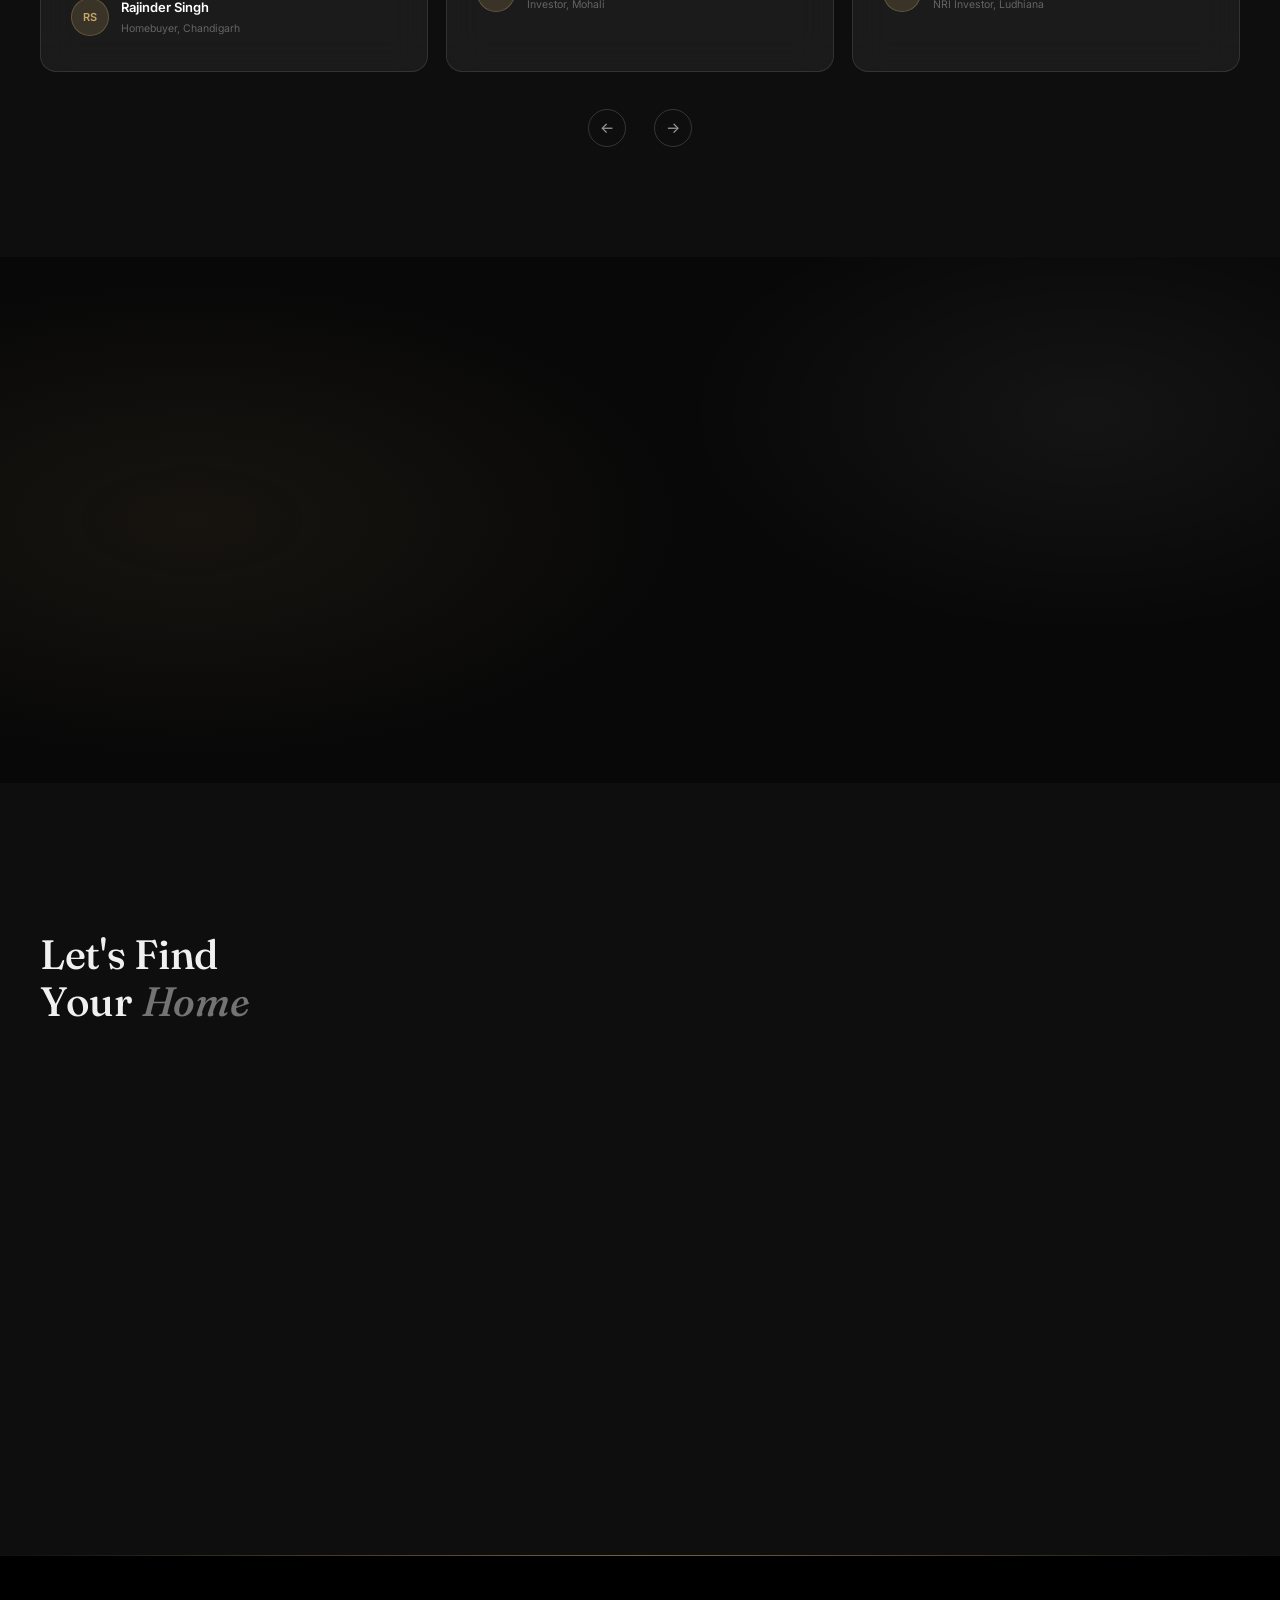
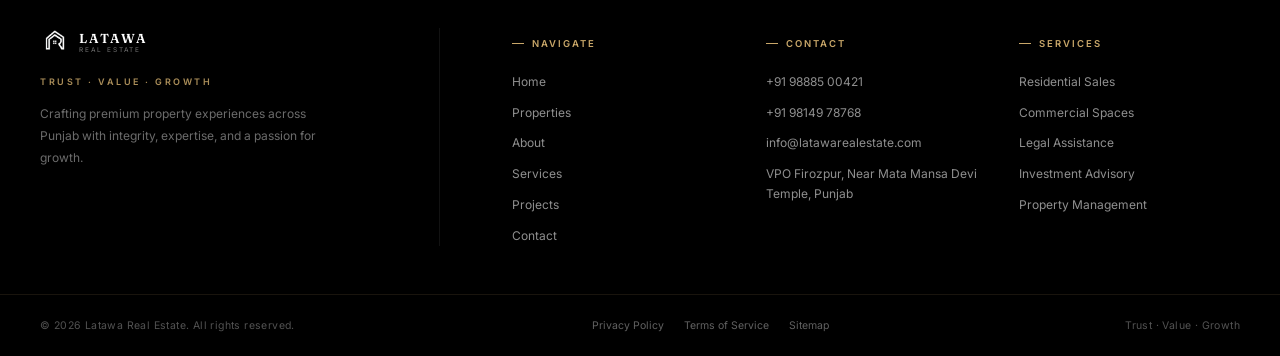
==== commit 565b62a9: "Editable" ====
--- a/index.html
+++ b/index.html
@@ -272,13 +272,14 @@
   <script>
   window.__pageInit = async function() {
     // Load Sanity data in parallel
-    const [hero, stats, contact, about, properties, testimonials] = await Promise.all([
+    const [hero, stats, contact, about, properties, testimonials, services] = await Promise.all([
       sanityFetch(`*[_type=="homepage"][0]{eyebrow,headline1,headline2,headline3,subtext,heroBgImage,btnPrimaryLabel,btnPrimaryLink,btnSecondaryLabel,btnSecondaryLink,aboutEyebrow,aboutHeading,aboutPara1,aboutPara2,aboutImage,yearsExperience}`),
       sanityFetch(`*[_type=="siteStats"][0]{stat1Number,stat1Label,stat2Number,stat2Label,stat3Number,stat3Label,stat4Number,stat4Label}`),
       sanityFetch(`*[_type=="contactInfo"][0]{founder1Name,founder1Phone,founder2Name,founder2Phone,address}`),
       sanityFetch(`*[_type=="homepage"][0]{aboutEyebrow,aboutHeading,aboutPara1,aboutPara2,aboutImage,yearsExperience}`),
       sanityFetch(`*[_type=="property" && featured==true] | order(displayOrder asc)[0...6]{name,location,price,specs,badge,category,mainImage}`),
-      sanityFetch(`*[_type=="testimonial" && active!=false] | order(_createdAt desc)[0...6]{clientName,role,quote,rating,initials}`)
+      sanityFetch(`*[_type=="testimonial" && active!=false] | order(_createdAt desc)[0...6]{clientName,role,quote,rating,initials}`),
+      sanityFetch(`*[_type=="service"] | order(displayOrder asc)[0...6]{title,tagline,icon}`)
     ]);
 
     // -- Hero --
@@ -342,6 +343,14 @@
       }).join('');
     }
 
+    // -- Why Choose Us / Services --
+    if (services && services.length) {
+      const grid = document.getElementById('servicesGrid');
+      if (grid) {
+        grid.innerHTML = services.map(s => `<div class="service-card glass-card"><div class="service-icon">${s.icon || '<svg viewBox="0 0 40 40" fill="none"><circle cx="20" cy="20" r="15" stroke="white" stroke-width="1.5"/></svg>'}</div><h3 class="service-title">${s.title||''}</h3><p class="service-desc">${s.tagline||''}</p></div>`).join('');
+      }
+    }
+
     // -- Testimonials --
     if (testimonials && testimonials.length) {
       const track = document.getElementById('testiTrack');
--- a/style.css
+++ b/style.css
@@ -4,47 +4,55 @@
    No page-level overrides needed.
    ============================================= */
 
-*, *::before, *::after { box-sizing: border-box; margin: 0; padding: 0; }
+*,
+*::before,
+*::after {
+  box-sizing: border-box;
+  margin: 0;
+  padding: 0;
+}
 
 :root {
-  --black:      #000000;
-  --dark:       #080808;
-  --dark2:      #0e0e0e;
-  --dark3:      #161616;
-  --dark4:      #1e1e1e;
-  --silver:     #C8C8C8;
-  --silver2:    #A0A0A0;
-  --offwhite:   #F0F0F0;
-  --white:      #ffffff;
-  --accent:     #C9A769;
-
-  --glass-bg:      rgba(255,255,255,0.055);
-  --glass-border:  rgba(255,255,255,0.11);
-  --glass-hover:   rgba(255,255,255,0.09);
+  --black: #000000;
+  --dark: #080808;
+  --dark2: #0e0e0e;
+  --dark3: #161616;
+  --dark4: #1e1e1e;
+  --silver: #c8c8c8;
+  --silver2: #a0a0a0;
+  --offwhite: #f0f0f0;
+  --white: #ffffff;
+  --accent: #c9a769;
+
+  --glass-bg: rgba(255, 255, 255, 0.055);
+  --glass-border: rgba(255, 255, 255, 0.11);
+  --glass-hover: rgba(255, 255, 255, 0.09);
 
   --container: 1400px;
-  --radius:    16px;
+  --radius: 16px;
   --radius-sm: 10px;
   --transition: 0.38s cubic-bezier(0.25, 0.46, 0.45, 0.94);
 
-  --font-display: 'Fraunces', serif;
-  --font-body: 'Inter', sans-serif;
+  --font-display: "Fraunces", serif;
+  --font-body: "Inter", sans-serif;
 
   /* Unified type scale — matches homepage exactly */
-  --fs-h1:      clamp(40px, 5.5vw, 72px);
-  --fs-h2:      clamp(28px, 3.2vw, 44px);
-  --fs-h3:      18px;
+  --fs-h1: clamp(40px, 5.5vw, 72px);
+  --fs-h2: clamp(28px, 3.2vw, 44px);
+  --fs-h3: 18px;
   --fs-body-lg: 15px;
-  --fs-body:    13.5px;
+  --fs-body: 13.5px;
   --fs-body-sm: 12px;
   --fs-eyebrow: 10px;
-  --fs-micro:   9px;
+  --fs-micro: 9px;
 
   /* Page hero scale (sub-pages) */
   --fs-page-hero: clamp(36px, 4.8vw, 58px);
 }
 
-html { scroll-behavior: smooth; }
+html {
+  scroll-behavior: smooth;
+}
 
 body {
   background: var(--dark);
@@ -56,20 +64,49 @@
   overflow-x: hidden;
 }
 
-a { color: inherit; text-decoration: none; }
-ul { list-style: none; }
-img { display: block; width: 100%; height: 100%; object-fit: cover; }
-button { border: none; background: none; font-family: var(--font-body); cursor: pointer; }
-
-::-webkit-scrollbar { width: 4px; }
-::-webkit-scrollbar-track { background: var(--black); }
-::-webkit-scrollbar-thumb { background: #2a2a2a; border-radius: 2px; }
-::selection { background: rgba(255,255,255,0.18); color: white; }
-
-.container { max-width: var(--container); margin: 0 auto; padding: 0 40px; }
+a {
+  color: inherit;
+  text-decoration: none;
+}
+ul {
+  list-style: none;
+}
+img {
+  display: block;
+  width: 100%;
+  height: 100%;
+  object-fit: cover;
+}
+button {
+  border: none;
+  background: none;
+  font-family: var(--font-body);
+  cursor: pointer;
+}
+
+::-webkit-scrollbar {
+  width: 4px;
+}
+::-webkit-scrollbar-track {
+  background: var(--black);
+}
+::-webkit-scrollbar-thumb {
+  background: #2a2a2a;
+  border-radius: 2px;
+}
+::selection {
+  background: rgba(255, 255, 255, 0.18);
+  color: white;
+}
+
+.container {
+  max-width: var(--container);
+  margin: 0 auto;
+  padding: 0 40px;
+}
 
 :focus-visible {
-  outline: 1px solid rgba(201,167,105,0.8);
+  outline: 1px solid rgba(201, 167, 105, 0.8);
   outline-offset: 3px;
 }
 
@@ -77,123 +114,221 @@
    PRELOADER
    ============================================= */
 .preloader {
-  position: fixed; inset: 0;
+  position: fixed;
+  inset: 0;
   background: var(--black);
   z-index: 9999;
-  display: flex; align-items: center; justify-content: center;
-}
-.preloader-inner { text-align: center; }
+  display: flex;
+  align-items: center;
+  justify-content: center;
+}
+.preloader-inner {
+  text-align: center;
+}
 .logo-svg-pre {
-  width: 60px; margin: 0 auto 24px;
-  opacity: 0; animation: fadeUp 0.8s 0.3s forwards;
+  width: 60px;
+  margin: 0 auto 24px;
+  opacity: 0;
+  animation: fadeUp 0.8s 0.3s forwards;
 }
 .preloader-bar {
-  width: 160px; height: 1px;
-  background: rgba(255,255,255,0.08);
-  margin: 0 auto 16px; overflow: hidden; border-radius: 1px;
+  width: 160px;
+  height: 1px;
+  background: rgba(255, 255, 255, 0.08);
+  margin: 0 auto 16px;
+  overflow: hidden;
+  border-radius: 1px;
 }
 .preloader-fill {
   height: 100%;
   background: linear-gradient(90deg, var(--silver2), var(--silver));
-  width: 0%; transition: width 0.08s linear;
+  width: 0%;
+  transition: width 0.08s linear;
 }
 .preloader-text {
-  font-size: var(--fs-micro); letter-spacing: 4px;
-  color: rgba(255,255,255,0.3); font-weight: 500;
+  font-size: var(--fs-micro);
+  letter-spacing: 4px;
+  color: rgba(255, 255, 255, 0.3);
+  font-weight: 500;
 }
 @keyframes fadeUp {
-  from { opacity: 0; transform: translateY(8px); }
-  to   { opacity: 1; transform: translateY(0); }
-}
-@keyframes fadeIn { to { opacity: 1; } }
+  from {
+    opacity: 0;
+    transform: translateY(8px);
+  }
+  to {
+    opacity: 1;
+    transform: translateY(0);
+  }
+}
+@keyframes fadeIn {
+  to {
+    opacity: 1;
+  }
+}
 
 /* =============================================
    NAVBAR
    ============================================= */
 .navbar {
   position: fixed;
-  top: 18px; left: 50%;
+  top: 18px;
+  left: 50%;
   transform: translateX(-50%);
   z-index: 1000;
   width: calc(100% - 48px);
   max-width: 1340px;
   border-radius: 100px;
   padding: 11px 22px;
-  background: rgba(8,8,8,0.55);
+  background: rgba(8, 8, 8, 0.55);
   backdrop-filter: blur(24px) saturate(180%);
   -webkit-backdrop-filter: blur(24px) saturate(180%);
-  border: 1px solid rgba(255,255,255,0.09);
-  box-shadow: 0 8px 32px rgba(0,0,0,0.4);
+  border: 1px solid rgba(255, 255, 255, 0.09);
+  box-shadow: 0 8px 32px rgba(0, 0, 0, 0.4);
   transition: var(--transition);
 }
 .navbar.scrolled {
-  background: rgba(6,6,6,0.88);
-  border-color: rgba(255,255,255,0.13);
+  background: rgba(6, 6, 6, 0.88);
+  border-color: rgba(255, 255, 255, 0.13);
   top: 10px;
-  box-shadow: 0 12px 40px rgba(0,0,0,0.6);
-}
-.nav-container { display: flex; align-items: center; justify-content: space-between; gap: 16px; }
-.nav-logo { display: flex; align-items: center; gap: 9px; }
-.logo-svg { width: 30px; flex-shrink: 0; }
-.logo-text { display: flex; flex-direction: column; line-height: 1; }
+  box-shadow: 0 12px 40px rgba(0, 0, 0, 0.6);
+}
+.nav-container {
+  display: flex;
+  align-items: center;
+  justify-content: space-between;
+  gap: 16px;
+}
+.nav-logo {
+  display: flex;
+  align-items: center;
+  gap: 9px;
+}
+.logo-svg {
+  width: 30px;
+  flex-shrink: 0;
+}
+.logo-text {
+  display: flex;
+  flex-direction: column;
+  line-height: 1;
+}
 .logo-name {
   font-family: var(--font-display);
-  font-size: 13px; font-weight: 600;
-  letter-spacing: 2px; color: white;
+  font-size: 13px;
+  font-weight: 600;
+  letter-spacing: 2px;
+  color: white;
 }
 .logo-sub {
-  font-size: 6.5px; letter-spacing: 2px;
-  color: rgba(255,255,255,0.45); font-weight: 400; margin-top: 2px;
-}
-.nav-links { display: flex; align-items: center; gap: 2px; }
+  font-size: 6.5px;
+  letter-spacing: 2px;
+  color: rgba(255, 255, 255, 0.45);
+  font-weight: 400;
+  margin-top: 2px;
+}
+.nav-links {
+  display: flex;
+  align-items: center;
+  gap: 2px;
+}
 .nav-link {
-  font-size: 12.5px; letter-spacing: 0.2px;
-  color: rgba(255,255,255,0.65);
+  font-size: 12.5px;
+  letter-spacing: 0.2px;
+  color: rgba(255, 255, 255, 0.65);
   padding: 8px 13px;
   border-radius: 100px;
-  transition: color 0.25s, background 0.25s;
-  font-weight: 500; position: relative;
+  transition:
+    color 0.25s,
+    background 0.25s;
+  font-weight: 500;
+  position: relative;
 }
 .nav-link::after {
-  content: ''; position: absolute;
-  bottom: 5px; left: 50%; transform: translateX(-50%);
-  width: 0; height: 1px; background: rgba(255,255,255,0.6);
+  content: "";
+  position: absolute;
+  bottom: 5px;
+  left: 50%;
+  transform: translateX(-50%);
+  width: 0;
+  height: 1px;
+  background: rgba(255, 255, 255, 0.6);
   transition: width 0.3s ease;
 }
-.nav-link:hover { color: white; }
-.nav-link:hover::after { width: 55%; }
-.nav-link.active { color: white; }
-.nav-link.active::after { width: 55%; background: var(--accent); }
+.nav-link:hover {
+  color: white;
+}
+.nav-link:hover::after {
+  width: 55%;
+}
+.nav-link.active {
+  color: white;
+}
+.nav-link.active::after {
+  width: 55%;
+  background: var(--accent);
+}
 .nav-link.contact-btn {
-  background: rgba(255,255,255,0.09);
-  color: white; border: 1px solid rgba(255,255,255,0.14);
-}
-.nav-link.contact-btn:hover { background: rgba(255,255,255,0.16); }
-.nav-link.contact-btn::after { display: none; }
-.hamburger { display: none; flex-direction: column; gap: 5px; padding: 4px; cursor: pointer; }
-.hamburger span { display: block; width: 20px; height: 1.5px; background: white; transition: var(--transition); }
+  background: rgba(255, 255, 255, 0.09);
+  color: white;
+  border: 1px solid rgba(255, 255, 255, 0.14);
+}
+.nav-link.contact-btn:hover {
+  background: rgba(255, 255, 255, 0.16);
+}
+.nav-link.contact-btn::after {
+  display: none;
+}
+.hamburger {
+  display: none;
+  flex-direction: column;
+  gap: 5px;
+  padding: 4px;
+  cursor: pointer;
+}
+.hamburger span {
+  display: block;
+  width: 20px;
+  height: 1.5px;
+  background: white;
+  transition: var(--transition);
+}
 
 /* =============================================
    MOBILE MENU
    ============================================= */
 .mobile-menu {
-  display: none; position: fixed; inset: 0;
-  background: rgba(4,4,4,0.97);
+  display: none;
+  position: fixed;
+  inset: 0;
+  background: rgba(4, 4, 4, 0.97);
   backdrop-filter: blur(28px);
   z-index: 999;
-  align-items: center; justify-content: center;
-  opacity: 0; transition: opacity 0.35s;
-}
-.mobile-menu.open { opacity: 1; }
-.mobile-menu ul { text-align: center; }
-.mobile-menu li { padding: 12px 0; }
+  align-items: center;
+  justify-content: center;
+  opacity: 0;
+  transition: opacity 0.35s;
+}
+.mobile-menu.open {
+  opacity: 1;
+}
+.mobile-menu ul {
+  text-align: center;
+}
+.mobile-menu li {
+  padding: 12px 0;
+}
 .mob-link {
   font-family: var(--font-display);
-  font-size: 28px; font-weight: 500;
-  color: rgba(255,255,255,0.7);
+  font-size: 28px;
+  font-weight: 500;
+  color: rgba(255, 255, 255, 0.7);
   transition: color 0.3s;
 }
-.mob-link:hover, .mob-link.active { color: white; }
+.mob-link:hover,
+.mob-link.active {
+  color: white;
+}
 
 /* =============================================
    GLASS CARD
@@ -208,69 +343,131 @@
 }
 .glass-card:hover {
   background: var(--glass-hover);
-  border-color: rgba(255,255,255,0.17);
+  border-color: rgba(255, 255, 255, 0.17);
 }
 
 /* =============================================
    BUTTONS
    ============================================= */
 .btn-primary {
-  display: inline-flex; align-items: center; gap: 8px;
-  background: white; color: black;
-  padding: 14px 30px; border-radius: 100px;
-  font-size: 12.5px; font-weight: 600; letter-spacing: 0.3px;
-  transition: var(--transition); cursor: pointer;
-}
-.btn-primary:hover { background: var(--silver); transform: translateY(-2px); box-shadow: 0 8px 24px rgba(255,255,255,0.12); }
-.btn-primary.full-width { width: 100%; justify-content: center; }
+  display: inline-flex;
+  align-items: center;
+  gap: 8px;
+  background: white;
+  color: black;
+  padding: 14px 30px;
+  border-radius: 100px;
+  font-size: 12.5px;
+  font-weight: 600;
+  letter-spacing: 0.3px;
+  transition: var(--transition);
+  cursor: pointer;
+}
+.btn-primary:hover {
+  background: var(--silver);
+  transform: translateY(-2px);
+  box-shadow: 0 8px 24px rgba(255, 255, 255, 0.12);
+}
+.btn-primary.full-width {
+  width: 100%;
+  justify-content: center;
+}
 
 .btn-ghost {
-  display: inline-flex; align-items: center; gap: 8px;
-  border: 1px solid rgba(255,255,255,0.28);
-  color: white; padding: 14px 30px; border-radius: 100px;
-  font-size: 12.5px; font-weight: 600; letter-spacing: 0.3px;
-  transition: var(--transition); cursor: pointer;
-}
-.btn-ghost:hover { border-color: rgba(255,255,255,0.7); background: rgba(255,255,255,0.06); transform: translateY(-2px); }
+  display: inline-flex;
+  align-items: center;
+  gap: 8px;
+  border: 1px solid rgba(255, 255, 255, 0.28);
+  color: white;
+  padding: 14px 30px;
+  border-radius: 100px;
+  font-size: 12.5px;
+  font-weight: 600;
+  letter-spacing: 0.3px;
+  transition: var(--transition);
+  cursor: pointer;
+}
+.btn-ghost:hover {
+  border-color: rgba(255, 255, 255, 0.7);
+  background: rgba(255, 255, 255, 0.06);
+  transform: translateY(-2px);
+}
 
 .btn-outline {
-  display: inline-flex; align-items: center; gap: 8px;
-  border: 1px solid rgba(255,255,255,0.22);
-  color: white; padding: 13px 28px; border-radius: 100px;
-  font-size: 12.5px; font-weight: 600; letter-spacing: 0.3px;
-  transition: var(--transition); cursor: pointer;
-}
-.btn-outline:hover { border-color: rgba(255,255,255,0.55); background: rgba(255,255,255,0.05); transform: translateY(-2px); }
+  display: inline-flex;
+  align-items: center;
+  gap: 8px;
+  border: 1px solid rgba(255, 255, 255, 0.22);
+  color: white;
+  padding: 13px 28px;
+  border-radius: 100px;
+  font-size: 12.5px;
+  font-weight: 600;
+  letter-spacing: 0.3px;
+  transition: var(--transition);
+  cursor: pointer;
+}
+.btn-outline:hover {
+  border-color: rgba(255, 255, 255, 0.55);
+  background: rgba(255, 255, 255, 0.05);
+  transform: translateY(-2px);
+}
 
 /* =============================================
    SECTION COMMONS
    ============================================= */
 .section-eyebrow {
-  font-size: var(--fs-eyebrow); letter-spacing: 3.5px; text-transform: uppercase;
-  color: rgba(255,255,255,0.38); margin-bottom: 14px; font-weight: 500;
-  display: inline-flex; align-items: center; gap: 10px;
+  font-size: var(--fs-eyebrow);
+  letter-spacing: 3.5px;
+  text-transform: uppercase;
+  color: rgba(255, 255, 255, 0.38);
+  margin-bottom: 14px;
+  font-weight: 500;
+  display: inline-flex;
+  align-items: center;
+  gap: 10px;
 }
 .section-eyebrow::before {
-  content: ''; width: 14px; height: 1px; background: var(--accent);
+  content: "";
+  width: 14px;
+  height: 1px;
+  background: var(--accent);
   display: inline-block;
 }
 .section-heading {
   font-family: var(--font-display);
   font-size: var(--fs-h2);
-  font-weight: 500; line-height: 1.16;
-  color: var(--offwhite); margin-bottom: 18px;
+  font-weight: 500;
+  line-height: 1.16;
+  color: var(--offwhite);
+  margin-bottom: 18px;
   letter-spacing: -0.3px;
 }
-.section-heading em { font-style: italic; color: rgba(255,255,255,0.42); }
+.section-heading em {
+  font-style: italic;
+  color: rgba(255, 255, 255, 0.42);
+}
 .section-desc {
   font-size: var(--fs-body);
-  color: rgba(255,255,255,0.42);
-  max-width: 480px; line-height: 1.75;
-}
-.section-header { margin-bottom: 52px; }
-.section-header.center { text-align: center; margin-left: auto; margin-right: auto; }
-.section-header.center .section-desc { margin-left: auto; margin-right: auto; }
-.section-header.center .section-eyebrow { justify-content: center; }
+  color: rgba(255, 255, 255, 0.42);
+  max-width: 480px;
+  line-height: 1.75;
+}
+.section-header {
+  margin-bottom: 52px;
+}
+.section-header.center {
+  text-align: center;
+  margin-left: auto;
+  margin-right: auto;
+}
+.section-header.center .section-desc {
+  margin-left: auto;
+  margin-right: auto;
+}
+.section-header.center .section-eyebrow {
+  justify-content: center;
+}
 
 /* =============================================
    PAGE HERO (inner pages)
@@ -278,252 +475,559 @@
 .page-hero {
   position: relative;
   min-height: 62vh;
-  display: flex; align-items: center; justify-content: center;
-  overflow: hidden; padding-top: 100px;
-}
-.page-hero-bg { position: absolute; inset: 0; z-index: 0; }
-.page-hero-bg img { filter: grayscale(25%) brightness(0.26); }
+  display: flex;
+  align-items: center;
+  justify-content: center;
+  overflow: hidden;
+  padding-top: 100px;
+}
+.page-hero-bg {
+  position: absolute;
+  inset: 0;
+  z-index: 0;
+}
+.page-hero-bg img {
+  filter: grayscale(25%) brightness(0.26);
+}
 .page-hero-overlay {
-  position: absolute; inset: 0;
-  background: linear-gradient(180deg, rgba(0,0,0,0.2) 0%, rgba(0,0,0,0.5) 55%, rgba(8,8,8,0.97) 100%);
+  position: absolute;
+  inset: 0;
+  background: linear-gradient(
+    180deg,
+    rgba(0, 0, 0, 0.2) 0%,
+    rgba(0, 0, 0, 0.5) 55%,
+    rgba(8, 8, 8, 0.97) 100%
+  );
 }
 .page-hero-content {
-  position: relative; z-index: 2;
-  text-align: center; max-width: 780px; padding: 0 24px;
+  position: relative;
+  z-index: 2;
+  text-align: center;
+  max-width: 780px;
+  padding: 0 24px;
 }
 .breadcrumb {
-  display: flex; align-items: center; justify-content: center; gap: 8px;
-  font-size: var(--fs-eyebrow); letter-spacing: 2px; text-transform: uppercase;
-  color: rgba(255,255,255,0.38); margin-bottom: 26px;
-}
-.breadcrumb a { color: rgba(255,255,255,0.55); transition: color 0.25s; }
-.breadcrumb a:hover { color: white; }
-.breadcrumb-sep { color: rgba(255,255,255,0.18); }
+  display: flex;
+  align-items: center;
+  justify-content: center;
+  gap: 8px;
+  font-size: var(--fs-eyebrow);
+  letter-spacing: 2px;
+  text-transform: uppercase;
+  color: rgba(255, 255, 255, 0.38);
+  margin-bottom: 26px;
+}
+.breadcrumb a {
+  color: rgba(255, 255, 255, 0.55);
+  transition: color 0.25s;
+}
+.breadcrumb a:hover {
+  color: white;
+}
+.breadcrumb-sep {
+  color: rgba(255, 255, 255, 0.18);
+}
 .page-hero-title {
   font-family: var(--font-display);
   font-size: var(--fs-page-hero);
-  font-weight: 500; line-height: 1.14; color: white;
-  margin-bottom: 20px; letter-spacing: -0.4px;
+  font-weight: 500;
+  line-height: 1.14;
+  color: white;
+  margin-bottom: 20px;
+  letter-spacing: -0.4px;
   overflow: hidden;
 }
-.page-hero-title em { font-style: italic; color: rgba(255,255,255,0.5); }
+.page-hero-title em {
+  font-style: italic;
+  color: rgba(255, 255, 255, 0.5);
+}
 .hero-title-line {
   display: inline-block;
-  opacity: 0; transform: translateY(60%);
+  opacity: 0;
+  transform: translateY(60%);
   will-change: transform, opacity;
 }
 .page-hero-sub {
-  font-size: var(--fs-body-lg); color: rgba(255,255,255,0.5);
-  line-height: 1.75; max-width: 540px; margin: 0 auto;
-  opacity: 0; transform: translateY(14px);
+  font-size: var(--fs-body-lg);
+  color: rgba(255, 255, 255, 0.5);
+  line-height: 1.75;
+  max-width: 540px;
+  margin: 0 auto;
+  opacity: 0;
+  transform: translateY(14px);
 }
 
 /* =============================================
    HERO (homepage)
    ============================================= */
 .hero {
-  position: relative; height: 100vh; min-height: 700px;
-  display: flex; align-items: center; overflow: hidden;
-}
-#heroCanvas { position: absolute; inset: 0; z-index: 1; pointer-events: none; }
-.hero-bg { position: absolute; inset: 0; z-index: 0; }
-.hero-img { width: 100%; height: 100%; object-fit: cover; }
+  position: relative;
+  height: 100vh;
+  min-height: 700px;
+  display: flex;
+  align-items: center;
+  overflow: hidden;
+}
+#heroCanvas {
+  position: absolute;
+  inset: 0;
+  z-index: 1;
+  pointer-events: none;
+}
+.hero-bg {
+  position: absolute;
+  inset: 0;
+  z-index: 0;
+}
+.hero-img {
+  width: 100%;
+  height: 100%;
+  object-fit: cover;
+}
 .hero-overlay {
-  position: absolute; inset: 0;
-  background: linear-gradient(135deg, rgba(0,0,0,0.72) 0%, rgba(0,0,0,0.42) 60%, rgba(0,0,0,0.18) 100%);
-}
-.hero-particles { position: absolute; inset: 0; z-index: 2; pointer-events: none; }
+  position: absolute;
+  inset: 0;
+  background: linear-gradient(
+    135deg,
+    rgba(0, 0, 0, 0.72) 0%,
+    rgba(0, 0, 0, 0.42) 60%,
+    rgba(0, 0, 0, 0.18) 100%
+  );
+}
+.hero-particles {
+  position: absolute;
+  inset: 0;
+  z-index: 2;
+  pointer-events: none;
+}
 .hero-content {
-  position: relative; z-index: 3;
-  padding: 0 40px; max-width: 900px; margin-left: 8%;
+  position: relative;
+  z-index: 3;
+  padding: 0 40px;
+  max-width: 900px;
+  margin-left: 8%;
 }
 .hero-eyebrow {
-  font-size: var(--fs-eyebrow); letter-spacing: 4px; text-transform: uppercase;
-  color: rgba(255,255,255,0.5); margin-bottom: 28px;
-  opacity: 0; transform: translateY(10px);
+  font-size: var(--fs-eyebrow);
+  letter-spacing: 4px;
+  text-transform: uppercase;
+  color: rgba(255, 255, 255, 0.5);
+  margin-bottom: 28px;
+  opacity: 0;
+  transform: translateY(10px);
 }
 .hero-headline {
   font-family: var(--font-display);
   font-size: var(--fs-h1);
-  font-weight: 500; line-height: 1.08;
-  color: white; margin-bottom: 28px;
+  font-weight: 500;
+  line-height: 1.08;
+  color: white;
+  margin-bottom: 28px;
   letter-spacing: -0.5px;
 }
-.hero-line { display: block; overflow: hidden; }
-.hero-line-italic { font-style: italic; }
+.hero-line {
+  display: block;
+  overflow: hidden;
+}
+.hero-line-italic {
+  font-style: italic;
+}
 .hero-line-inner {
   display: block;
-  opacity: 0; transform: translateY(105%);
+  opacity: 0;
+  transform: translateY(105%);
   will-change: transform, opacity;
 }
 .hero-sub {
-  font-size: var(--fs-body-lg); color: rgba(255,255,255,0.6);
-  line-height: 1.7; margin-bottom: 36px; max-width: 480px;
-  opacity: 0; transform: translateY(10px);
+  font-size: var(--fs-body-lg);
+  color: rgba(255, 255, 255, 0.6);
+  line-height: 1.7;
+  margin-bottom: 36px;
+  max-width: 480px;
+  opacity: 0;
+  transform: translateY(10px);
 }
 .hero-btns {
-  display: flex; gap: 12px; flex-wrap: wrap;
-  opacity: 0; transform: translateY(10px);
+  display: flex;
+  gap: 12px;
+  flex-wrap: wrap;
+  opacity: 0;
+  transform: translateY(10px);
 }
 .hero-scroll-indicator {
-  position: absolute; bottom: 40px; left: 50%;
-  transform: translateX(-50%); z-index: 3;
-  display: flex; flex-direction: column; align-items: center; gap: 8px;
+  position: absolute;
+  bottom: 40px;
+  left: 50%;
+  transform: translateX(-50%);
+  z-index: 3;
+  display: flex;
+  flex-direction: column;
+  align-items: center;
+  gap: 8px;
 }
 .scroll-line {
-  width: 1px; height: 50px;
-  background: linear-gradient(to bottom, rgba(255,255,255,0.6), transparent);
+  width: 1px;
+  height: 50px;
+  background: linear-gradient(to bottom, rgba(255, 255, 255, 0.6), transparent);
   animation: scrollPulse 2s ease-in-out infinite;
 }
 @keyframes scrollPulse {
-  0%, 100% { opacity: 0.4; transform: scaleY(1); }
-  50%       { opacity: 1;   transform: scaleY(1.15); }
+  0%,
+  100% {
+    opacity: 0.4;
+    transform: scaleY(1);
+  }
+  50% {
+    opacity: 1;
+    transform: scaleY(1.15);
+  }
 }
 .hero-scroll-indicator span {
-  font-size: 8px; letter-spacing: 3px; color: rgba(255,255,255,0.35); text-transform: uppercase;
+  font-size: 8px;
+  letter-spacing: 3px;
+  color: rgba(255, 255, 255, 0.35);
+  text-transform: uppercase;
 }
 
 /* =============================================
    TRUST / STATS SECTION
    ============================================= */
-.trust-section { padding: 80px 0; background: var(--dark2); }
+.trust-section {
+  padding: 80px 0;
+  background: var(--dark2);
+}
 .trust-grid {
-  display: grid; grid-template-columns: repeat(4, 1fr);
-  border: 1px solid rgba(255,255,255,0.07);
-  border-radius: var(--radius); overflow: hidden;
+  display: grid;
+  grid-template-columns: repeat(4, 1fr);
+  border: 1px solid rgba(255, 255, 255, 0.07);
+  border-radius: var(--radius);
+  overflow: hidden;
 }
 .trust-card {
-  padding: 44px 28px; text-align: center;
-  border-right: 1px solid rgba(255,255,255,0.07);
-  transition: background 0.35s; position: relative;
-}
-.trust-card:last-child { border-right: none; }
-.trust-card:hover { background: rgba(255,255,255,0.04); }
+  padding: 44px 28px;
+  text-align: center;
+  border-right: 1px solid rgba(255, 255, 255, 0.07);
+  transition: background 0.35s;
+  position: relative;
+}
+.trust-card:last-child {
+  border-right: none;
+}
+.trust-card:hover {
+  background: rgba(255, 255, 255, 0.04);
+}
 .trust-num {
   font-family: var(--font-display);
   font-size: clamp(36px, 3.8vw, 54px);
-  font-weight: 600; color: white; line-height: 1; display: inline;
-}
-.trust-plus { font-family: var(--font-display); font-size: 28px; color: var(--accent); }
+  font-weight: 600;
+  color: white;
+  line-height: 1;
+  display: inline;
+}
+.trust-plus {
+  font-family: var(--font-display);
+  font-size: 28px;
+  color: var(--accent);
+}
 .trust-label {
-  font-size: 10.5px; letter-spacing: 2px; text-transform: uppercase;
-  color: rgba(255,255,255,0.35); margin-top: 10px; font-weight: 500;
+  font-size: 10.5px;
+  letter-spacing: 2px;
+  text-transform: uppercase;
+  color: rgba(255, 255, 255, 0.35);
+  margin-top: 10px;
+  font-weight: 500;
 }
 
 /* =============================================
    MARQUEE
    ============================================= */
-.marquee-wrap { overflow: hidden; background: var(--dark3); border-top: 1px solid rgba(255,255,255,0.05); border-bottom: 1px solid rgba(255,255,255,0.05); padding: 16px 0; }
+.marquee-wrap {
+  overflow: hidden;
+  background: var(--dark3);
+  border-top: 1px solid rgba(255, 255, 255, 0.05);
+  border-bottom: 1px solid rgba(255, 255, 255, 0.05);
+  padding: 16px 0;
+}
 .marquee-track {
-  display: flex; gap: 24px; white-space: nowrap;
+  display: flex;
+  gap: 24px;
+  white-space: nowrap;
   animation: marquee 28s linear infinite;
-  font-size: 9px; letter-spacing: 3.5px; font-weight: 600;
-  color: rgba(255,255,255,0.28); text-transform: uppercase;
-}
-.m-dot { color: var(--accent); font-size: 7px; }
-@keyframes marquee { from { transform: translateX(0); } to { transform: translateX(-50%); } }
+  font-size: 9px;
+  letter-spacing: 3.5px;
+  font-weight: 600;
+  color: rgba(255, 255, 255, 0.28);
+  text-transform: uppercase;
+}
+.m-dot {
+  color: var(--accent);
+  font-size: 7px;
+}
+@keyframes marquee {
+  from {
+    transform: translateX(0);
+  }
+  to {
+    transform: translateX(-50%);
+  }
+}
 
 /* =============================================
    ABOUT SECTION
    ============================================= */
-.about-section { padding: 110px 0; background: var(--dark); }
-.about-grid { display: grid; grid-template-columns: 1fr 1fr; gap: 80px; align-items: center; }
-.about-image-wrap { position: relative; }
+.about-section {
+  padding: 110px 0;
+  background: var(--dark);
+}
+.about-grid {
+  display: grid;
+  grid-template-columns: 1fr 1fr;
+  gap: 80px;
+  align-items: center;
+}
+.about-image-wrap {
+  position: relative;
+}
 .about-img-frame {
-  position: relative; border-radius: var(--radius);
-  overflow: hidden; height: 520px;
-}
-.about-img { width: 100%; height: 100%; object-fit: cover; }
+  position: relative;
+  border-radius: var(--radius);
+  overflow: hidden;
+  height: 520px;
+}
+.about-img {
+  width: 100%;
+  height: 100%;
+  object-fit: cover;
+}
 .about-float-card {
-  position: absolute; bottom: -24px; right: -24px;
-  padding: 20px 28px; text-align: center;
-}
-.float-num { font-family: var(--font-display); font-size: 30px; font-weight: 600; color: white; }
-.float-label { font-size: 10px; color: rgba(255,255,255,0.4); letter-spacing: 1.5px; text-transform: uppercase; margin-top: 4px; }
+  position: absolute;
+  bottom: -24px;
+  right: -24px;
+  padding: 20px 28px;
+  text-align: center;
+}
+.float-num {
+  font-family: var(--font-display);
+  font-size: 30px;
+  font-weight: 600;
+  color: white;
+}
+.float-label {
+  font-size: 10px;
+  color: rgba(255, 255, 255, 0.4);
+  letter-spacing: 1.5px;
+  text-transform: uppercase;
+  margin-top: 4px;
+}
 .about-para {
-  font-size: var(--fs-body); color: rgba(255,255,255,0.55);
-  line-height: 1.8; margin-bottom: 18px;
-}
-.about-tags { display: flex; flex-wrap: wrap; gap: 8px; margin: 28px 0 32px; }
+  font-size: var(--fs-body);
+  color: rgba(255, 255, 255, 0.55);
+  line-height: 1.8;
+  margin-bottom: 18px;
+}
+.about-tags {
+  display: flex;
+  flex-wrap: wrap;
+  gap: 8px;
+  margin: 28px 0 32px;
+}
 .tag {
-  font-size: 10.5px; letter-spacing: 0.4px; font-weight: 500;
-  color: rgba(255,255,255,0.6);
-  border: 1px solid rgba(255,255,255,0.14);
-  padding: 7px 16px; border-radius: 100px;
+  font-size: 10.5px;
+  letter-spacing: 0.4px;
+  font-weight: 500;
+  color: rgba(255, 255, 255, 0.6);
+  border: 1px solid rgba(255, 255, 255, 0.14);
+  padding: 7px 16px;
+  border-radius: 100px;
 }
 
 /* =============================================
    PROPERTIES SECTION
    ============================================= */
-.properties-section { padding: 110px 0; background: var(--dark2); }
-.properties-grid { display: grid; grid-template-columns: repeat(3, 1fr); gap: 18px; }
+.properties-section {
+  padding: 110px 0;
+  background: var(--dark2);
+}
+.properties-grid {
+  display: grid;
+  grid-template-columns: repeat(3, 1fr);
+  gap: 18px;
+}
 .prop-card {
-  overflow: hidden; border-radius: var(--radius);
-  background: var(--dark3); border: 1px solid rgba(255,255,255,0.07);
-  transition: transform 0.38s ease, border-color 0.38s, box-shadow 0.38s;
-}
-.prop-card:hover { transform: translateY(-5px); border-color: rgba(255,255,255,0.15); box-shadow: 0 16px 40px rgba(0,0,0,0.45); }
-.prop-card.is-hidden { display: none; }
-.prop-img-wrap { position: relative; height: 220px; overflow: hidden; }
-.prop-img { transition: transform 0.6s ease; filter: brightness(0.88); }
-.prop-card:hover .prop-img { transform: scale(1.07); filter: brightness(0.95); }
+  overflow: hidden;
+  border-radius: var(--radius);
+  background: var(--dark3);
+  border: 1px solid rgba(255, 255, 255, 0.07);
+  transition:
+    transform 0.38s ease,
+    border-color 0.38s,
+    box-shadow 0.38s;
+}
+.prop-card:hover {
+  transform: translateY(-5px);
+  border-color: rgba(255, 255, 255, 0.15);
+  box-shadow: 0 16px 40px rgba(0, 0, 0, 0.45);
+}
+.prop-card.is-hidden {
+  display: none;
+}
+.prop-img-wrap {
+  position: relative;
+  height: 220px;
+  overflow: hidden;
+}
+.prop-img {
+  transition: transform 0.6s ease;
+  filter: brightness(0.88);
+}
+.prop-card:hover .prop-img {
+  transform: scale(1.07);
+  filter: brightness(0.95);
+}
 .prop-overlay {
-  position: absolute; inset: 0;
-  background: rgba(0,0,0,0.55);
-  display: flex; align-items: center; justify-content: center;
-  opacity: 0; transition: opacity 0.38s;
+  position: absolute;
+  inset: 0;
+  background: rgba(0, 0, 0, 0.55);
+  display: flex;
+  align-items: center;
+  justify-content: center;
+  opacity: 0;
+  transition: opacity 0.38s;
   backdrop-filter: blur(4px);
 }
-.prop-card:hover .prop-overlay { opacity: 1; }
+.prop-card:hover .prop-overlay {
+  opacity: 1;
+}
 .prop-view-btn {
-  padding: 10px 24px; background: white; color: black;
-  border-radius: 100px; font-size: 11.5px; font-weight: 600;
+  padding: 10px 24px;
+  background: white;
+  color: black;
+  border-radius: 100px;
+  font-size: 11.5px;
+  font-weight: 600;
   letter-spacing: 0.3px;
-  transform: translateY(10px); transition: transform 0.38s;
+  transform: translateY(10px);
+  transition: transform 0.38s;
   display: inline-block;
 }
-.prop-card:hover .prop-view-btn { transform: translateY(0); }
+.prop-card:hover .prop-view-btn {
+  transform: translateY(0);
+}
 .prop-badge {
-  position: absolute; top: 12px; left: 12px;
-  background: rgba(0,0,0,0.65); border: 1px solid rgba(255,255,255,0.14);
-  color: white; font-size: 8.5px; letter-spacing: 1.2px;
-  text-transform: uppercase; padding: 5px 11px;
-  border-radius: 100px; backdrop-filter: blur(12px);
-}
-.prop-badge.type-residential { border-color: rgba(201,167,105,0.4); }
-.prop-badge.type-commercial   { border-color: rgba(140,180,255,0.4); }
-.prop-info { padding: 20px 22px; }
-.prop-name { font-family: var(--font-display); font-size: 17px; font-weight: 500; color: white; margin-bottom: 4px; }
-.prop-loc { font-size: 11px; color: rgba(255,255,255,0.32); letter-spacing: 0.2px; margin-bottom: 14px; }
+  position: absolute;
+  top: 12px;
+  left: 12px;
+  background: rgba(0, 0, 0, 0.65);
+  border: 1px solid rgba(255, 255, 255, 0.14);
+  color: white;
+  font-size: 8.5px;
+  letter-spacing: 1.2px;
+  text-transform: uppercase;
+  padding: 5px 11px;
+  border-radius: 100px;
+  backdrop-filter: blur(12px);
+}
+.prop-badge.type-residential {
+  border-color: rgba(201, 167, 105, 0.4);
+}
+.prop-badge.type-commercial {
+  border-color: rgba(140, 180, 255, 0.4);
+}
+.prop-info {
+  padding: 20px 22px;
+}
+.prop-name {
+  font-family: var(--font-display);
+  font-size: 17px;
+  font-weight: 500;
+  color: white;
+  margin-bottom: 4px;
+}
+.prop-loc {
+  font-size: 11px;
+  color: rgba(255, 255, 255, 0.32);
+  letter-spacing: 0.2px;
+  margin-bottom: 14px;
+}
 .prop-meta {
-  display: flex; align-items: center; justify-content: space-between;
-  padding-top: 14px; border-top: 1px solid rgba(255,255,255,0.06);
-}
-.prop-price { font-size: 15.5px; font-weight: 600; color: var(--silver); }
-.prop-specs { display: flex; gap: 10px; font-size: 10.5px; color: rgba(255,255,255,0.32); }
+  display: flex;
+  align-items: center;
+  justify-content: space-between;
+  padding-top: 14px;
+  border-top: 1px solid rgba(255, 255, 255, 0.06);
+}
+.prop-price {
+  font-size: 15.5px;
+  font-weight: 600;
+  color: var(--silver);
+}
+.prop-specs {
+  display: flex;
+  gap: 10px;
+  font-size: 10.5px;
+  color: rgba(255, 255, 255, 0.32);
+}
 .no-results {
-  text-align: center; padding: 60px 20px;
-  color: rgba(255,255,255,0.35); font-size: var(--fs-body);
+  text-align: center;
+  padding: 60px 20px;
+  color: rgba(255, 255, 255, 0.35);
+  font-size: var(--fs-body);
   display: none;
 }
-.no-results.show { display: block; }
+.no-results.show {
+  display: block;
+}
 
 /* =============================================
    SERVICES SECTION
    ============================================= */
-.services-section { padding: 110px 0; background: var(--dark3); }
-.services-grid { display: grid; grid-template-columns: repeat(3, 1fr); gap: 18px; }
-.service-card { padding: 36px 32px; }
-.service-icon { width: 44px; height: 44px; margin-bottom: 24px; opacity: 0.85; }
-.service-title { font-family: var(--font-display); font-size: 17px; font-weight: 500; color: white; margin-bottom: 10px; }
-.service-desc { font-size: var(--fs-body-sm); color: rgba(255,255,255,0.42); line-height: 1.75; }
+.services-section {
+  padding: 110px 0;
+  background: var(--dark3);
+}
+.services-grid {
+  display: grid;
+  grid-template-columns: repeat(3, 1fr);
+  gap: 18px;
+}
+.service-card {
+  padding: 36px 32px;
+}
+.service-icon {
+  width: 44px;
+  height: 44px;
+  margin-bottom: 24px;
+  opacity: 0.85;
+}
+.service-title {
+  font-family: var(--font-display);
+  font-size: 17px;
+  font-weight: 500;
+  color: white;
+  margin-bottom: 10px;
+}
+.service-desc {
+  font-size: var(--fs-body-sm);
+  color: rgba(255, 255, 255, 0.42);
+  line-height: 1.75;
+}
 
 /* =============================================
    GALLERY / PROJECTS
    ============================================= */
-.gallery-section { padding: 110px 0; background: var(--dark2); }
-.gallery-header { display: flex; justify-content: space-between; align-items: flex-end; }
-.gallery-desc { max-width: 380px; text-align: right; }
+.gallery-section {
+  padding: 110px 0;
+  background: var(--dark2);
+}
+.gallery-header {
+  display: flex;
+  justify-content: space-between;
+  align-items: flex-end;
+}
+.gallery-desc {
+  max-width: 380px;
+  text-align: right;
+}
 .gallery-grid {
   display: grid;
   grid-template-columns: repeat(3, 1fr);
@@ -531,354 +1035,905 @@
   gap: 12px;
 }
 .gallery-item {
-  position: relative; border-radius: var(--radius);
-  overflow: hidden; display: block;
-  background: var(--dark3); cursor: pointer;
+  position: relative;
+  border-radius: var(--radius);
+  overflow: hidden;
+  display: block;
+  background: var(--dark3);
+  cursor: pointer;
   height: 260px;
 }
-.gallery-item--lg { grid-column: span 2; grid-row: span 2; height: 100%; }
-.gallery-item--wide { grid-column: span 2; }
+.gallery-item--lg {
+  grid-column: span 2;
+  grid-row: span 2;
+  height: 100%;
+}
+.gallery-item--wide {
+  grid-column: span 2;
+}
 .gallery-item img {
-  width: 100%; height: 100%; object-fit: cover;
-  transition: transform 0.6s ease, filter 0.4s ease;
+  width: 100%;
+  height: 100%;
+  object-fit: cover;
+  transition:
+    transform 0.6s ease,
+    filter 0.4s ease;
   filter: brightness(0.82);
 }
-.gallery-item:hover img { transform: scale(1.06); filter: brightness(0.95); }
+.gallery-item:hover img {
+  transform: scale(1.06);
+  filter: brightness(0.95);
+}
 .gallery-info {
-  position: absolute; bottom: 0; left: 0; right: 0;
+  position: absolute;
+  bottom: 0;
+  left: 0;
+  right: 0;
   padding: 20px 22px;
-  background: linear-gradient(to top, rgba(0,0,0,0.75) 0%, transparent 100%);
-  transform: translateY(6px); opacity: 0;
-  transition: transform 0.38s, opacity 0.38s;
-}
-.gallery-item:hover .gallery-info { transform: translateY(0); opacity: 1; }
+  background: linear-gradient(to top, rgba(0, 0, 0, 0.75) 0%, transparent 100%);
+  transform: translateY(6px);
+  opacity: 0;
+  transition:
+    transform 0.38s,
+    opacity 0.38s;
+}
+.gallery-item:hover .gallery-info {
+  transform: translateY(0);
+  opacity: 1;
+}
 .gallery-tag {
-  font-size: 8px; letter-spacing: 2px; font-weight: 700; text-transform: uppercase;
-  color: var(--accent); display: block; margin-bottom: 4px;
-}
-.gallery-info h3 { font-family: var(--font-display); font-size: 15px; color: white; font-weight: 500; }
-.gallery-info p { font-size: 11px; color: rgba(255,255,255,0.45); margin-top: 2px; }
+  font-size: 8px;
+  letter-spacing: 2px;
+  font-weight: 700;
+  text-transform: uppercase;
+  color: var(--accent);
+  display: block;
+  margin-bottom: 4px;
+}
+.gallery-info h3 {
+  font-family: var(--font-display);
+  font-size: 15px;
+  color: white;
+  font-weight: 500;
+}
+.gallery-info p {
+  font-size: 11px;
+  color: rgba(255, 255, 255, 0.45);
+  margin-top: 2px;
+}
 
 /* =============================================
    PROCESS SECTION
    ============================================= */
-.process-section { padding: 110px 0; background: var(--dark); }
-.process-timeline { position: relative; margin-top: 56px; }
+.process-section {
+  padding: 110px 0;
+  background: var(--dark);
+}
+.process-timeline {
+  position: relative;
+  margin-top: 56px;
+}
 .process-line {
-  position: absolute; top: 18px; left: 0; right: 0; height: 1px;
-  background: rgba(255,255,255,0.07);
+  position: absolute;
+  top: 18px;
+  left: 0;
+  right: 0;
+  height: 1px;
+  background: rgba(255, 255, 255, 0.07);
 }
 .process-line-fill {
-  height: 100%; width: 0%;
-  background: linear-gradient(90deg, var(--accent), rgba(201,167,105,0.3));
+  height: 100%;
+  width: 0%;
+  background: linear-gradient(90deg, var(--accent), rgba(201, 167, 105, 0.3));
   transition: none;
 }
 .process-steps {
-  display: grid; grid-template-columns: repeat(4, 1fr);
-  gap: 32px; position: relative;
-}
-.process-step { padding-top: 44px; }
+  display: grid;
+  grid-template-columns: repeat(4, 1fr);
+  gap: 32px;
+  position: relative;
+}
+.process-step {
+  padding-top: 44px;
+}
 .step-num {
-  font-family: var(--font-display); font-size: 9px;
-  color: rgba(255,255,255,0.25); letter-spacing: 2px;
+  font-family: var(--font-display);
+  font-size: 9px;
+  color: rgba(255, 255, 255, 0.25);
+  letter-spacing: 2px;
   margin-bottom: 6px;
 }
 .step-dot {
-  width: 10px; height: 10px; border-radius: 50%;
+  width: 10px;
+  height: 10px;
+  border-radius: 50%;
   background: var(--accent);
-  position: absolute; top: 14px;
-  box-shadow: 0 0 12px rgba(201,167,105,0.5);
-}
-.step-title { font-family: var(--font-display); font-size: 17px; font-weight: 500; color: white; margin-bottom: 10px; }
-.step-desc { font-size: var(--fs-body-sm); color: rgba(255,255,255,0.42); line-height: 1.75; }
+  position: absolute;
+  top: 14px;
+  box-shadow: 0 0 12px rgba(201, 167, 105, 0.5);
+}
+.step-title {
+  font-family: var(--font-display);
+  font-size: 17px;
+  font-weight: 500;
+  color: white;
+  margin-bottom: 10px;
+}
+.step-desc {
+  font-size: var(--fs-body-sm);
+  color: rgba(255, 255, 255, 0.42);
+  line-height: 1.75;
+}
 
 /* =============================================
    TESTIMONIALS
    ============================================= */
-.testimonials-section { padding: 110px 0; background: var(--dark2); }
-.testimonials-slider { position: relative; overflow: hidden; }
-.testi-track { display: flex; gap: 18px; will-change: transform; }
-.testi-card { flex: 0 0 calc(33.333% - 12px); padding: 34px 30px; }
-.testi-stars { font-size: 13px; color: var(--accent); letter-spacing: 2px; margin-bottom: 18px; }
-.testi-text { font-size: var(--fs-body); color: rgba(255,255,255,0.6); line-height: 1.8; margin-bottom: 24px; font-style: italic; }
-.testi-author { display: flex; align-items: center; gap: 12px; }
+.testimonials-section {
+  padding: 110px 0;
+  background: var(--dark2);
+}
+.testimonials-slider {
+  position: relative;
+  overflow: hidden;
+}
+.testi-track {
+  display: flex;
+  gap: 18px;
+  will-change: transform;
+}
+.testi-card {
+  flex: 0 0 calc(33.333% - 12px);
+  padding: 34px 30px;
+}
+.testi-stars {
+  font-size: 13px;
+  color: var(--accent);
+  letter-spacing: 2px;
+  margin-bottom: 18px;
+}
+.testi-text {
+  font-size: var(--fs-body);
+  color: rgba(255, 255, 255, 0.6);
+  line-height: 1.8;
+  margin-bottom: 24px;
+  font-style: italic;
+}
+.testi-author {
+  display: flex;
+  align-items: center;
+  gap: 12px;
+}
 .testi-avatar {
-  width: 38px; height: 38px; border-radius: 50%;
-  background: rgba(201,167,105,0.18); border: 1px solid rgba(201,167,105,0.3);
-  display: flex; align-items: center; justify-content: center;
-  font-size: 11px; font-weight: 600; color: var(--accent); flex-shrink: 0;
-}
-.testi-name { font-size: 13px; font-weight: 600; color: white; }
-.testi-role { font-size: 10.5px; color: rgba(255,255,255,0.32); margin-top: 2px; }
-.testi-controls { display: flex; align-items: center; justify-content: center; gap: 14px; margin-top: 36px; }
+  width: 38px;
+  height: 38px;
+  border-radius: 50%;
+  background: rgba(201, 167, 105, 0.18);
+  border: 1px solid rgba(201, 167, 105, 0.3);
+  display: flex;
+  align-items: center;
+  justify-content: center;
+  font-size: 11px;
+  font-weight: 600;
+  color: var(--accent);
+  flex-shrink: 0;
+}
+.testi-name {
+  font-size: 13px;
+  font-weight: 600;
+  color: white;
+}
+.testi-role {
+  font-size: 10.5px;
+  color: rgba(255, 255, 255, 0.32);
+  margin-top: 2px;
+}
+.testi-controls {
+  display: flex;
+  align-items: center;
+  justify-content: center;
+  gap: 14px;
+  margin-top: 36px;
+}
 .testi-btn {
-  width: 38px; height: 38px; border-radius: 50%;
-  border: 1px solid rgba(255,255,255,0.16);
-  color: rgba(255,255,255,0.6); font-size: 15px;
+  width: 38px;
+  height: 38px;
+  border-radius: 50%;
+  border: 1px solid rgba(255, 255, 255, 0.16);
+  color: rgba(255, 255, 255, 0.6);
+  font-size: 15px;
   transition: var(--transition);
-  display: flex; align-items: center; justify-content: center;
-}
-.testi-btn:hover { border-color: white; color: white; background: rgba(255,255,255,0.06); }
-.testi-dots { display: flex; gap: 6px; }
+  display: flex;
+  align-items: center;
+  justify-content: center;
+}
+.testi-btn:hover {
+  border-color: white;
+  color: white;
+  background: rgba(255, 255, 255, 0.06);
+}
+.testi-dots {
+  display: flex;
+  gap: 6px;
+}
 .testi-dot {
-  width: 6px; height: 6px; border-radius: 50%;
-  background: rgba(255,255,255,0.2); transition: background 0.3s, width 0.3s;
-}
-.testi-dot.active { background: white; width: 18px; border-radius: 3px; }
+  width: 6px;
+  height: 6px;
+  border-radius: 50%;
+  background: rgba(255, 255, 255, 0.2);
+  transition:
+    background 0.3s,
+    width 0.3s;
+}
+.testi-dot.active {
+  background: white;
+  width: 18px;
+  border-radius: 3px;
+}
 
 /* =============================================
    CTA SECTION
    ============================================= */
 .cta-section {
-  padding: 120px 0; background: var(--dark);
-  position: relative; overflow: hidden;
+  padding: 120px 0;
+  background: var(--dark);
+  position: relative;
+  overflow: hidden;
 }
 .cta-mesh {
-  position: absolute; inset: 0;
+  position: absolute;
+  inset: 0;
   background:
-    radial-gradient(ellipse 55% 65% at 15% 50%, rgba(201,167,105,0.08) 0%, transparent 70%),
-    radial-gradient(ellipse 45% 60% at 85% 30%, rgba(255,255,255,0.05) 0%, transparent 70%);
+    radial-gradient(
+      ellipse 55% 65% at 15% 50%,
+      rgba(201, 167, 105, 0.08) 0%,
+      transparent 70%
+    ),
+    radial-gradient(
+      ellipse 45% 60% at 85% 30%,
+      rgba(255, 255, 255, 0.05) 0%,
+      transparent 70%
+    );
 }
 .cta-inner {
-  position: relative; z-index: 1;
-  text-align: center; max-width: 700px; margin: 0 auto;
+  position: relative;
+  z-index: 1;
+  text-align: center;
+  max-width: 700px;
+  margin: 0 auto;
 }
 .cta-heading {
   font-family: var(--font-display);
   font-size: var(--fs-h2);
-  font-weight: 500; line-height: 1.16; color: white; margin-bottom: 18px;
-}
-.cta-heading em { font-style: italic; color: var(--accent); }
+  font-weight: 500;
+  line-height: 1.16;
+  color: white;
+  margin-bottom: 18px;
+}
+.cta-heading em {
+  font-style: italic;
+  color: var(--accent);
+}
 .cta-sub {
-  font-size: var(--fs-body); color: rgba(255,255,255,0.42);
-  line-height: 1.75; margin-bottom: 38px;
-}
-.cta-btns { display: flex; align-items: center; justify-content: center; gap: 12px; flex-wrap: wrap; }
+  font-size: var(--fs-body);
+  color: rgba(255, 255, 255, 0.42);
+  line-height: 1.75;
+  margin-bottom: 38px;
+}
+.cta-btns {
+  display: flex;
+  align-items: center;
+  justify-content: center;
+  gap: 12px;
+  flex-wrap: wrap;
+}
 
 /* =============================================
    CONTACT SECTION
    ============================================= */
-.contact-section { padding: 110px 0; background: var(--dark2); }
-.contact-grid { display: grid; grid-template-columns: 1fr 1.1fr; gap: 72px; align-items: start; }
-.contact-details { display: flex; flex-direction: column; gap: 24px; margin-top: 36px; }
-.contact-item { display: flex; align-items: flex-start; gap: 16px; }
+.contact-section {
+  padding: 110px 0;
+  background: var(--dark2);
+}
+.contact-grid {
+  display: grid;
+  grid-template-columns: 1fr 1.1fr;
+  gap: 72px;
+  align-items: start;
+}
+.contact-details {
+  display: flex;
+  flex-direction: column;
+  gap: 24px;
+  margin-top: 36px;
+}
+.contact-item {
+  display: flex;
+  align-items: flex-start;
+  gap: 16px;
+}
 .contact-icon {
-  width: 40px; height: 40px; border-radius: 50%;
-  border: 1px solid rgba(255,255,255,0.12);
-  display: flex; align-items: center; justify-content: center; flex-shrink: 0;
-}
-.contact-icon svg { width: 16px; height: 16px; }
-.contact-label { font-size: 10px; letter-spacing: 1.5px; color: rgba(255,255,255,0.3); text-transform: uppercase; margin-bottom: 4px; }
-.contact-value { font-size: var(--fs-body); color: rgba(255,255,255,0.7); transition: color 0.25s; }
-.contact-value:hover { color: white; }
-.contact-form-wrap { padding: 38px 36px; }
-.form-title { font-family: var(--font-display); font-size: 20px; color: white; margin-bottom: 28px; font-weight: 500; }
-.contact-form { display: flex; flex-direction: column; gap: 14px; }
-.form-group { position: relative; }
+  width: 40px;
+  height: 40px;
+  border-radius: 50%;
+  border: 1px solid rgba(255, 255, 255, 0.12);
+  display: flex;
+  align-items: center;
+  justify-content: center;
+  flex-shrink: 0;
+}
+.contact-icon svg {
+  width: 16px;
+  height: 16px;
+}
+.contact-label {
+  font-size: 10px;
+  letter-spacing: 1.5px;
+  color: rgba(255, 255, 255, 0.3);
+  text-transform: uppercase;
+  margin-bottom: 4px;
+}
+.contact-value {
+  font-size: var(--fs-body);
+  color: rgba(255, 255, 255, 0.7);
+  transition: color 0.25s;
+}
+.contact-value:hover {
+  color: white;
+}
+.contact-form-wrap {
+  padding: 38px 36px;
+}
+.form-title {
+  font-family: var(--font-display);
+  font-size: 20px;
+  color: white;
+  margin-bottom: 28px;
+  font-weight: 500;
+}
+.contact-form {
+  display: flex;
+  flex-direction: column;
+  gap: 14px;
+}
+.form-group {
+  position: relative;
+}
 .form-input {
-  width: 100%; padding: 14px 18px;
-  background: rgba(255,255,255,0.04);
-  border: 1px solid rgba(255,255,255,0.1);
+  width: 100%;
+  padding: 14px 18px;
+  background: rgba(255, 255, 255, 0.04);
+  border: 1px solid rgba(255, 255, 255, 0.1);
   border-radius: var(--radius-sm);
-  color: white; font-family: var(--font-body); font-size: var(--fs-body);
+  color: white;
+  font-family: var(--font-body);
+  font-size: var(--fs-body);
   transition: border-color 0.25s;
-  -webkit-appearance: none; appearance: none;
-}
-.form-input:focus { outline: none; border-color: rgba(255,255,255,0.3); }
-.form-input::placeholder { color: rgba(255,255,255,0.3); }
-.form-select { cursor: pointer; }
-.form-select option { background: var(--dark3); color: white; }
-textarea.form-input { resize: vertical; min-height: 110px; }
+  -webkit-appearance: none;
+  appearance: none;
+}
+.form-input:focus {
+  outline: none;
+  border-color: rgba(255, 255, 255, 0.3);
+}
+.form-input::placeholder {
+  color: rgba(255, 255, 255, 0.3);
+}
+.form-select {
+  cursor: pointer;
+}
+.form-select option {
+  background: var(--dark3);
+  color: white;
+}
+textarea.form-input {
+  resize: vertical;
+  min-height: 110px;
+}
 
 /* =============================================
    FOOTER
    ============================================= */
 .footer {
   background: var(--black);
-  border-top: 1px solid rgba(255,255,255,0.06);
+  border-top: 1px solid rgba(255, 255, 255, 0.06);
+  position: relative;
+}
+.footer::before {
+  content: "";
+  position: absolute;
+  top: -1px;
+  left: 0;
+  right: 0;
+  height: 1px;
+  background: linear-gradient(
+    90deg,
+    transparent,
+    rgba(201, 167, 105, 0.55),
+    transparent
+  );
 }
 .footer-top {
-  display: grid; grid-template-columns: 1fr 2fr;
-  gap: 64px; padding-top: 64px; padding-bottom: 48px;
-}
-.footer-logo { margin-bottom: 14px; display: inline-flex; }
+  display: grid;
+  grid-template-columns: 1.1fr 2fr;
+  gap: 72px;
+  padding-top: 72px;
+  padding-bottom: 48px;
+}
+.footer-brand {
+  padding-right: 48px;
+  border-right: 1px solid rgba(255, 255, 255, 0.07);
+}
+.footer-logo {
+  margin-bottom: 16px;
+  display: inline-flex;
+}
 .footer-tagline {
-  font-size: var(--fs-micro); letter-spacing: 2.5px;
-  color: rgba(255,255,255,0.22); text-transform: uppercase;
-  margin-bottom: 12px; margin-top: 2px;
+  font-size: var(--fs-micro);
+  letter-spacing: 2.5px;
+  color: rgba(201, 167, 105, 0.85);
+  text-transform: uppercase;
+  margin-bottom: 14px;
+  margin-top: 2px;
+  font-weight: 600;
 }
 .footer-about {
-  font-size: var(--fs-body-sm); color: rgba(255,255,255,0.3);
-  line-height: 1.75; max-width: 290px;
-}
-.footer-links-wrap { display: grid; grid-template-columns: repeat(3, 1fr); gap: 32px; }
+  font-size: var(--fs-body-sm);
+  color: rgba(255, 255, 255, 0.42);
+  line-height: 1.8;
+  max-width: 290px;
+}
+.footer-links-wrap {
+  display: grid;
+  grid-template-columns: repeat(3, 1fr);
+  gap: 32px;
+}
 .footer-col-title {
-  font-size: 9.5px; letter-spacing: 2px; text-transform: uppercase;
-  color: rgba(255,255,255,0.38); margin-bottom: 18px; font-weight: 600;
-}
-.footer-col ul { display: flex; flex-direction: column; gap: 9px; }
+  display: inline-flex;
+  align-items: center;
+  gap: 8px;
+  font-size: 9.5px;
+  letter-spacing: 2px;
+  text-transform: uppercase;
+  color: var(--accent);
+  margin-bottom: 20px;
+  font-weight: 600;
+}
+.footer-col-title::before {
+  content: "";
+  width: 12px;
+  height: 1px;
+  background: var(--accent);
+  display: inline-block;
+}
+.footer-col ul {
+  display: flex;
+  flex-direction: column;
+  gap: 11px;
+}
 .footer-col ul li,
 .footer-col ul a {
-  font-size: var(--fs-body-sm); color: rgba(255,255,255,0.28); transition: color 0.3s;
-}
-.footer-col ul a:hover { color: rgba(255,255,255,0.65); }
+  font-size: var(--fs-body-sm);
+  color: rgba(255, 255, 255, 0.56);
+  transition: color 0.3s;
+}
+.footer-col ul a:hover {
+  color: var(--accent);
+}
 .footer-bottom {
-  border-top: 1px solid rgba(255,255,255,0.05);
-  padding: 20px 40px;
-  display: flex; align-items: center; justify-content: space-between;
-}
-.footer-bottom p, .footer-credit {
-  font-size: 10.5px; color: rgba(255,255,255,0.18); letter-spacing: 0.4px;
-}
-.footer-legal-links { display: flex; gap: 20px; }
-.footer-legal-links a { font-size: 10.5px; color: rgba(255,255,255,0.2); transition: color 0.25s; }
-.footer-legal-links a:hover { color: rgba(255,255,255,0.55); }
+  border-top: 1px solid rgba(201, 167, 105, 0.12);
+  padding: 22px 40px;
+  display: flex;
+  align-items: center;
+  justify-content: space-between;
+}
+.footer-bottom p,
+.footer-credit {
+  font-size: 10.5px;
+  color: rgba(255, 255, 255, 0.32);
+  letter-spacing: 0.4px;
+}
+.footer-legal-links {
+  display: flex;
+  gap: 20px;
+}
+.footer-legal-links a {
+  font-size: 10.5px;
+  color: rgba(255, 255, 255, 0.38);
+  transition: color 0.25s;
+}
+.footer-legal-links a:hover {
+  color: var(--accent);
+}
 
 /* =============================================
    FILTER BAR
    ============================================= */
-.filter-section { padding: 56px 0 0; background: var(--dark2); }
+.filter-section {
+  padding: 56px 0 0;
+  background: var(--dark2);
+}
 .filter-bar {
-  display: flex; align-items: center; justify-content: space-between;
-  gap: 20px; flex-wrap: wrap; margin-bottom: 44px;
-}
-.filter-tabs { display: flex; align-items: center; gap: 8px; flex-wrap: wrap; }
+  display: flex;
+  align-items: center;
+  justify-content: space-between;
+  gap: 20px;
+  flex-wrap: wrap;
+  margin-bottom: 44px;
+}
+.filter-tabs {
+  display: flex;
+  align-items: center;
+  gap: 8px;
+  flex-wrap: wrap;
+}
 .filter-tab {
-  font-size: var(--fs-body-sm); font-weight: 500; letter-spacing: 0.2px;
-  color: rgba(255,255,255,0.55);
-  padding: 10px 20px; border-radius: 100px;
-  border: 1px solid rgba(255,255,255,0.1);
-  background: rgba(255,255,255,0.02);
-  cursor: pointer; transition: var(--transition);
-}
-.filter-tab:hover { color: white; border-color: rgba(255,255,255,0.22); background: rgba(255,255,255,0.05); }
-.filter-tab.active { background: white; color: black; border-color: white; }
-.results-count { font-size: var(--fs-body-sm); color: rgba(255,255,255,0.34); letter-spacing: 0.3px; }
-.results-count strong { color: rgba(255,255,255,0.7); font-weight: 600; }
+  font-size: var(--fs-body-sm);
+  font-weight: 500;
+  letter-spacing: 0.2px;
+  color: rgba(255, 255, 255, 0.55);
+  padding: 10px 20px;
+  border-radius: 100px;
+  border: 1px solid rgba(255, 255, 255, 0.1);
+  background: rgba(255, 255, 255, 0.02);
+  cursor: pointer;
+  transition: var(--transition);
+}
+.filter-tab:hover {
+  color: white;
+  border-color: rgba(255, 255, 255, 0.22);
+  background: rgba(255, 255, 255, 0.05);
+}
+.filter-tab.active {
+  background: white;
+  color: black;
+  border-color: white;
+}
+.results-count {
+  font-size: var(--fs-body-sm);
+  color: rgba(255, 255, 255, 0.34);
+  letter-spacing: 0.3px;
+}
+.results-count strong {
+  color: rgba(255, 255, 255, 0.7);
+  font-weight: 600;
+}
 
 /* =============================================
    STATS STRIP
    ============================================= */
-.stats-section { padding: 88px 0; background: var(--dark3); }
+.stats-section {
+  padding: 88px 0;
+  background: var(--dark3);
+}
 .stats-grid {
-  display: grid; grid-template-columns: repeat(4, 1fr);
-  border: 1px solid rgba(255,255,255,0.07); border-radius: var(--radius); overflow: hidden;
+  display: grid;
+  grid-template-columns: repeat(4, 1fr);
+  border: 1px solid rgba(255, 255, 255, 0.07);
+  border-radius: var(--radius);
+  overflow: hidden;
 }
 .stat-card {
-  padding: 44px 28px; text-align: center;
-  border-right: 1px solid rgba(255,255,255,0.07);
+  padding: 44px 28px;
+  text-align: center;
+  border-right: 1px solid rgba(255, 255, 255, 0.07);
   transition: background 0.35s;
 }
-.stat-card:last-child { border-right: none; }
-.stat-card:hover { background: rgba(255,255,255,0.04); }
+.stat-card:last-child {
+  border-right: none;
+}
+.stat-card:hover {
+  background: rgba(255, 255, 255, 0.04);
+}
 .stat-num {
   font-family: var(--font-display);
   font-size: clamp(34px, 3.4vw, 48px);
-  font-weight: 600; color: white; line-height: 1;
-}
-.stat-num span { color: rgba(255,255,255,0.28); font-size: 22px; }
-.stat-label { font-size: 10.5px; letter-spacing: 1.8px; text-transform: uppercase; color: rgba(255,255,255,0.34); margin-top: 8px; font-weight: 500; }
+  font-weight: 600;
+  color: white;
+  line-height: 1;
+}
+.stat-num span {
+  color: rgba(255, 255, 255, 0.28);
+  font-size: 22px;
+}
+.stat-label {
+  font-size: 10.5px;
+  letter-spacing: 1.8px;
+  text-transform: uppercase;
+  color: rgba(255, 255, 255, 0.34);
+  margin-top: 8px;
+  font-weight: 500;
+}
 
 /* =============================================
    LEGAL PAGES (privacy, terms)
    ============================================= */
-.legal-section { padding: 80px 0 110px; background: var(--dark2); }
-.legal-content { max-width: 780px; margin: 0 auto; }
+.legal-section {
+  padding: 80px 0 110px;
+  background: var(--dark2);
+}
+.legal-content {
+  max-width: 780px;
+  margin: 0 auto;
+}
 .legal-content h2 {
-  font-family: var(--font-display); font-size: 20px; font-weight: 500;
-  color: white; margin: 44px 0 14px; letter-spacing: -0.2px;
-}
-.legal-content h2:first-child { margin-top: 0; }
+  font-family: var(--font-display);
+  font-size: 20px;
+  font-weight: 500;
+  color: white;
+  margin: 44px 0 14px;
+  letter-spacing: -0.2px;
+}
+.legal-content h2:first-child {
+  margin-top: 0;
+}
 .legal-content p {
-  font-size: var(--fs-body); color: rgba(255,255,255,0.5);
-  line-height: 1.85; margin-bottom: 16px;
+  font-size: var(--fs-body);
+  color: rgba(255, 255, 255, 0.5);
+  line-height: 1.85;
+  margin-bottom: 16px;
 }
 .legal-content ul {
-  list-style: disc; padding-left: 22px;
-  display: flex; flex-direction: column; gap: 8px; margin-bottom: 16px;
-}
-.legal-content ul li { font-size: var(--fs-body); color: rgba(255,255,255,0.48); line-height: 1.8; }
-.legal-content a { color: var(--accent); text-decoration: underline; text-underline-offset: 3px; }
+  list-style: disc;
+  padding-left: 22px;
+  display: flex;
+  flex-direction: column;
+  gap: 8px;
+  margin-bottom: 16px;
+}
+.legal-content ul li {
+  font-size: var(--fs-body);
+  color: rgba(255, 255, 255, 0.48);
+  line-height: 1.8;
+}
+.legal-content a {
+  color: var(--accent);
+  text-decoration: underline;
+  text-underline-offset: 3px;
+}
 .legal-meta {
-  font-size: var(--fs-body-sm); color: rgba(255,255,255,0.28);
-  margin-bottom: 40px; padding-bottom: 32px;
-  border-bottom: 1px solid rgba(255,255,255,0.07);
+  font-size: var(--fs-body-sm);
+  color: rgba(255, 255, 255, 0.28);
+  margin-bottom: 40px;
+  padding-bottom: 32px;
+  border-bottom: 1px solid rgba(255, 255, 255, 0.07);
 }
 .legal-toc {
-  background: rgba(255,255,255,0.04); border: 1px solid rgba(255,255,255,0.08);
-  border-radius: var(--radius-sm); padding: 24px 28px; margin-bottom: 44px;
-}
-.legal-toc h3 { font-size: 11px; letter-spacing: 2px; text-transform: uppercase; color: rgba(255,255,255,0.35); margin-bottom: 14px; font-weight: 600; }
-.legal-toc ol { list-style: decimal; padding-left: 18px; display: flex; flex-direction: column; gap: 6px; }
-.legal-toc ol li { font-size: var(--fs-body-sm); color: rgba(255,255,255,0.45); }
-.legal-toc ol li a { color: rgba(255,255,255,0.5); text-decoration: none; transition: color 0.25s; }
-.legal-toc ol li a:hover { color: white; }
+  background: rgba(255, 255, 255, 0.04);
+  border: 1px solid rgba(255, 255, 255, 0.08);
+  border-radius: var(--radius-sm);
+  padding: 24px 28px;
+  margin-bottom: 44px;
+}
+.legal-toc h3 {
+  font-size: 11px;
+  letter-spacing: 2px;
+  text-transform: uppercase;
+  color: rgba(255, 255, 255, 0.35);
+  margin-bottom: 14px;
+  font-weight: 600;
+}
+.legal-toc ol {
+  list-style: decimal;
+  padding-left: 18px;
+  display: flex;
+  flex-direction: column;
+  gap: 6px;
+}
+.legal-toc ol li {
+  font-size: var(--fs-body-sm);
+  color: rgba(255, 255, 255, 0.45);
+}
+.legal-toc ol li a {
+  color: rgba(255, 255, 255, 0.5);
+  text-decoration: none;
+  transition: color 0.25s;
+}
+.legal-toc ol li a:hover {
+  color: white;
+}
 
 /* =============================================
    ANIMATION HELPERS
    ============================================= */
-.reveal-up { opacity: 0; transform: translateY(28px); }
+.reveal-up {
+  opacity: 0;
+  transform: translateY(28px);
+}
 
 @media (prefers-reduced-motion: reduce) {
-  .reveal-up { opacity: 1 !important; transform: none !important; }
-  .hero-title-line { opacity: 1 !important; transform: none !important; }
-  .page-hero-sub, .hero-eyebrow, .hero-sub, .hero-btns { opacity: 1 !important; transform: none !important; }
-  *, *::before, *::after { animation-duration: 0.01ms !important; transition-duration: 0.01ms !important; }
+  .reveal-up {
+    opacity: 1 !important;
+    transform: none !important;
+  }
+  .hero-title-line {
+    opacity: 1 !important;
+    transform: none !important;
+  }
+  .page-hero-sub,
+  .hero-eyebrow,
+  .hero-sub,
+  .hero-btns {
+    opacity: 1 !important;
+    transform: none !important;
+  }
+  *,
+  *::before,
+  *::after {
+    animation-duration: 0.01ms !important;
+    transition-duration: 0.01ms !important;
+  }
 }
 
 /* =============================================
    RESPONSIVE
    ============================================= */
 @media (max-width: 1100px) {
-  .about-grid { grid-template-columns: 1fr; gap: 48px; }
-  .about-img-frame { height: 380px; }
-  .about-float-card { right: 0; }
-  .properties-grid { grid-template-columns: repeat(2, 1fr); }
-  .services-grid { grid-template-columns: repeat(2, 1fr); }
-  .stats-grid { grid-template-columns: repeat(2, 1fr); }
-  .stat-card:nth-child(2) { border-right: none; }
-  .stat-card { border-bottom: 1px solid rgba(255,255,255,0.07); }
-  .trust-grid { grid-template-columns: repeat(2, 1fr); }
-  .trust-card:nth-child(2) { border-right: none; }
-  .trust-card { border-bottom: 1px solid rgba(255,255,255,0.07); }
-  .contact-grid { grid-template-columns: 1fr; gap: 48px; }
-  .footer-top { gap: 40px; }
-  .gallery-grid { grid-template-columns: repeat(2, 1fr); }
-  .gallery-item--lg { grid-column: span 1; grid-row: span 1; }
-  .gallery-item--wide { grid-column: span 2; }
-  .process-steps { grid-template-columns: repeat(2, 1fr); gap: 48px 32px; }
-  .process-line { display: none; }
+  .about-grid {
+    grid-template-columns: 1fr;
+    gap: 48px;
+  }
+  .about-img-frame {
+    height: 380px;
+  }
+  .about-float-card {
+    right: 0;
+  }
+  .properties-grid {
+    grid-template-columns: repeat(2, 1fr);
+  }
+  .services-grid {
+    grid-template-columns: repeat(2, 1fr);
+  }
+  .stats-grid {
+    grid-template-columns: repeat(2, 1fr);
+  }
+  .stat-card:nth-child(2) {
+    border-right: none;
+  }
+  .stat-card {
+    border-bottom: 1px solid rgba(255, 255, 255, 0.07);
+  }
+  .trust-grid {
+    grid-template-columns: repeat(2, 1fr);
+  }
+  .trust-card:nth-child(2) {
+    border-right: none;
+  }
+  .trust-card {
+    border-bottom: 1px solid rgba(255, 255, 255, 0.07);
+  }
+  .contact-grid {
+    grid-template-columns: 1fr;
+    gap: 48px;
+  }
+  .footer-top {
+    gap: 40px;
+  }
+  .gallery-grid {
+    grid-template-columns: repeat(2, 1fr);
+  }
+  .gallery-item--lg {
+    grid-column: span 1;
+    grid-row: span 1;
+  }
+  .gallery-item--wide {
+    grid-column: span 2;
+  }
+  .process-steps {
+    grid-template-columns: repeat(2, 1fr);
+    gap: 48px 32px;
+  }
+  .process-line {
+    display: none;
+  }
 }
 
 @media (max-width: 768px) {
-  .container { padding: 0 20px; }
-  .navbar { width: calc(100% - 26px); top: 12px; padding: 11px 16px; }
-  .nav-links { display: none; }
-  .hamburger { display: flex; }
-  .hero-content { padding: 0 20px; margin-left: 0; }
-  .about-section, .properties-section, .services-section,
-  .gallery-section, .process-section, .testimonials-section,
-  .cta-section, .contact-section { padding: 72px 0; }
-  .properties-grid { grid-template-columns: 1fr; }
-  .services-grid { grid-template-columns: 1fr; }
-  .gallery-grid { grid-template-columns: 1fr; }
-  .gallery-item--wide { grid-column: span 1; }
-  .gallery-item { height: 220px; }
-  .process-steps { grid-template-columns: 1fr; gap: 32px; }
-  .testi-card { flex: 0 0 100%; }
-  .filter-bar { flex-direction: column; align-items: flex-start; gap: 16px; }
-  .filter-tabs { width: 100%; overflow-x: auto; flex-wrap: nowrap; padding-bottom: 4px; }
-  .cta-btns { flex-direction: column; align-items: center; }
-  .footer-top { grid-template-columns: 1fr; gap: 32px; }
-  .footer-links-wrap { grid-template-columns: repeat(2, 1fr); }
-  .footer-bottom { flex-direction: column; gap: 8px; text-align: center; padding: 18px 20px; }
-  .footer-legal-links { justify-content: center; }
-  .page-hero { padding-top: 84px; min-height: 52vh; }
-  .hero-scroll-indicator { display: none; }
+  .container {
+    padding: 0 20px;
+  }
+  .navbar {
+    width: calc(100% - 26px);
+    top: 12px;
+    padding: 11px 16px;
+  }
+  .nav-links {
+    display: none;
+  }
+  .hamburger {
+    display: flex;
+  }
+  .hero-content {
+    padding: 0 20px;
+    margin-left: 0;
+  }
+  .about-section,
+  .properties-section,
+  .services-section,
+  .gallery-section,
+  .process-section,
+  .testimonials-section,
+  .cta-section,
+  .contact-section {
+    padding: 72px 0;
+  }
+  .properties-grid {
+    grid-template-columns: 1fr;
+  }
+  .services-grid {
+    grid-template-columns: 1fr;
+  }
+  .gallery-grid {
+    grid-template-columns: 1fr;
+  }
+  .gallery-item--wide {
+    grid-column: span 1;
+  }
+  .gallery-item {
+    height: 220px;
+  }
+  .process-steps {
+    grid-template-columns: 1fr;
+    gap: 32px;
+  }
+  .testi-card {
+    flex: 0 0 100%;
+  }
+  .filter-bar {
+    flex-direction: column;
+    align-items: flex-start;
+    gap: 16px;
+  }
+  .filter-tabs {
+    width: 100%;
+    overflow-x: auto;
+    flex-wrap: nowrap;
+    padding-bottom: 4px;
+  }
+  .cta-btns {
+    flex-direction: column;
+    align-items: center;
+  }
+  .footer-top {
+    grid-template-columns: 1fr;
+    gap: 32px;
+    padding-top: 20px;
+  }
+  .footer-brand {
+    padding-right: 0;
+    border-right: none;
+    padding-bottom: 0;
+    border-bottom: 1px solid rgba(255, 255, 255, 0.07);
+  }
+  .footer-links-wrap {
+    grid-template-columns: repeat(2, 1fr);
+  }
+  .footer-bottom {
+    flex-direction: column;
+    gap: 8px;
+    text-align: center;
+    padding: 18px 20px;
+  }
+  .footer-legal-links {
+    justify-content: center;
+  }
+  .page-hero {
+    padding-top: 84px;
+    min-height: 52vh;
+  }
+  .hero-scroll-indicator {
+    display: none;
+  }
 }
 
 @media (max-width: 480px) {
-  .stats-grid { grid-template-columns: 1fr 1fr; }
-  .trust-grid { grid-template-columns: 1fr 1fr; }
-  .footer-links-wrap { grid-template-columns: 1fr; }
-}
+  .stats-grid {
+    grid-template-columns: 1fr 1fr;
+  }
+  .trust-grid {
+    grid-template-columns: 1fr 1fr;
+  }
+  .footer-links-wrap {
+    grid-template-columns: 1fr;
+  }
+}
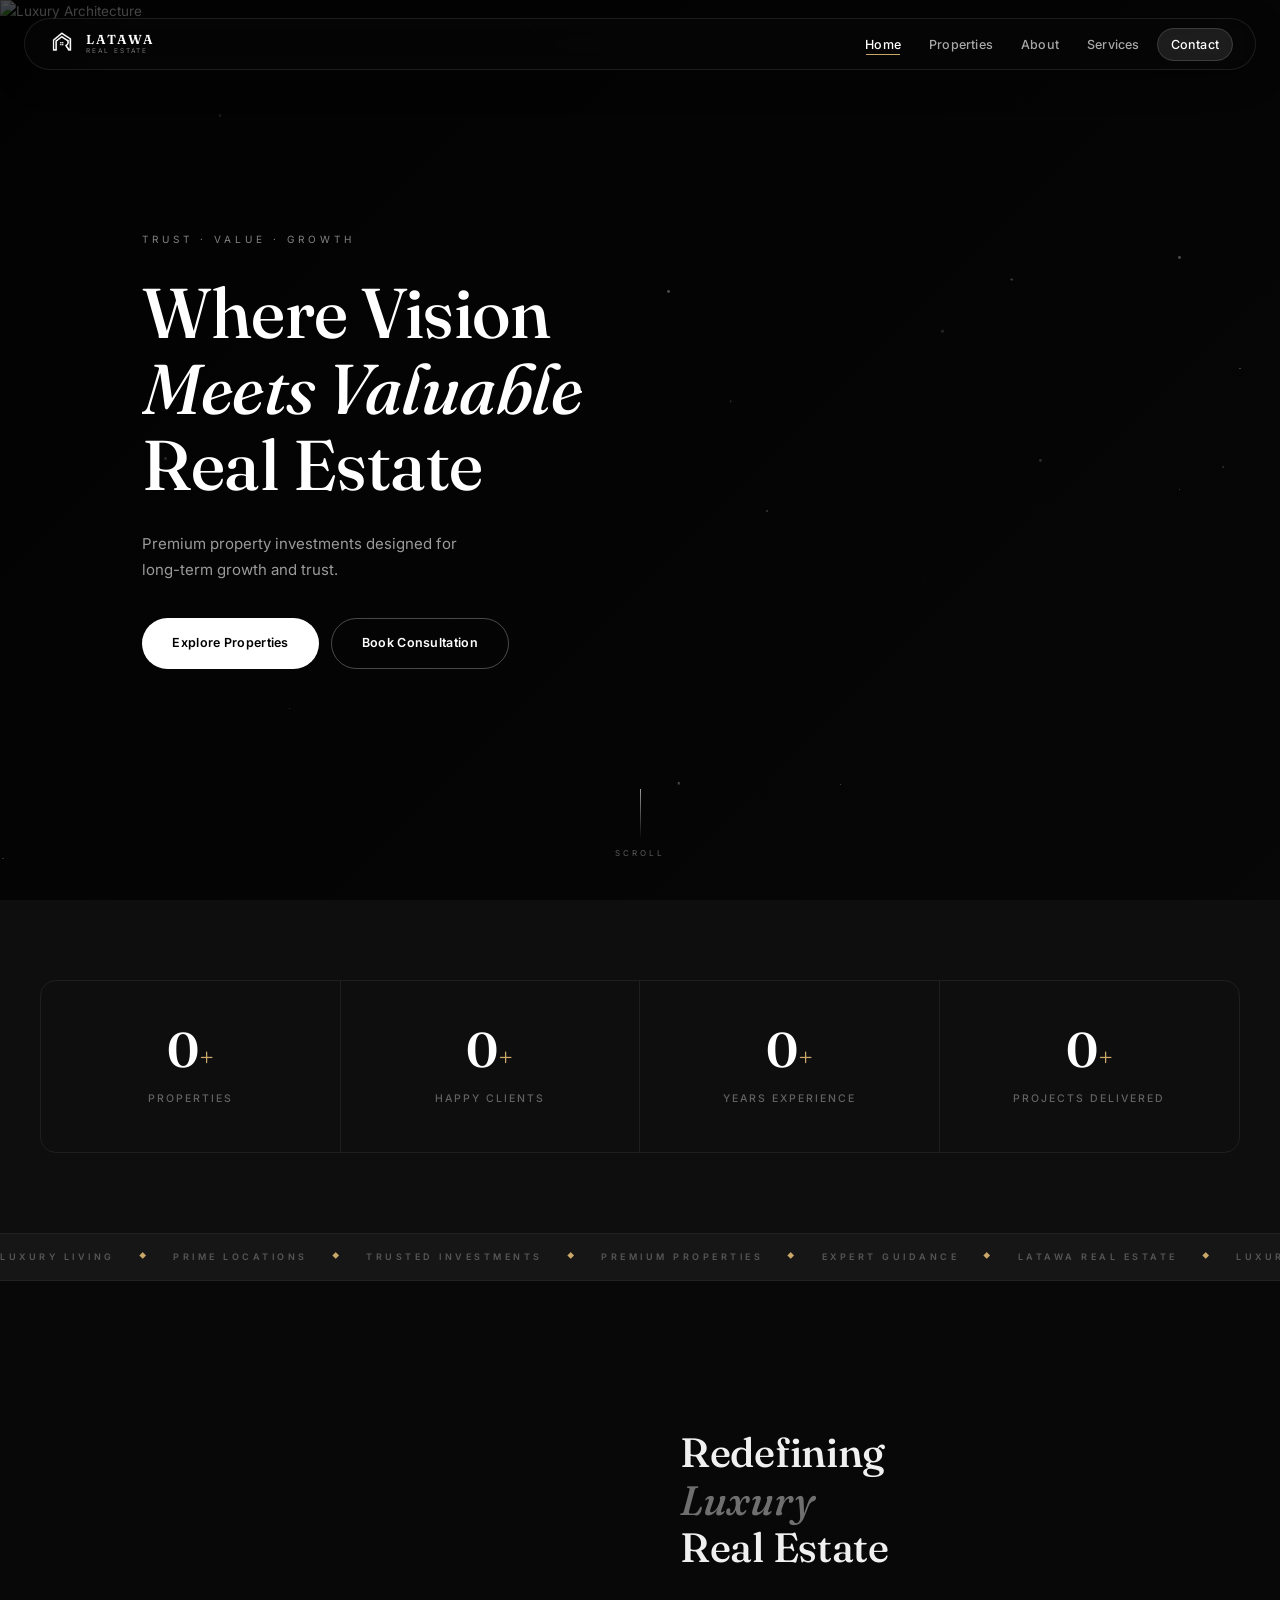
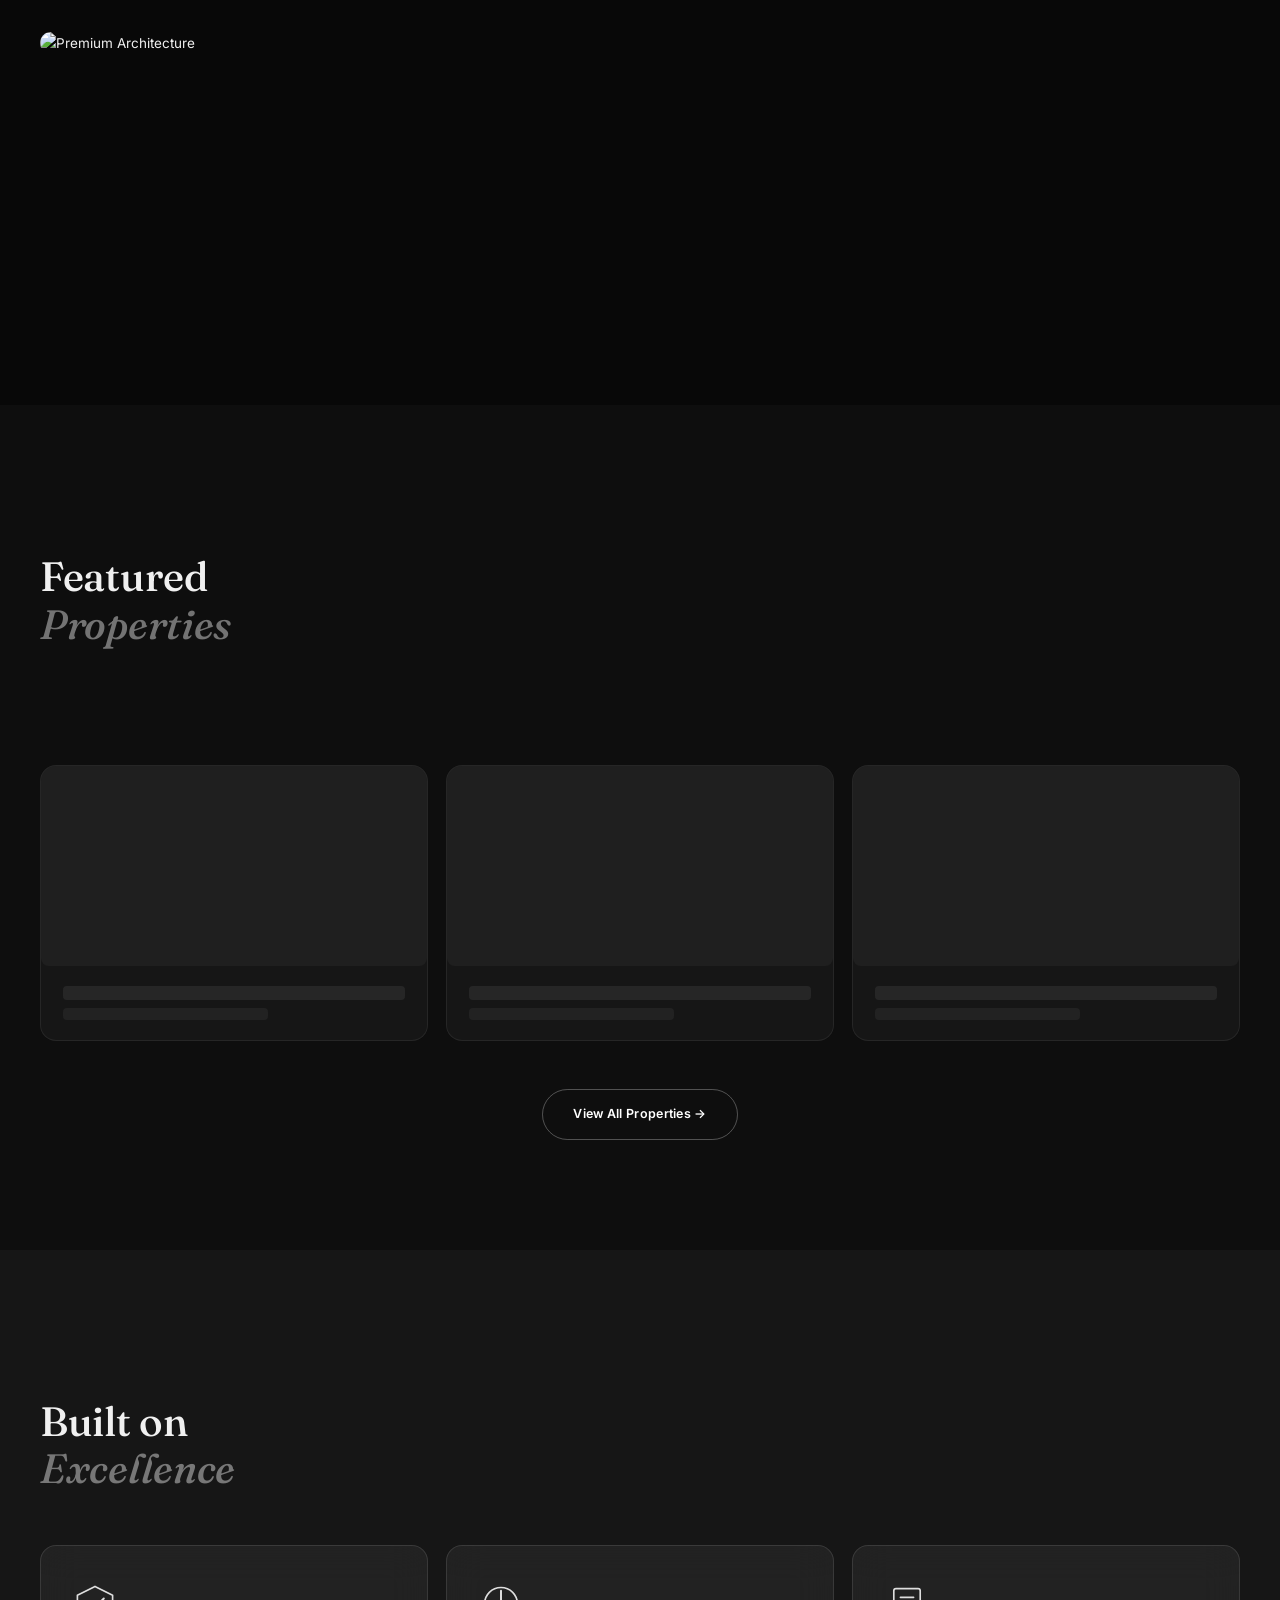
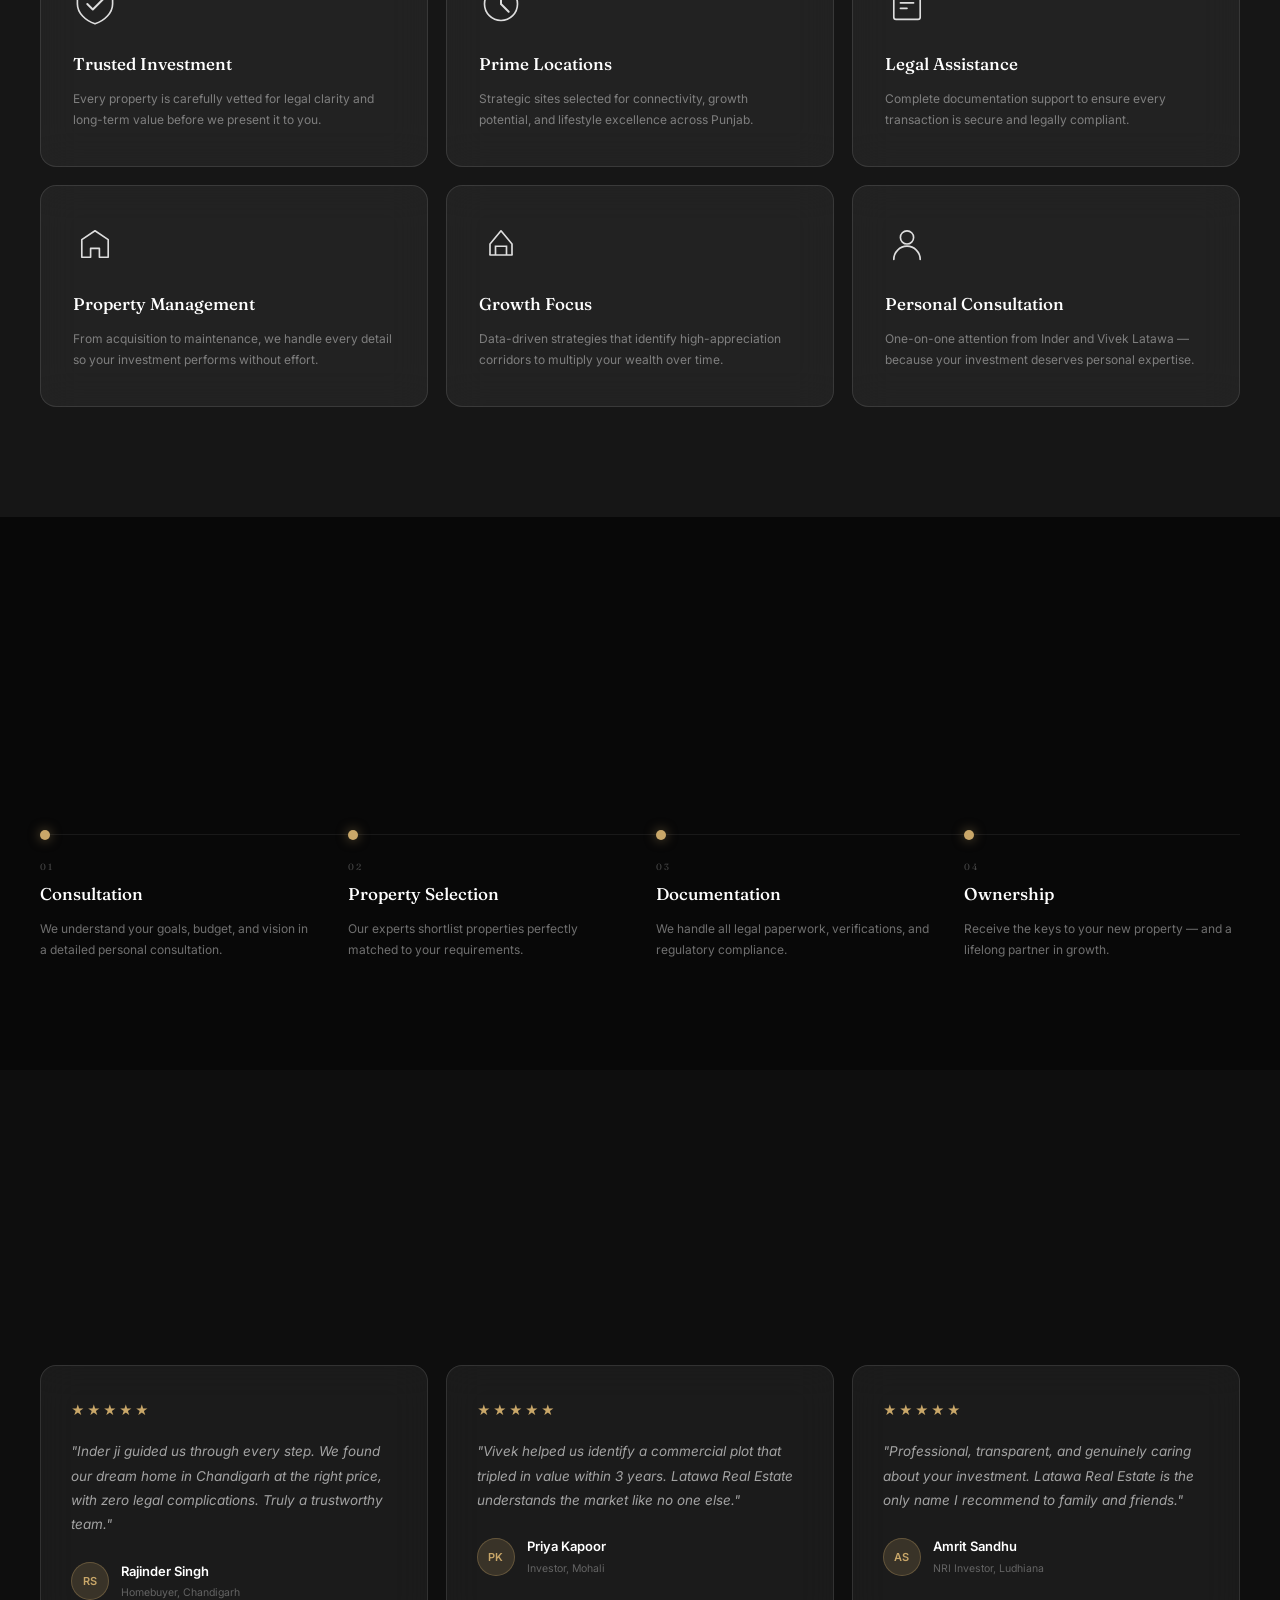
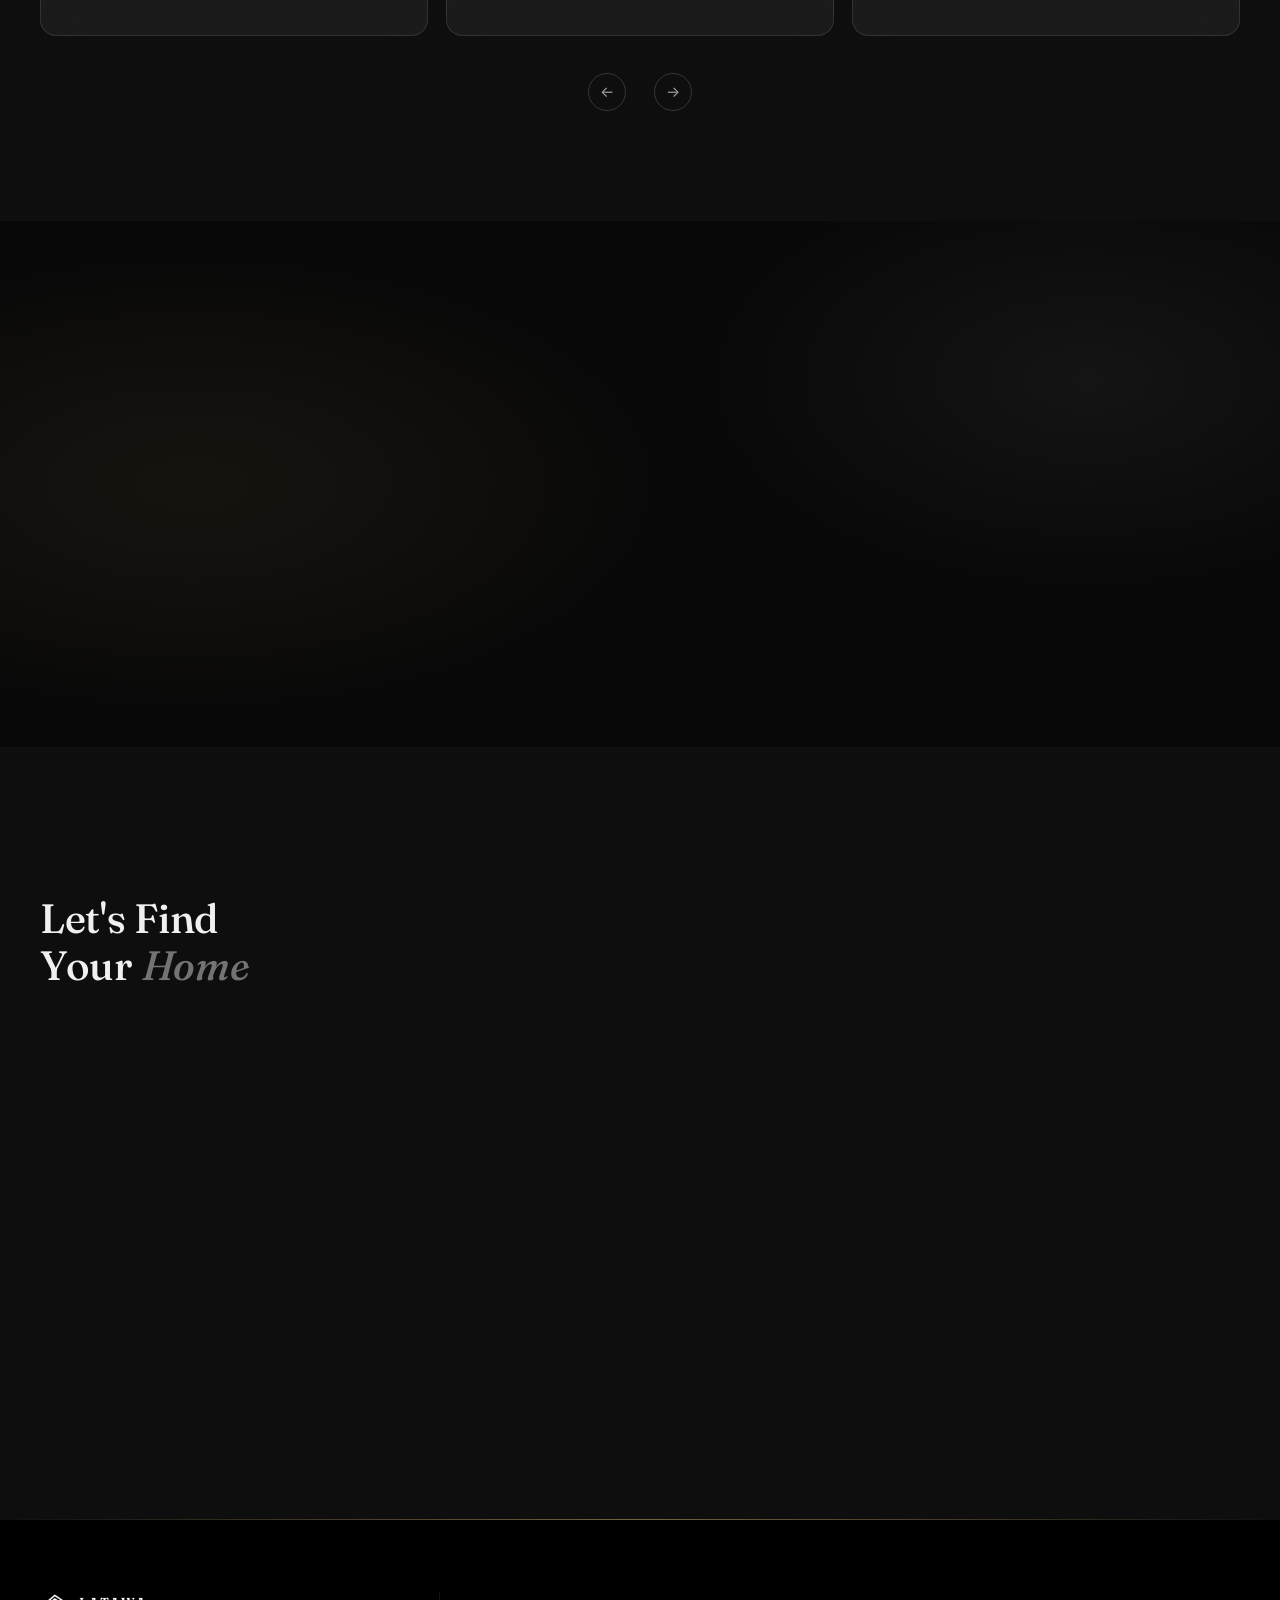
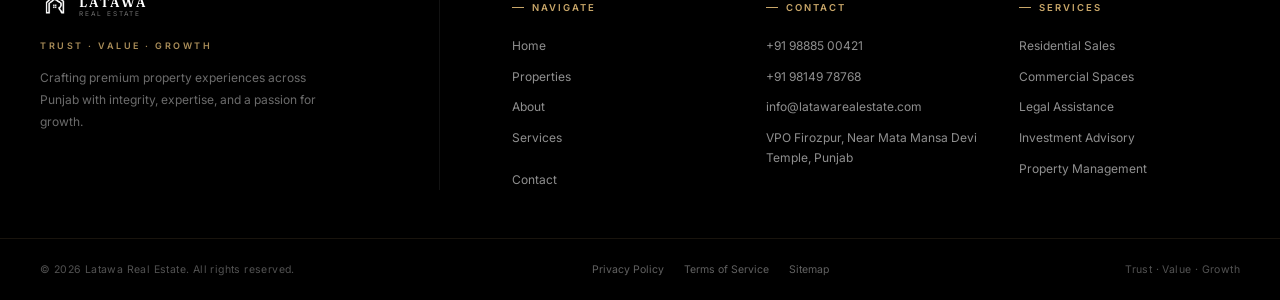
==== commit 4f1c0314: "Add Meta Pixel tracking code to all pages" ====
--- a/index.html
+++ b/index.html
@@ -1,6 +1,23 @@
 <!DOCTYPE html>
 <html lang="en">
 <head>
+  <!-- Meta Pixel Code -->
+<script>
+!function(f,b,e,v,n,t,s)
+{if(f.fbq)return;n=f.fbq=function(){n.callMethod?
+n.callMethod.apply(n,arguments):n.queue.push(arguments)};
+if(!f._fbq)f._fbq=n;n.push=n;n.loaded=!0;n.version='2.0';
+n.queue=[];t=b.createElement(e);t.async=!0;
+t.src=v;s=b.getElementsByTagName(e)[0];
+s.parentNode.insertBefore(t,s)}(window, document,'script',
+'https://connect.facebook.net/en_US/fbevents.js');
+fbq('init', '1817565675877663');
+fbq('track', 'PageView');
+</script>
+<noscript><img height="1" width="1" style="display:none"
+src="https://www.facebook.com/tr?id=1817565675877663&ev=PageView&noscript=1"
+/></noscript>
+<!-- End Meta Pixel Code -->
   <meta charset="UTF-8" /><meta name="viewport" content="width=device-width, initial-scale=1.0" />
   <title>Latawa Real Estate | Trusted Property Dealers in Punjab</title>
   <link rel="icon" href="/images/favicon.png" type="image/png" />
--- a/style.css
+++ b/style.css
@@ -792,7 +792,7 @@
   position: relative;
   border-radius: var(--radius);
   overflow: hidden;
-  height: 520px;
+  height: auto;
 }
 .about-img {
   width: 100%;
@@ -805,6 +805,7 @@
   right: -24px;
   padding: 20px 28px;
   text-align: center;
+  display:none;
 }
 .float-num {
   font-family: var(--font-display);
@@ -873,7 +874,7 @@
 }
 .prop-img-wrap {
   position: relative;
-  height: 220px;
+  height: auto;
   overflow: hidden;
 }
 .prop-img {
@@ -1773,7 +1774,7 @@
     gap: 48px;
   }
   .about-img-frame {
-    height: 380px;
+    height: auto;
   }
   .about-float-card {
     right: 0;
